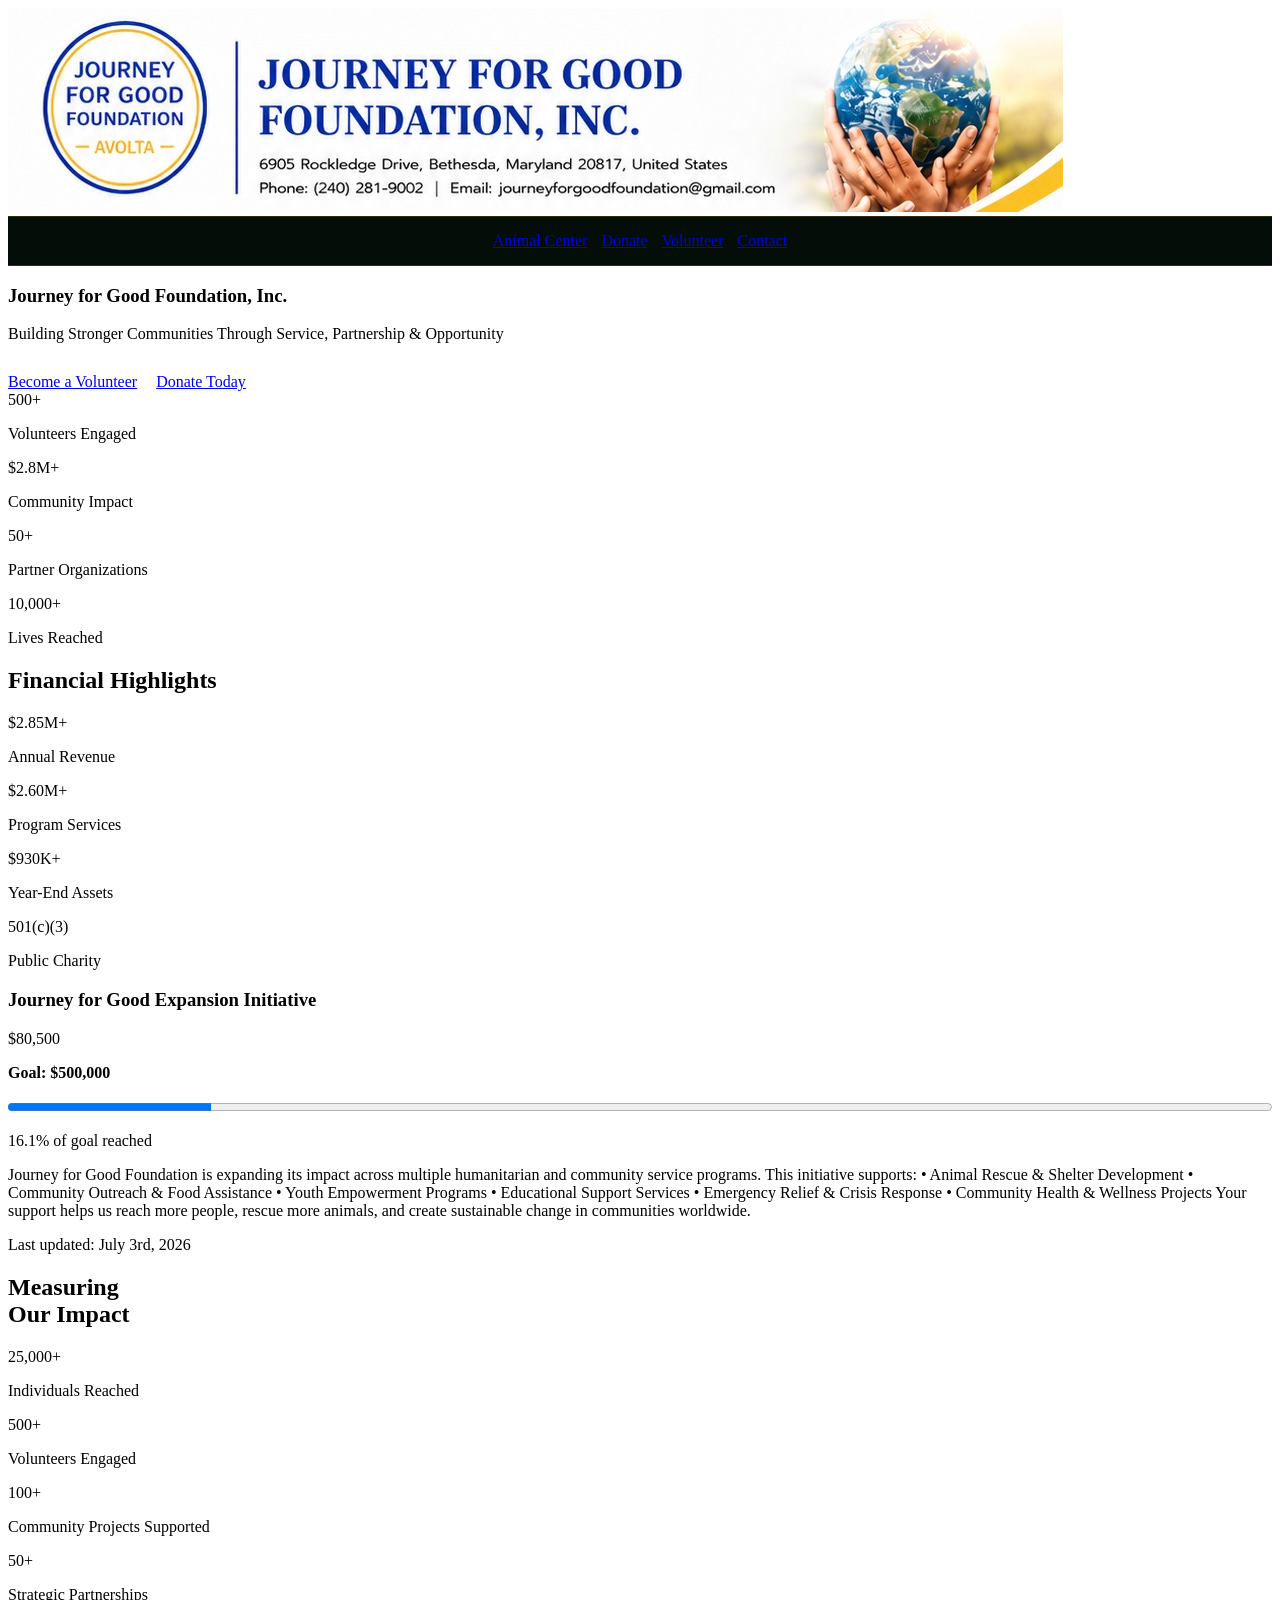
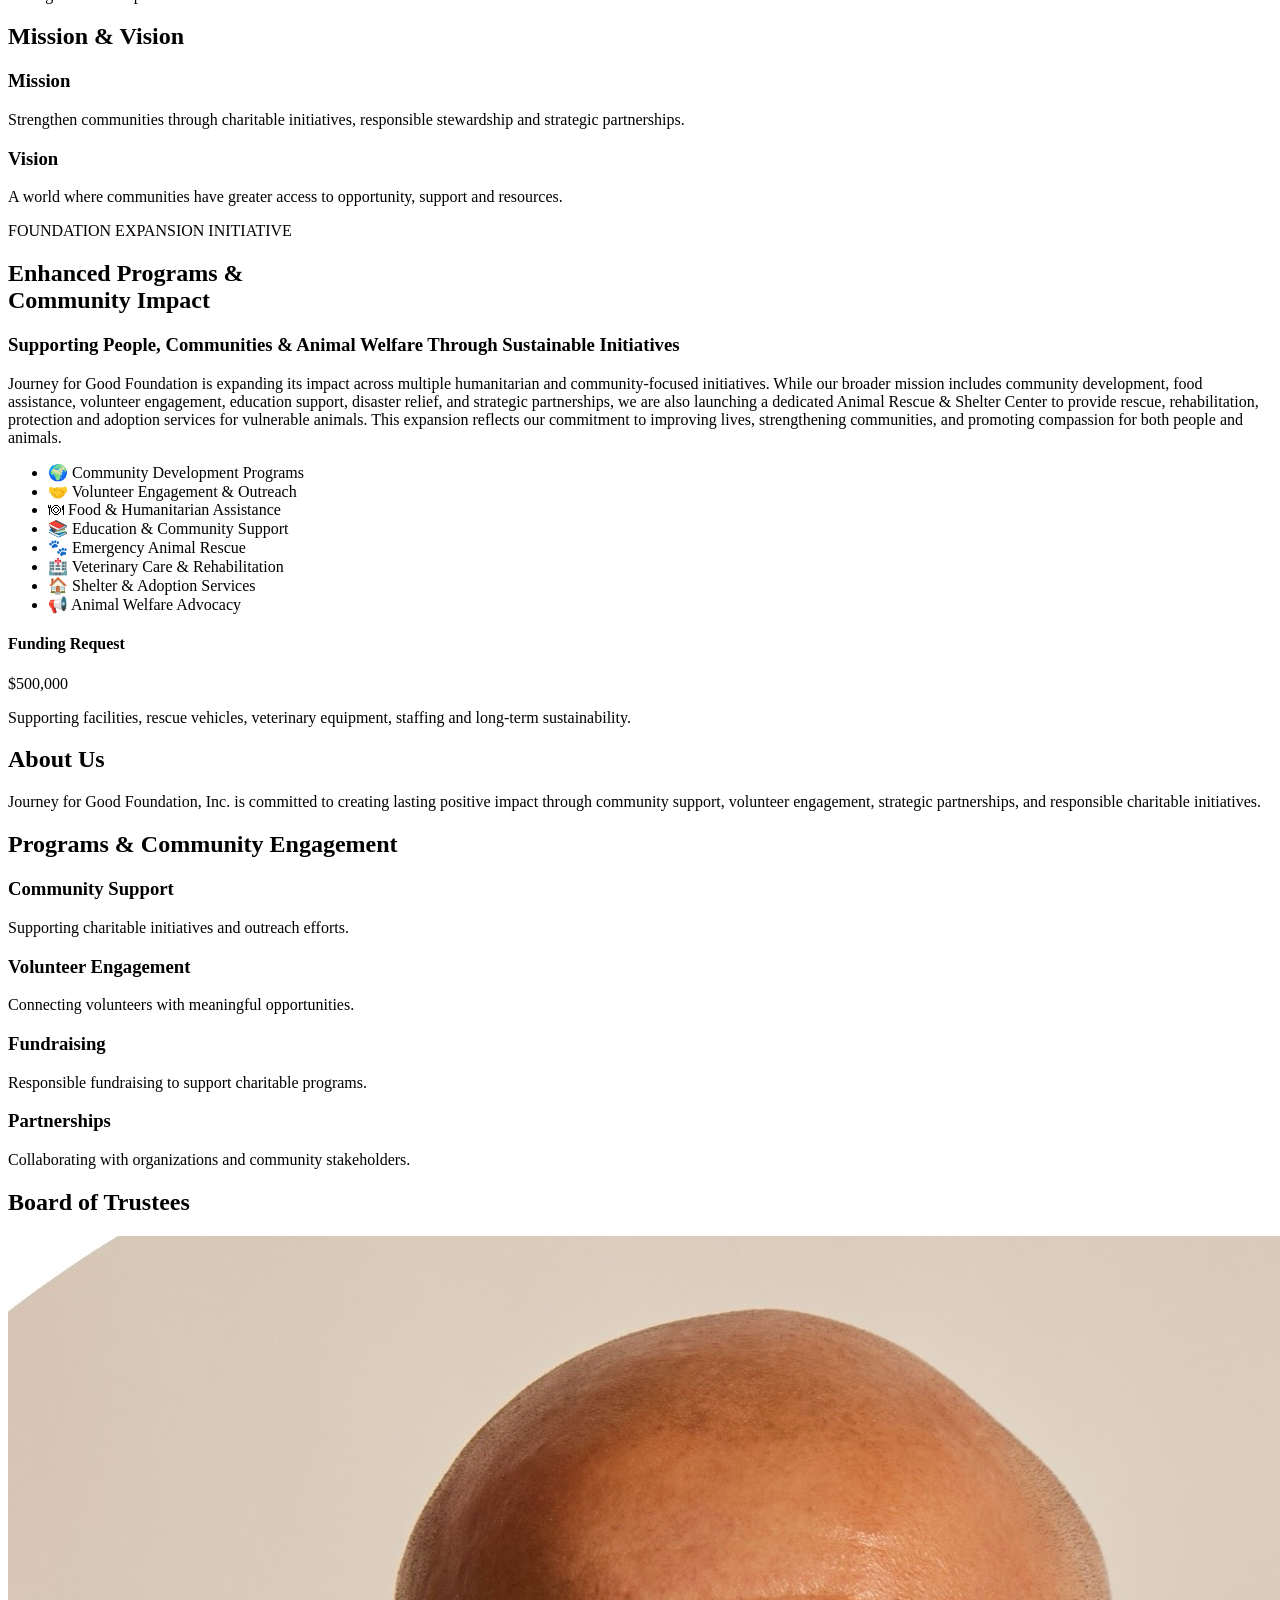
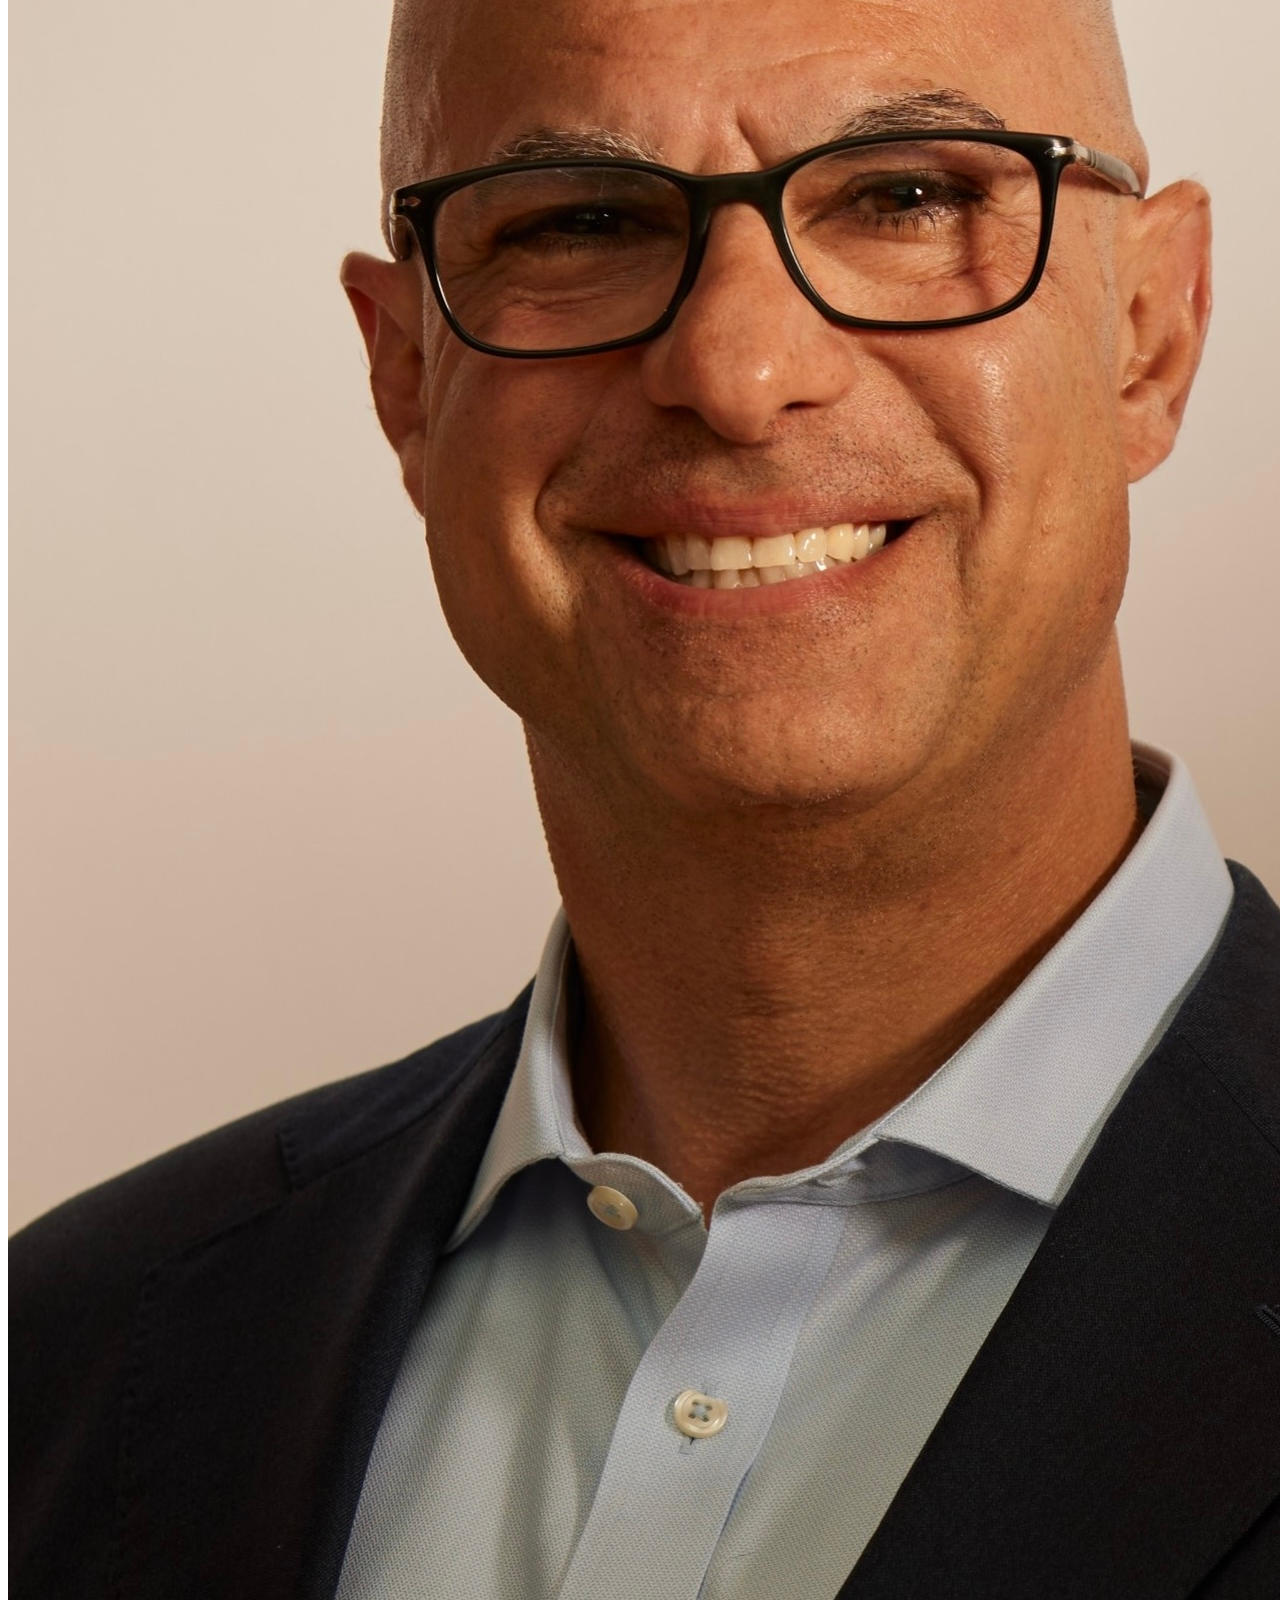
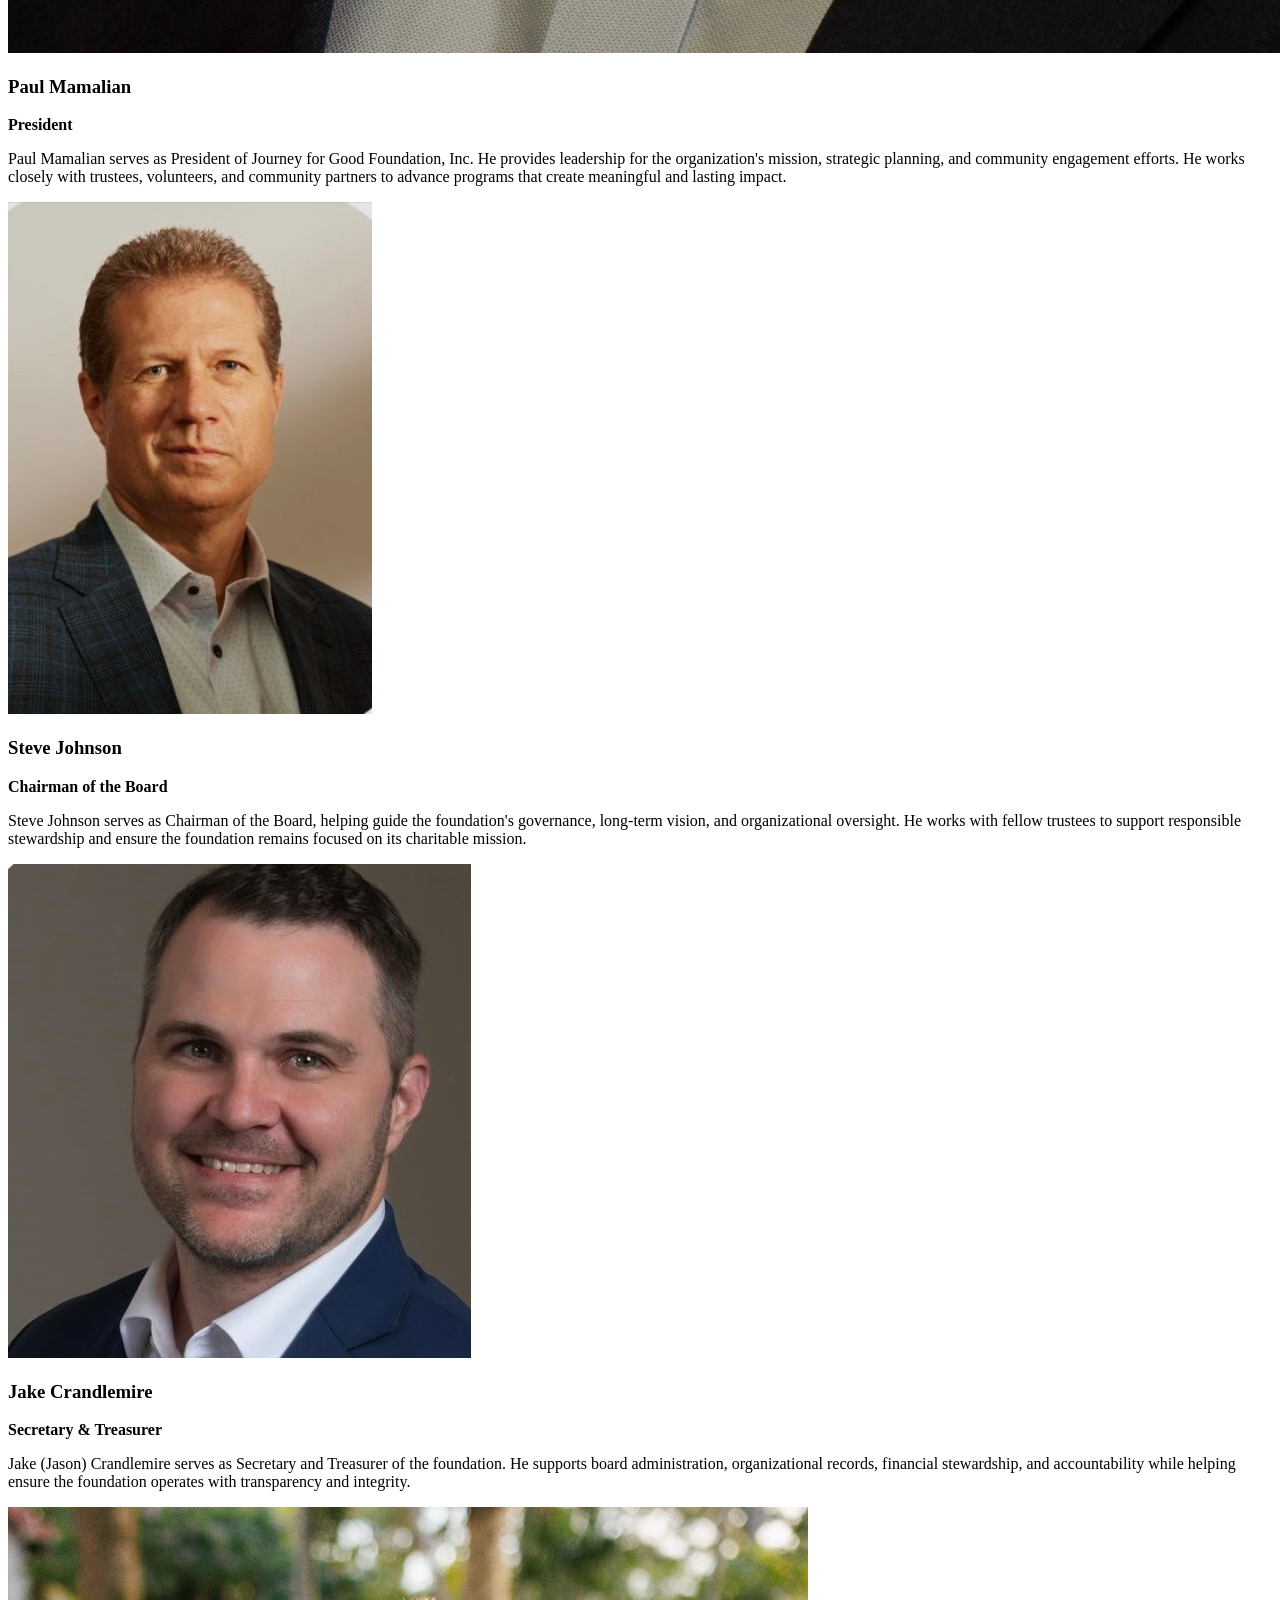
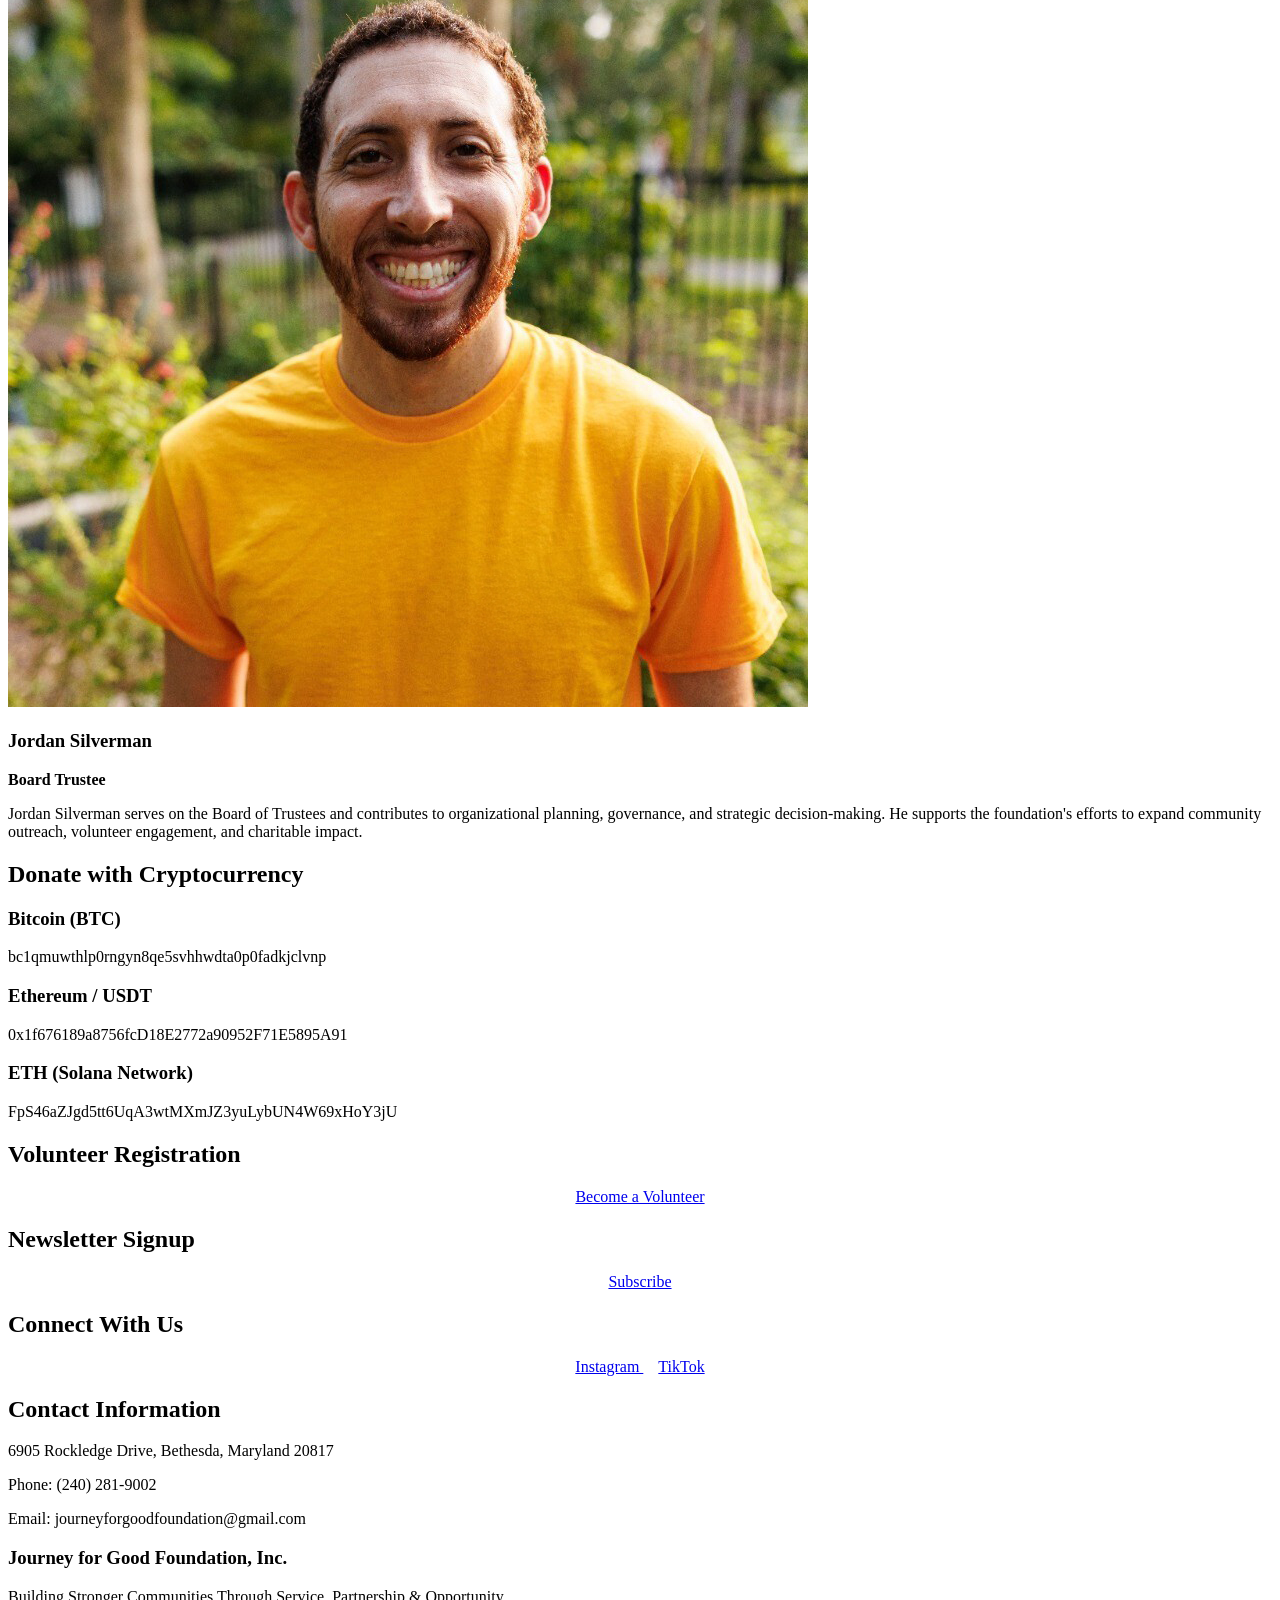
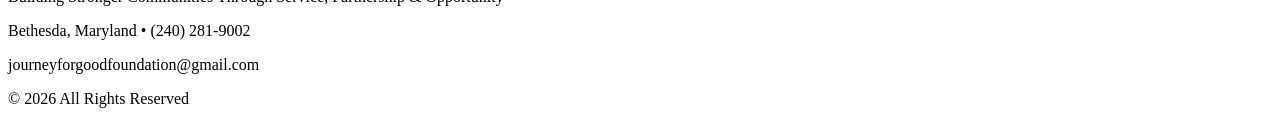
==== index.html @ c1877bb5 "Update donation date" ====
<!DOCTYPE html>
<html lang="en">
<head>
<meta charset="UTF-8">
<meta name="viewport" content="width=device-width, initial-scale=1.0">
<title>Journey for Good Foundation, Inc.</title>

<link href="https://fonts.googleapis.com/css2?family=Playfair+Display:wght@700&family=Inter:wght@300;400;600;700&display=swap" rel="stylesheet">

<style>

@media (max-width:768px){

    .hero{
        padding:50px 15px;
    }

    .hero h1{
        font-size:2rem;
    }

    .hero p{
        font-size:1.1rem;
    }

    section{
        padding:50px 0;
    }

    .cards{
        grid-template-columns:1fr;
    }

html{
    scroll-behavior:smooth;
}

body{
    margin:0;
    font-family:Inter,sans-serif;
    background:#0b1510;
    color:#fff;
    line-height:1.7;
}    


header img{
    width:100%;
    display:block;
    max-height:500px;
    object-fit:cover;
}

.container{
    width:min(1200px,92%);
    margin:auto;
}
    section{
    padding:70px 0;
    background:#0b1510;
    border-top:1px solid rgba(212,175,55,0.12);
}


h1,h2,h3{
    font-family:"Playfair Display",serif;
}

h2{
    color:#d4af37;
    text-align:center;
    text-shadow:0 0 8px rgba(212,175,55,0.3);
}

.hero{
    padding:60px 20px;
    text-align:center;
    background:#10261b;
}

.hero h1{
    font-size:2.2rem;
    color:#d4af37;
    line-height:1.2;
    margin-bottom:20px;
}
.cards{
    display:grid;
    grid-template-columns:repeat(auto-fit,minmax(250px,1fr));
    gap:20px;
}
#board {
    padding: 60px 0;
}

.trustee-grid {
    display: grid;
    grid-template-columns: repeat(auto-fit, minmax(220px, 1fr));
    gap: 30px;
    max-width: 1000px;
    margin: 0 auto;
}

.trustee-card {
    text-align: center;
    background: #163526;
    padding: 20px;
    border-radius: 16px;
}

.trustee-card img {
    width: 120px;
    height: 120px;
    object-fit: cover;
    border-radius: 50%;
    display: block;
    margin: 0 auto 15px;
}

.trustee-card h3 {
    margin: 10px 0 5px;
}

.trustee-card p {
    margin: 0;
    color: #d4af37;
}
.card{
    background:#163526;
    padding:25px;
    border-radius:16px;
    transition:0.3s;
}

.card:hover{
    transform:translateY(-5px);
}

.metric{
    font-size:2rem;
    color:#d4af37;
    font-weight:700;
}

form input,
form textarea{
    width:100%;
    padding:12px;
    margin:8px 0;
    border-radius:8px;
    border:none;
}

button{
    background:#d4af37;
    color:#000;
    padding:12px 20px;
    border-radius:30px;
    border:none;
    font-weight:700;
    cursor:pointer;
}
.btn{
    display:inline-block;
    background:#d4af37;
    color:#000;
    padding:12px 24px;
    border-radius:30px;
    text-decoration:none;
    font-weight:700;
    transition:0.3s;
}

.btn:hover{
    transform:translateY(-2px);
    opacity:0.9;
}

footer{
    background:#050d09;
    padding:40px;
    text-align:center;
    }
a{
    color:#d4af37;
}
a{
    color:#d4af37;
}


.animal-rescue-section{
    padding:100px 20px;
    background:linear-gradient(
        135deg,
        #ffffff,
        #f5f7f6
    );
}
.section-header{
    text-align:center;
    margin-bottom:60px;
}

.badge{
    display:inline-block;
    color:#c9a227;
    font-weight:700;
    letter-spacing:3px;
    text-transform:uppercase;
    margin-bottom:20px;
}

.section-header h2{
    font-size:clamp(2.5rem,5vw,4.5rem);
    color:#0b2f1f;
    line-height:1.2;
    margin-bottom:20px;
}

.section-header h3{
    color:#666;
    font-size:1.3rem;
    max-width:850px;
    margin:auto;
    line-height:1.6;
}

.animal-rescue-section p{
    color:#333;
    line-height:1.9;
}

.animal-rescue-section ul{
    list-style:none;
    padding:0;
}

.animal-rescue-section li{
    background:#fff;
    margin-bottom:15px;
    padding:18px 22px;
    border-radius:15px;
    box-shadow:0 8px 25px rgba(0,0,0,.06);
    transition:.3s;
}

.animal-rescue-section li:hover{
    transform:translateY(-4px);
}


@media(max-width:768px){

.animal-grid{
grid-template-columns:1fr;
}

.impact-grid{
grid-template-columns:1fr;
}

.section-header h2{
font-size:2rem;
}

.funding-amount{
font-size:2rem;
}

}
#board {
    padding: 80px 20px;
}

.trustee-grid {
    display: grid;
    grid-template-columns: repeat(auto-fit, minmax(260px, 1fr));
    gap: 30px;
    max-width: 1200px;
    margin: 0 auto;
}

.trustee-card {
    background: #163526;
    border-radius: 16px;
    padding: 25px;
    text-align: center;
}

.trustee-card img {
    width: 120px;
    height: 120px;
    object-fit: cover;
    border-radius: 50%;
    display: block;
    margin: 0 auto 15px;
}

.trustee-card h3 {
    margin-bottom: 8px;
}

.trustee-card p {
    margin-bottom: 12px;
}

.trustee-card p:last-child {
    font-size: 0.95rem;
    line-height: 1.7;
}
</style>
</head>

<body>

<header>
<img src="5D0CCEB1-A484-481F-8121-03E2E20A9D67.jpeg" alt="Journey for Good Foundation Banner">
</header>

<nav style="
background:#050d09;
padding:15px;
text-align:center;
border-top:1px solid rgba(212,175,55,.2);
border-bottom:1px solid rgba(212,175,55,.2);
">

<a href="#animal-rescue" class="btn">Animal Center</a>

<a href="#donate" class="btn" style="margin-left:10px;">Donate</a>

<a href="#volunteer" class="btn" style="margin-left:10px;">Volunteer</a>

<a href="#contact" class="btn" style="margin-left:10px;">Contact</a>

</nav>

<section class="hero">
   
    <section class="hero">
<div class="container">

<h1>Journey for Good Foundation, Inc.</h1>

<p>
Building Stronger Communities Through Service, Partnership &amp; Opportunity
</p>

<div style="margin-top:30px;">
<a href="#volunteer" class="btn">Become a Volunteer</a>

<a href="#donate" class="btn" style="margin-left:15px;">
Donate Today
</a>
</div>

</div>
</section>

</div>
</section>
<section>
<div class="container">
<div class="cards">

<div class="card">
<div class="metric">500+</div>
<p>Volunteers Engaged</p>
</div>

<div class="card">
<div class="metric">$2.8M+</div>
<p>Community Impact</p>
</div>

<div class="card">
<div class="metric">50+</div>
<p>Partner Organizations</p>
</div>

<div class="card">
<div class="metric">10,000+</div>
<p>Lives Reached</p>
</div>

</div>
</div>
</section>
<section>
<div class="container">
<h2>Financial Highlights</h2>
    

    <div class="cards">
<div class="card">
<div class="metric">$2.85M+</div>
<p>Annual Revenue</p>
</div>

<div class="card">
<div class="metric">$2.60M+</div>
<p>Program Services</p>
</div>

<div class="card">
<div class="metric">$930K+</div>
<p>Year-End Assets</p>
</div>

<div class="card">
<div class="metric">501(c)(3)</div>
<p>Public Charity</p>
<div class="card">

  <h3>Journey for Good Expansion Initiative</h3>


  <div class="metric" id="donationTotal">$80,500</div>

  <p><strong>Goal: $500,000</strong></p>

  <progress
      id="donationProgress"
      value="80500"
      max="500000"
      style="width:100%;">
  </progress>

  <p id="progressText">16.1% of goal reached</p>

 <p>
Journey for Good Foundation is expanding its impact across
multiple humanitarian and community service programs.

This initiative supports:

• Animal Rescue & Shelter Development

• Community Outreach & Food Assistance

• Youth Empowerment Programs

• Educational Support Services

• Emergency Relief & Crisis Response

• Community Health & Wellness Projects

Your support helps us reach more people, rescue more animals,
and create sustainable change in communities worldwide.
</p>

  <p>Last updated: July 3rd, 2026</p>
</div>

</div>
</section>

<section>
<div class="container">


<h2>
Measuring
<br>
Our Impact
</h2>

<div class="cards">

<div class="card">
<div class="metric">25,000+</div>
<p>Individuals Reached</p>
</div>

<div class="card">
<div class="metric">500+</div>
<p>Volunteers Engaged</p>
</div>

<div class="card">
<div class="metric">100+</div>
<p>Community Projects Supported</p>
</div>

<div class="card">
<div class="metric">50+</div>
<p>Strategic Partnerships</p>
</div>

</div>

</div>
</section>
<h2>Mission &amp; Vision</h2>

<div class="cards">
<div class="card">
<h3>Mission</h3>
<p>
Strengthen communities through charitable initiatives,
responsible stewardship and strategic partnerships.
</p>
</div>

<div class="card">
<h3>Vision</h3>
<p>
A world where communities have greater access to opportunity,
support and resources.
</p>
</div>
</div>

</div>
</section>
<section id="animal-rescue" class="animal-rescue-section">

<div class="container">

<div class="section-header">
<span class="badge">
FOUNDATION EXPANSION INITIATIVE
</span>

<h2>
    Enhanced Programs &
    <br>
    Community Impact
</h2>

<h3>Supporting People, Communities & Animal Welfare Through Sustainable Initiatives</h3>
</div>

<div class="animal-grid">

<div class="animal-content">
<p>
Journey for Good Foundation is expanding its impact across multiple humanitarian
and community-focused initiatives. While our broader mission includes community
development, food assistance, volunteer engagement, education support, disaster
relief, and strategic partnerships, we are also launching a dedicated Animal
Rescue & Shelter Center to provide rescue, rehabilitation, protection and
adoption services for vulnerable animals.

This expansion reflects our commitment to improving lives, strengthening
communities, and promoting compassion for both people and animals.
</p>

<ul class="animal-features">
<li>🌍 Community Development Programs</li>
<li>🤝 Volunteer Engagement & Outreach</li>
<li>🍽 Food & Humanitarian Assistance</li>
<li>📚 Education & Community Support</li>
<li>🐾 Emergency Animal Rescue</li>
<li>🏥 Veterinary Care & Rehabilitation</li>
<li>🏠 Shelter & Adoption Services</li>
<li>📢 Animal Welfare Advocacy</li>
</ul>
</div>

<div class="funding-card">

<h4>Funding Request</h4>

<div class="funding-amount">$500,000</div>

<p>
Supporting facilities, rescue vehicles, veterinary equipment,
staffing and long-term sustainability.
</p>

</div>

</div>

</div>

</section>
<section>
<div class="container">



<section>
<div class="container">


<h2>About Us</h2>

<div class="card">
<p>
Journey for Good Foundation, Inc. is committed to creating
lasting positive impact through community support,
volunteer engagement, strategic partnerships, and
responsible charitable initiatives.
</p>
</div>

</div>
</section>
<h2>Programs &amp; Community Engagement</h2>

<div class="cards">
<div class="card">
<h3>Community Support</h3>
<p>Supporting charitable initiatives and outreach efforts.</p>
</div>

<div class="card">
<h3>Volunteer Engagement</h3>
<p>Connecting volunteers with meaningful opportunities.</p>
</div>

<div class="card">
<h3>Fundraising</h3>
<p>Responsible fundraising to support charitable programs.</p>
</div>

<div class="card">
<h3>Partnerships</h3>
<p>Collaborating with organizations and community stakeholders.</p>
</div>
</div>
</div>
</section>

<section id="board">
    <div class="container">

        <h2>Board of Trustees</h2>

        <div class="trustee-grid">

            <div class="trustee-card">
                <img src="images/5EB5372F-50EE-4283-9FC9-78FA7826D224.jpeg" alt="Paul Mamalian">

                <h3>Paul Mamalian</h3>

                <p><strong>President</strong></p>

                <p>
                    Paul Mamalian serves as President of Journey for Good Foundation, Inc.
                    He provides leadership for the organization's mission, strategic planning,
                    and community engagement efforts. He works closely with trustees,
                    volunteers, and community partners to advance programs that create
                    meaningful and lasting impact.
                </p>
            </div>

            <div class="trustee-card">
                <img src="images/A5248554-7078-4104-9157-C49F41A28ADF.jpeg" alt="Steve Johnson">

                <h3>Steve Johnson</h3>

                <p><strong>Chairman of the Board</strong></p>

                <p>
                    Steve Johnson serves as Chairman of the Board, helping guide the
                    foundation's governance, long-term vision, and organizational oversight.
                    He works with fellow trustees to support responsible stewardship and
                    ensure the foundation remains focused on its charitable mission.
                </p>
            </div>

            <div class="trustee-card">
                <img src="images/C8FDFA51-F918-4A97-A4AF-54786812565B.jpeg" alt="Jake Crandlemire">

                <h3>Jake Crandlemire</h3>

                <p><strong>Secretary &amp; Treasurer</strong></p>

                <p>
                    Jake (Jason) Crandlemire serves as Secretary and Treasurer of the
                    foundation. He supports board administration, organizational records,
                    financial stewardship, and accountability while helping ensure the
                    foundation operates with transparency and integrity.
                </p>
            </div>

            <div class="trustee-card">
                <img src="images/76B4D266-B315-4593-AEF3-ADE614512E93.jpeg" alt="Jordan Silverman">

                <h3>Jordan Silverman</h3>

                <p><strong>Board Trustee</strong></p>

                <p>
                    Jordan Silverman serves on the Board of Trustees and contributes to
                    organizational planning, governance, and strategic decision-making.
                    He supports the foundation's efforts to expand community outreach,
                    volunteer engagement, and charitable impact.
                </p>
            </div>

        </div>

    </div>
</section>


<section>
<div class="container">

<section id="donate">
<div class="container">

<h2>Donate with Cryptocurrency</h2>

<div class="cards">
<div class="card">
<h3>Bitcoin (BTC)</h3>
<p style="word-break:break-all">
bc1qmuwthlp0rngyn8qe5svhhwdta0p0fadkjclvnp
</p>
</div>

<div class="card">
<h3>Ethereum / USDT</h3>
<p style="word-break:break-all">
0x1f676189a8756fcD18E2772a90952F71E5895A91
</p>
</div>

<div class="card">
<h3>ETH (Solana Network)</h3>
<p style="word-break:break-all">
FpS46aZJgd5tt6UqA3wtMXmJZ3yuLybUN4W69xHoY3jU
</p>
</div>
</div>

</div>
</section>

<section>
<div class="container">

<h2 id="volunteer">Volunteer Registration</h2>

<div style="text-align:center;">
<a href="https://docs.google.com/forms/d/e/1FAIpQLSd5uvFvImZk1DGDZfVQGe982wVf-_PYTFC-zYjyqkq-yDPu_w/viewform"
   class="btn"
   target="_blank">
   Become a Volunteer
</a>
</div>

</div>
</section>
<div class="container">

<h2>Newsletter Signup</h2>

<div style="text-align:center;">
<a href="https://docs.google.com/forms/d/e/1FAIpQLSez92k8P-zkzzEw-gxEzqSONKMHTwMqzSL65vVhRrWy6katvA/viewform"
   class="btn"
   target="_blank">
   Subscribe
</a>
</div>

<section>
<div class="container">

<h2>Connect With Us</h2>

<div style="text-align:center;">

<a href="https://www.instagram.com/journeyforgoodfoundation"
   class="btn"
   target="_blank">
Instagram
</a>

<a href="https://www.tiktok.com/@journeyforgoodfoundation"
   class="btn"
   target="_blank"
   style="margin-left:15px;">
TikTok
</a>

</div>

</div>
</section>



</div>
</section>

<section id="contact">
<div class="container">

<h2>Contact Information</h2>

<p>6905 Rockledge Drive, Bethesda, Maryland 20817</p>

<p>Phone: (240) 281-9002</p>

<p>Email: journeyforgoodfoundation@gmail.com</p>

</div>
</section>

<footer>

<h3>Journey for Good Foundation, Inc.</h3>

<p>
Building Stronger Communities Through Service,
Partnership & Opportunity
</p>

<p>
Bethesda, Maryland • (240) 281-9002
</p>

<p>
journeyforgoodfoundation@gmail.com
</p>

<p>
© 2026 All Rights Reserved
</p>

</footer>
    <script>
<script>
let donationTotal = 80500;
const donationGoal = 500000;
const maxDonationDisplay = 80500;

function updateDonations() {

    const increase = Math.floor(Math.random() * 20);

    donationTotal += increase;

    if (donationTotal > maxDonationDisplay) {
        donationTotal = maxDonationDisplay;
    }

    document.getElementById("donationTotal").innerText =
        "$" + donationTotal.toLocaleString();

    document.getElementById("donationProgress").value =
        donationTotal;

    document.getElementById("progressText").innerText =
        ((donationTotal / donationGoal) * 100).toFixed(1) +
        "% of goal reached";
}

updateDonations();
setInterval(updateDonations, 10000);
</script>
</body>
</html>
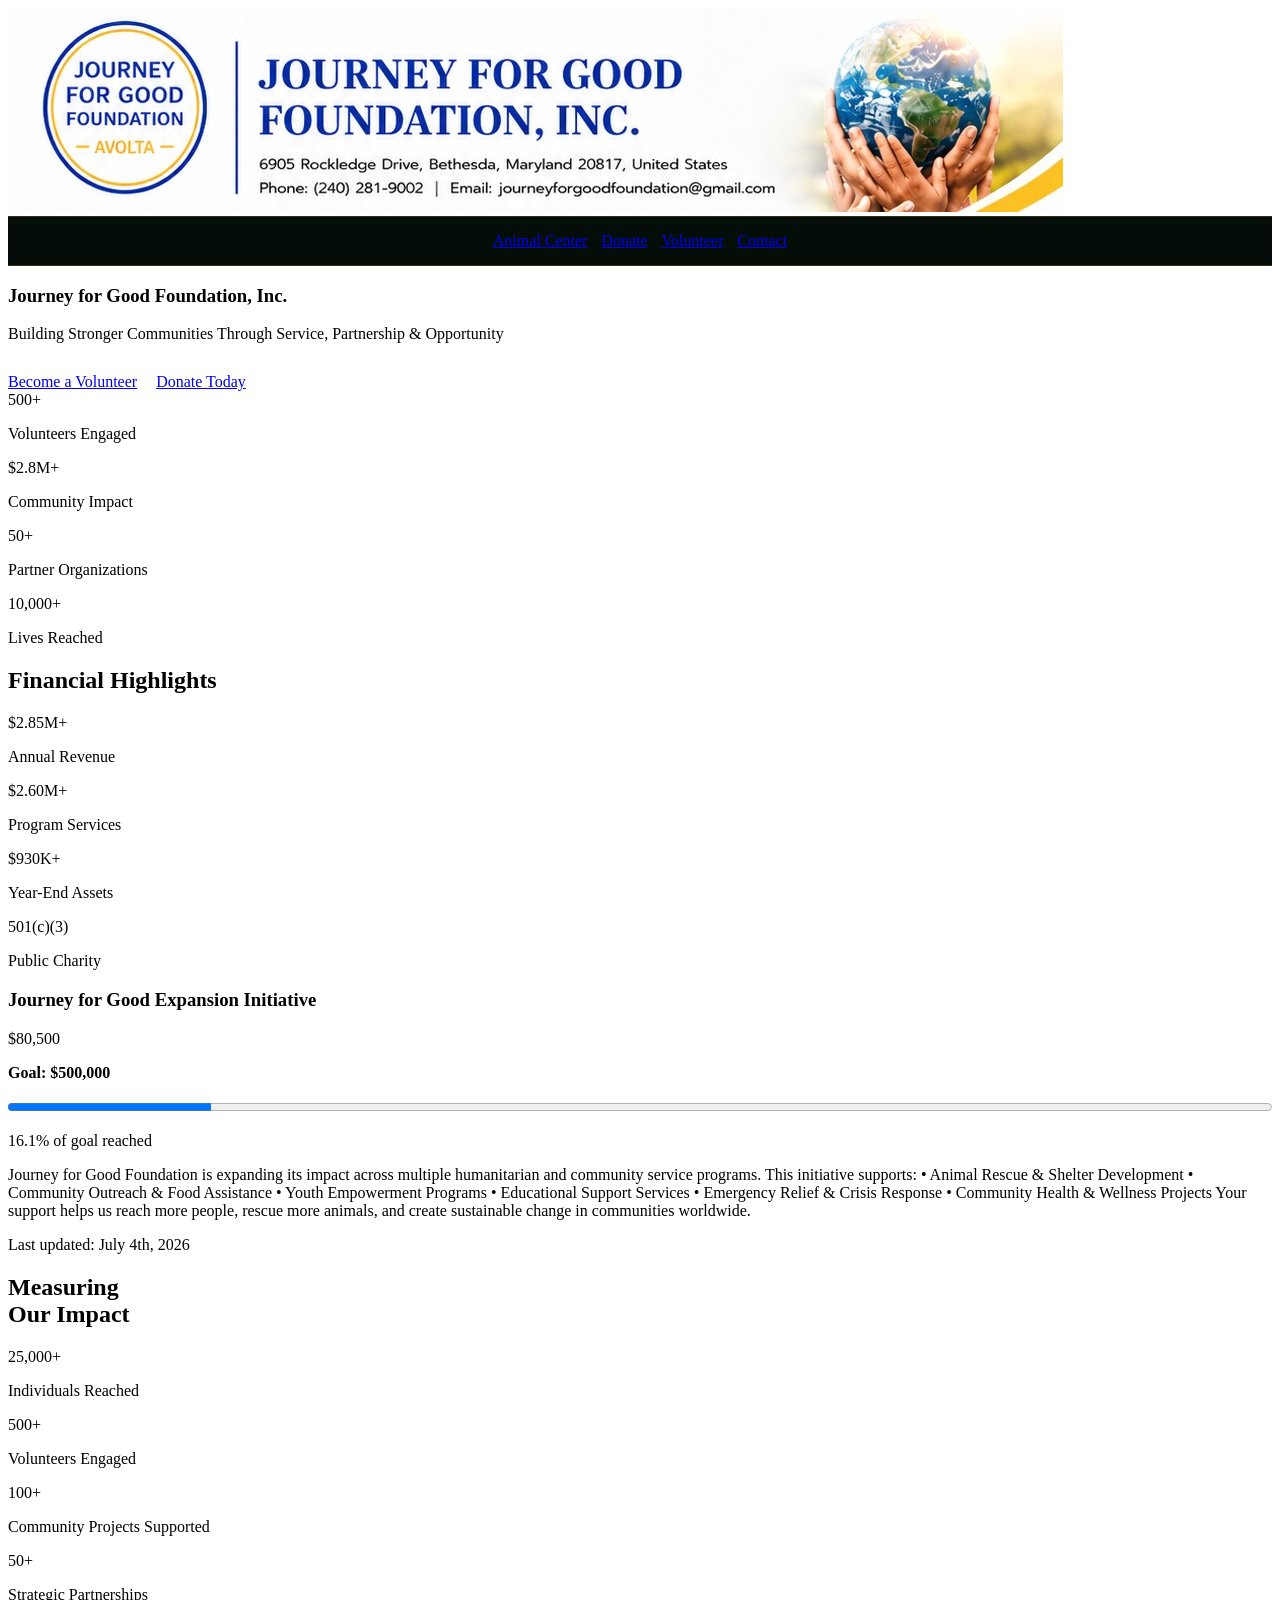
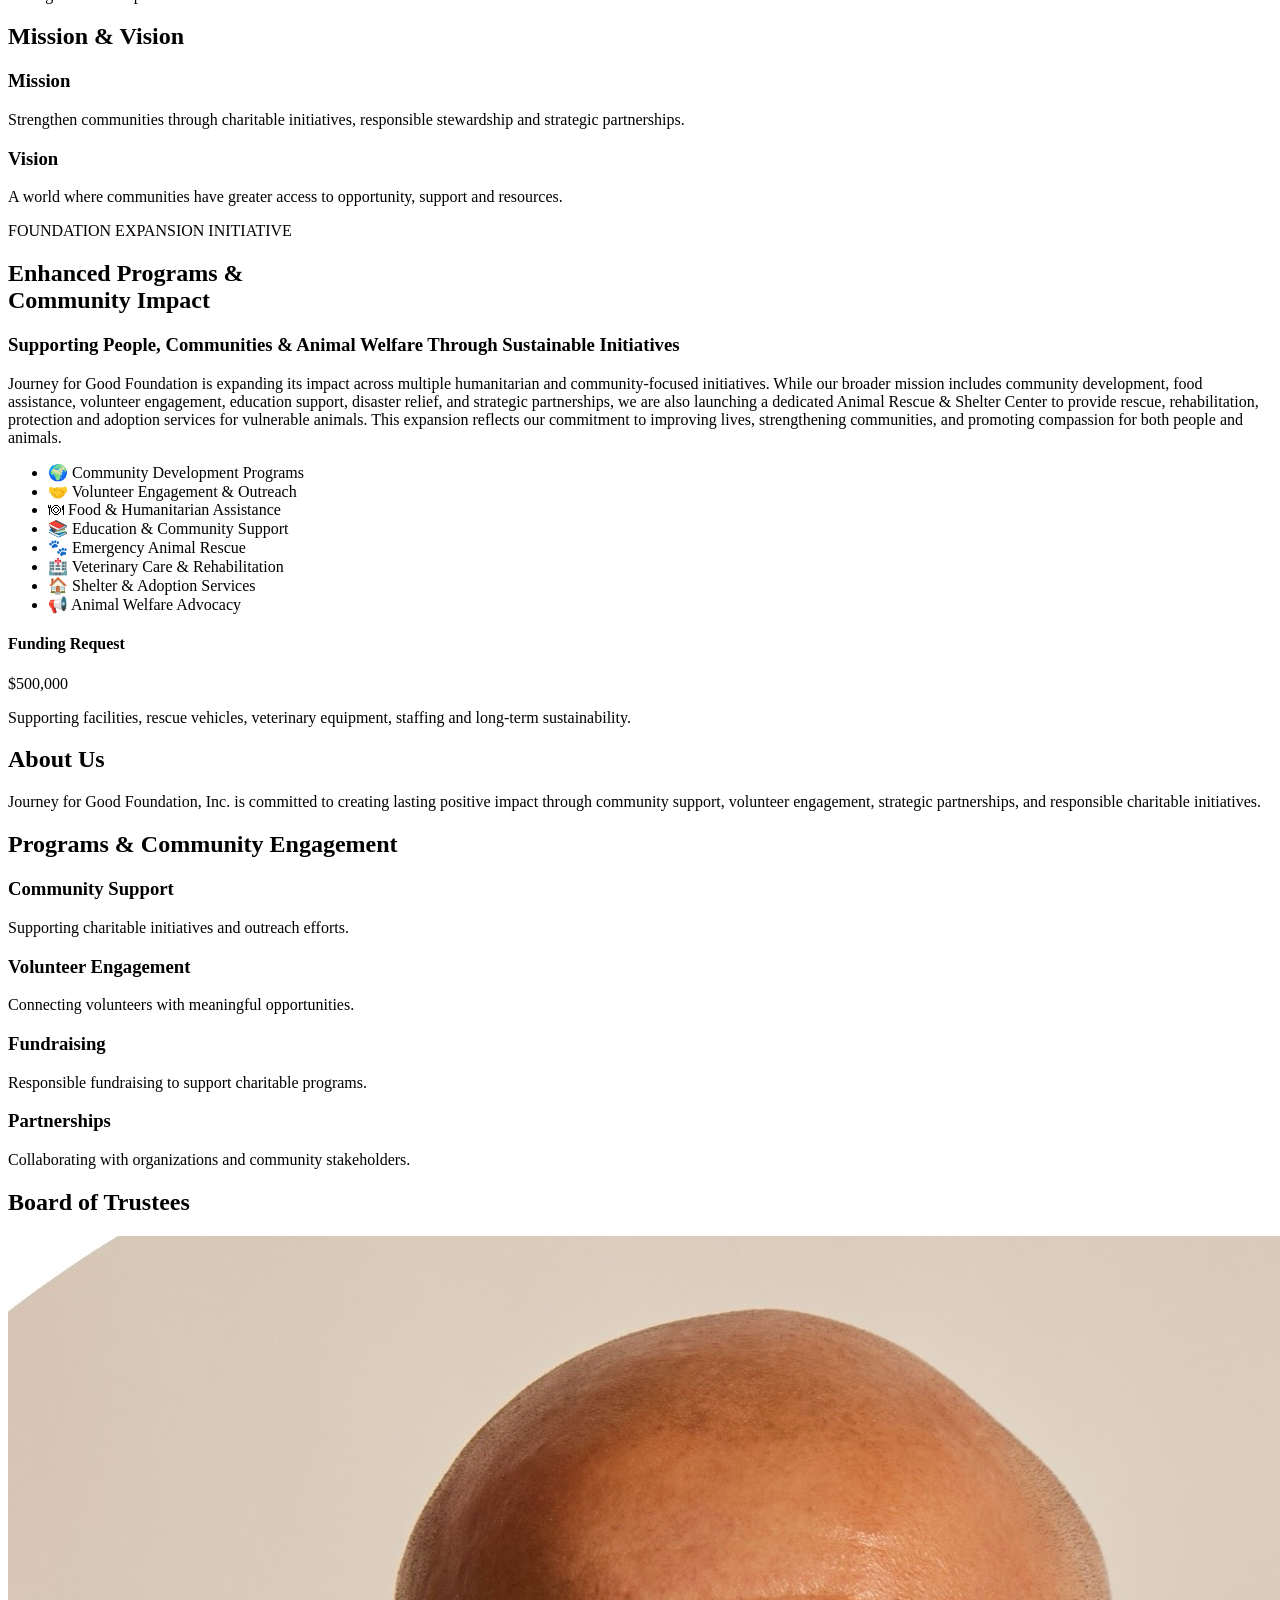
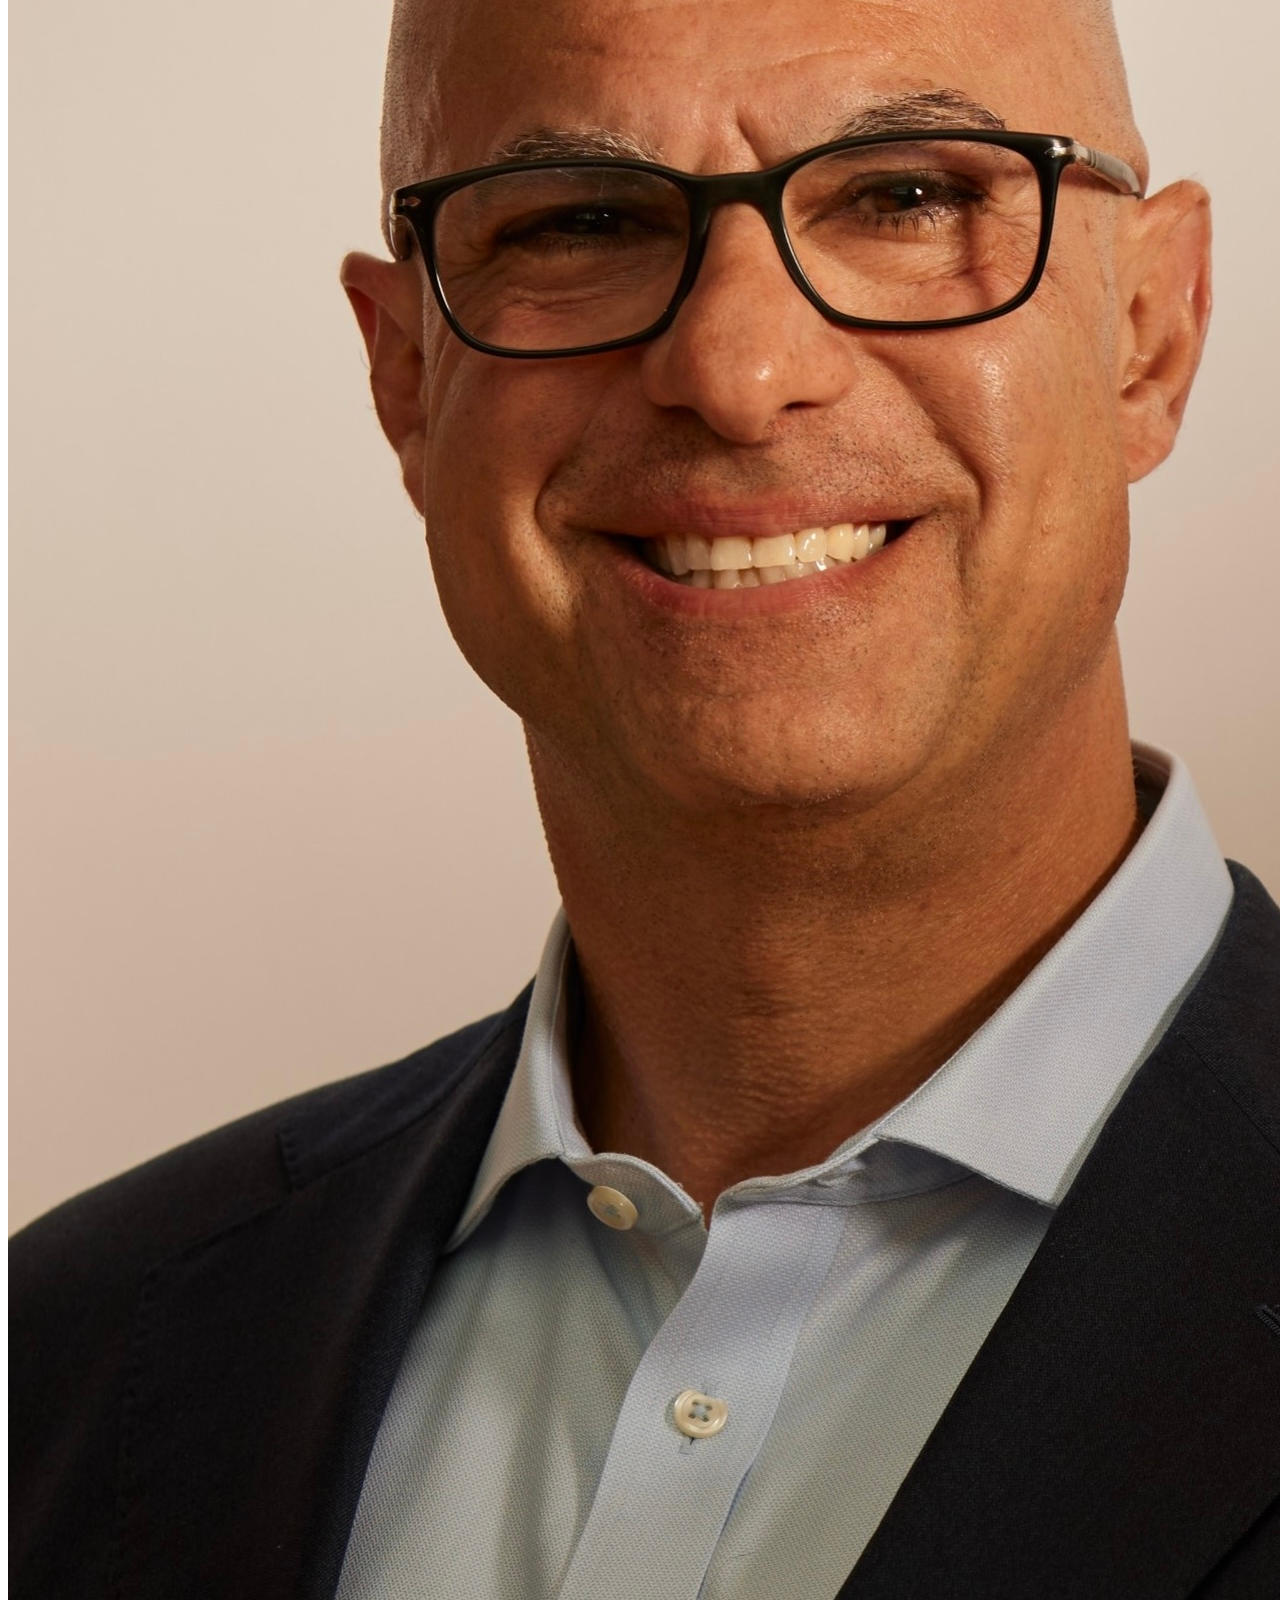
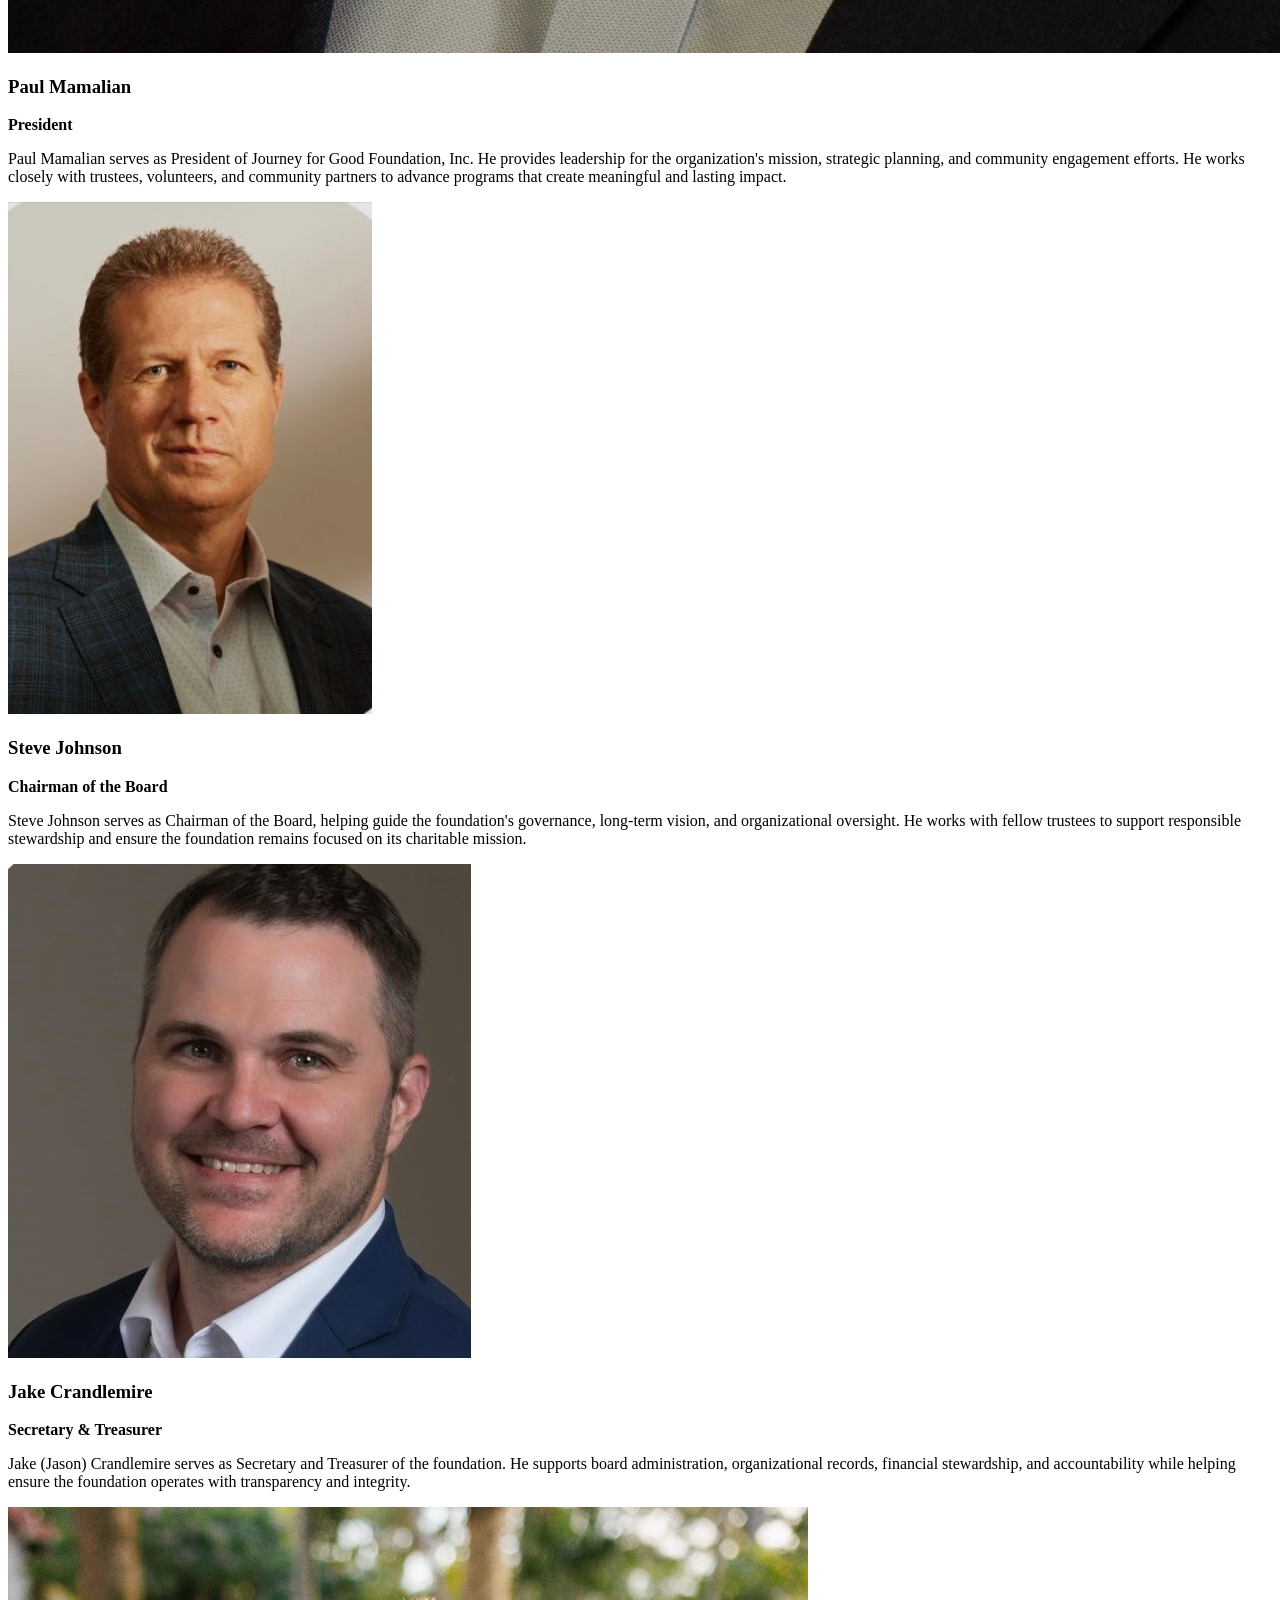
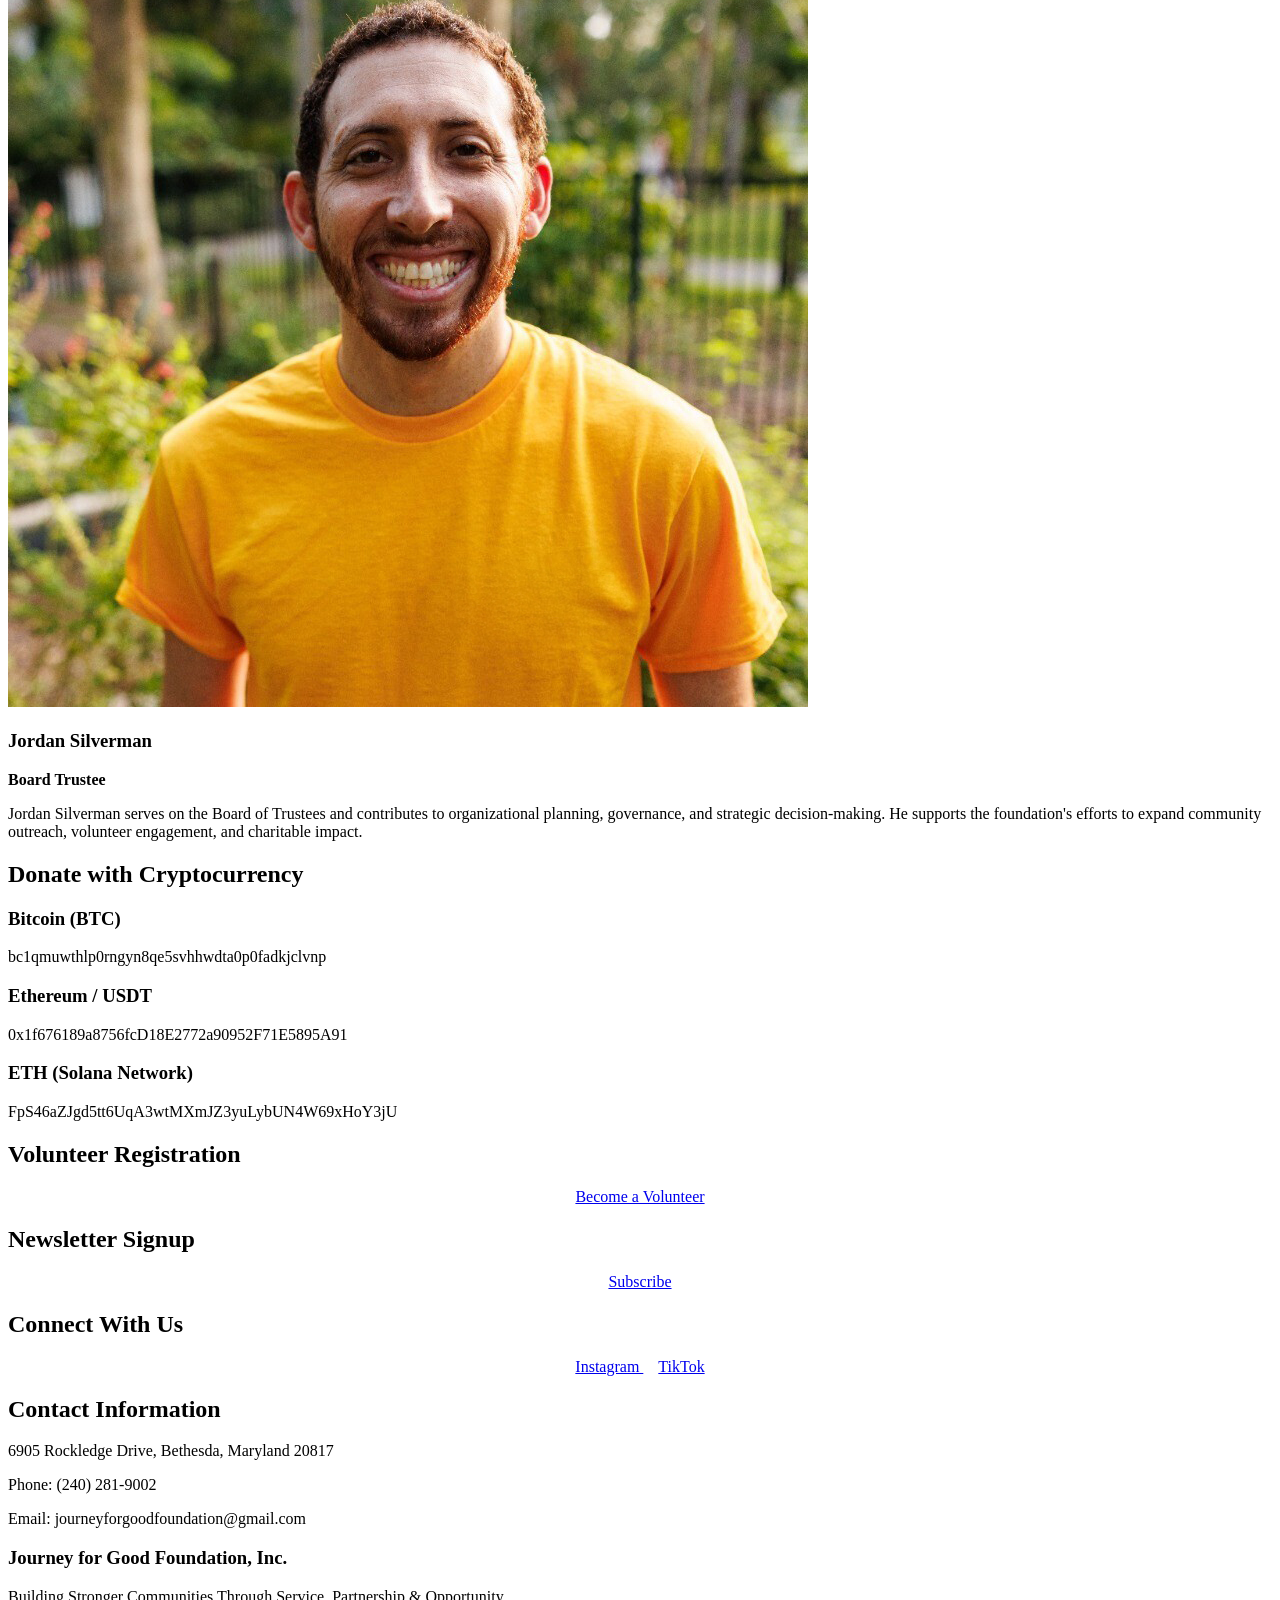
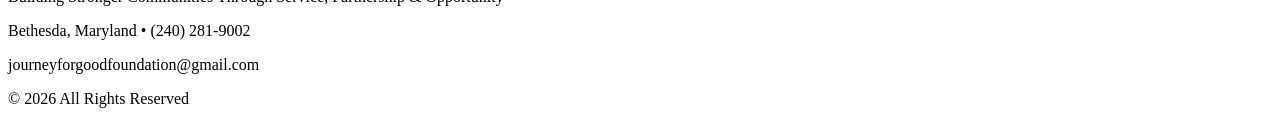
==== commit 460097f6: "Update donation date" ====
--- a/index.html
+++ b/index.html
@@ -451,7 +451,7 @@
 and create sustainable change in communities worldwide.
 </p>
 
-  <p>Last updated: July 3rd, 2026</p>
+  <p>Last updated: July 4th, 2026</p>
 </div>
 
 </div>
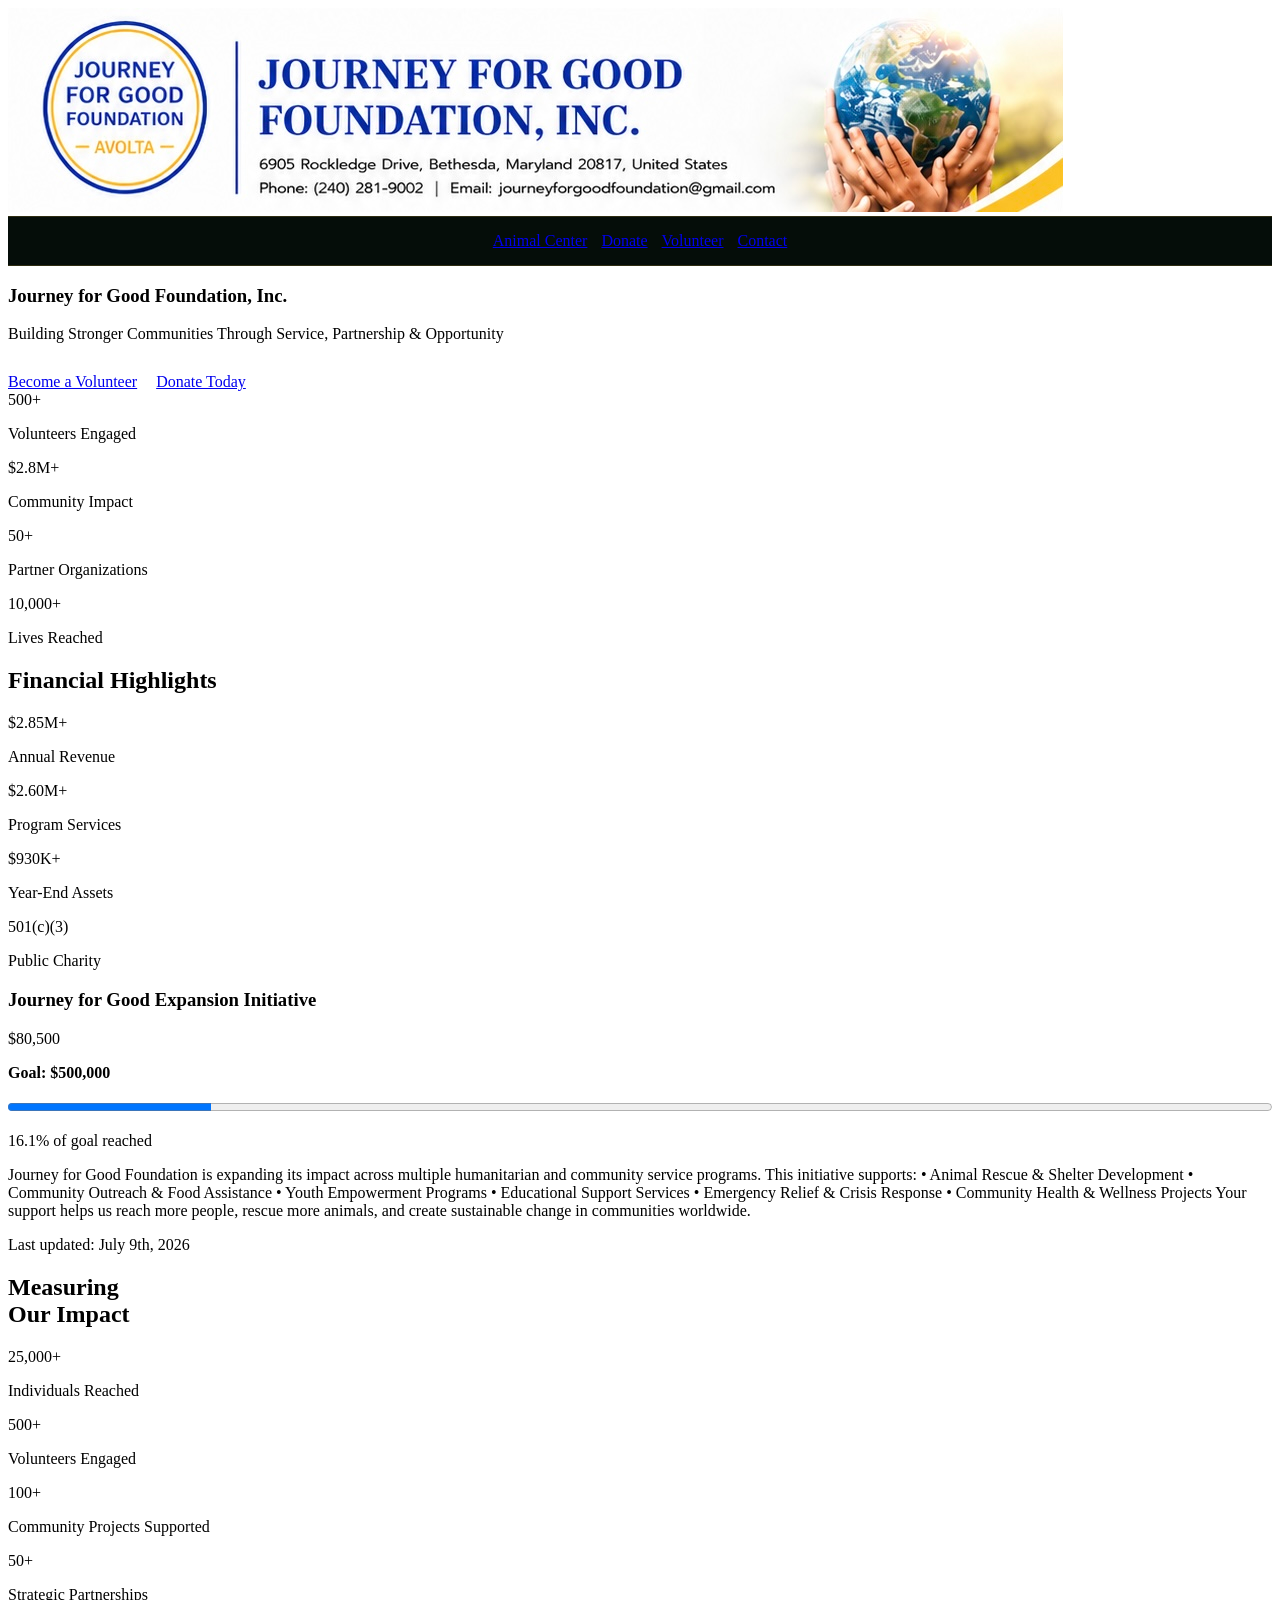
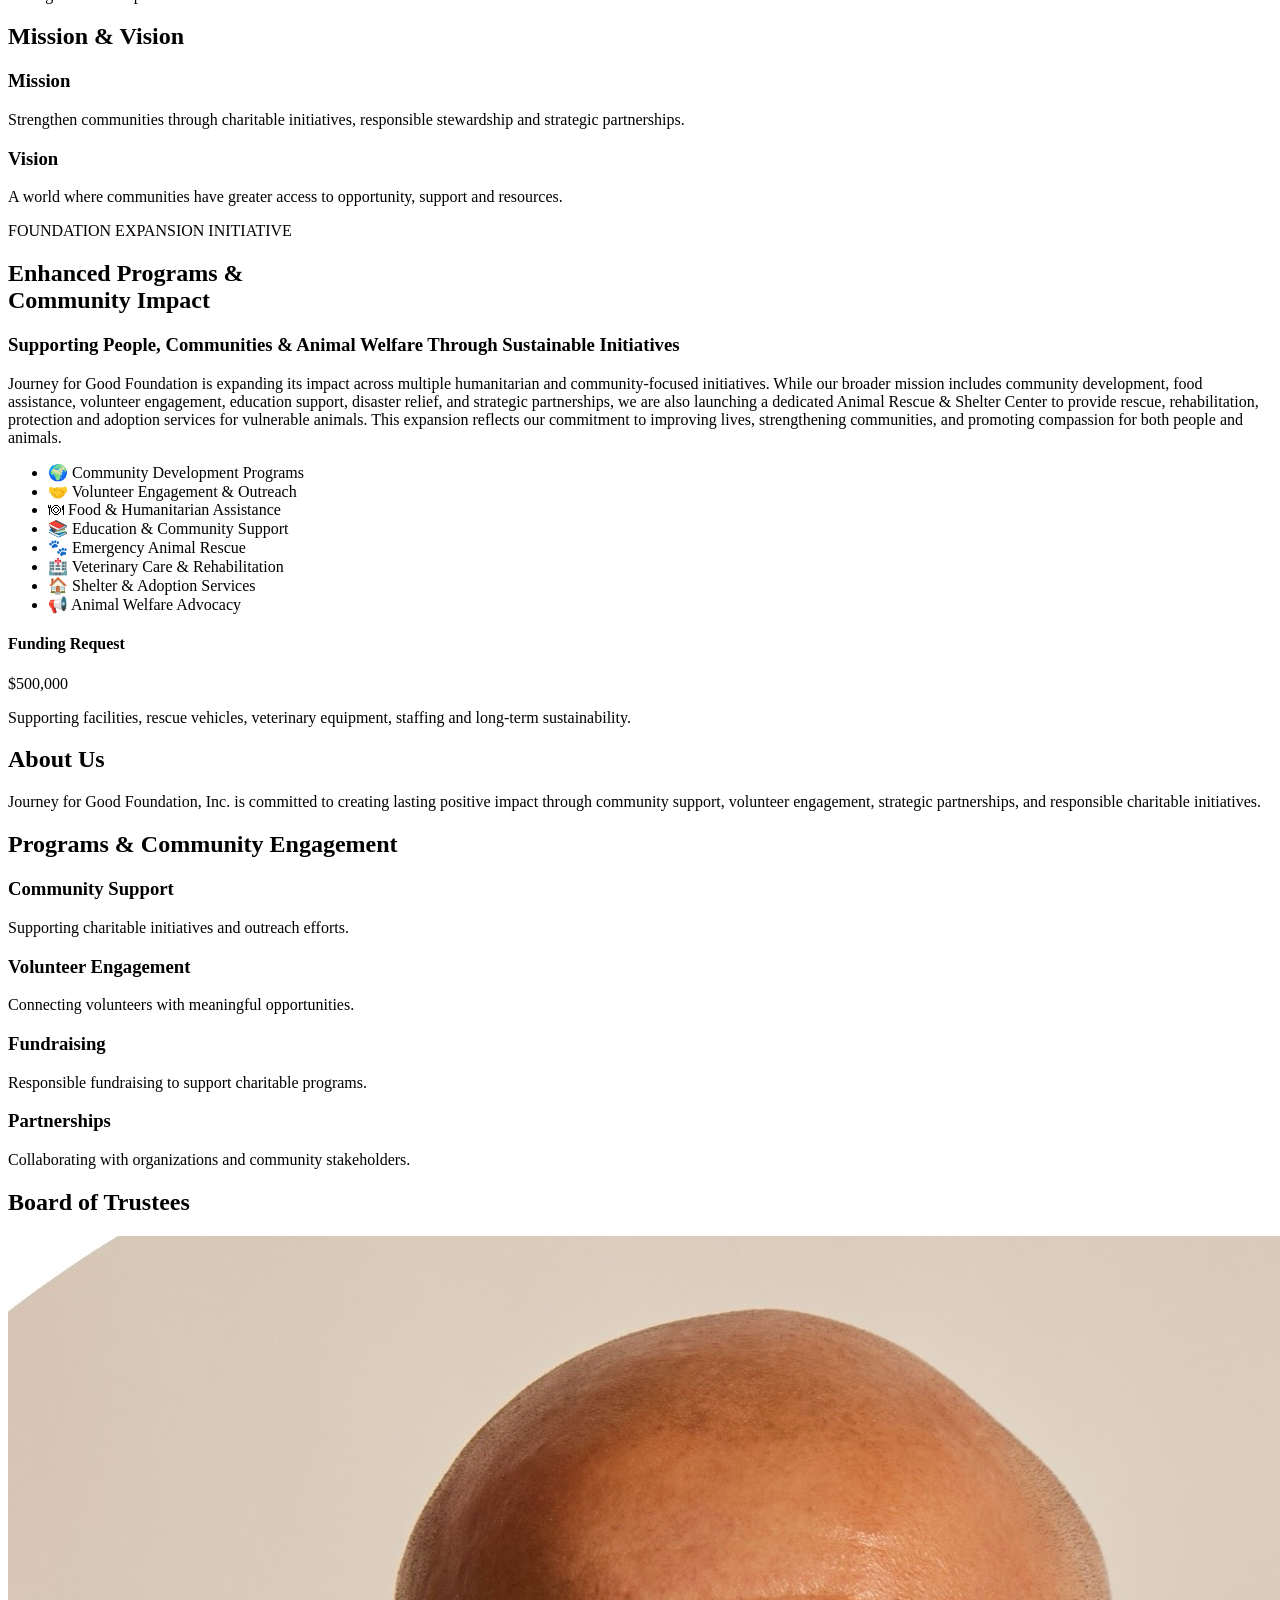
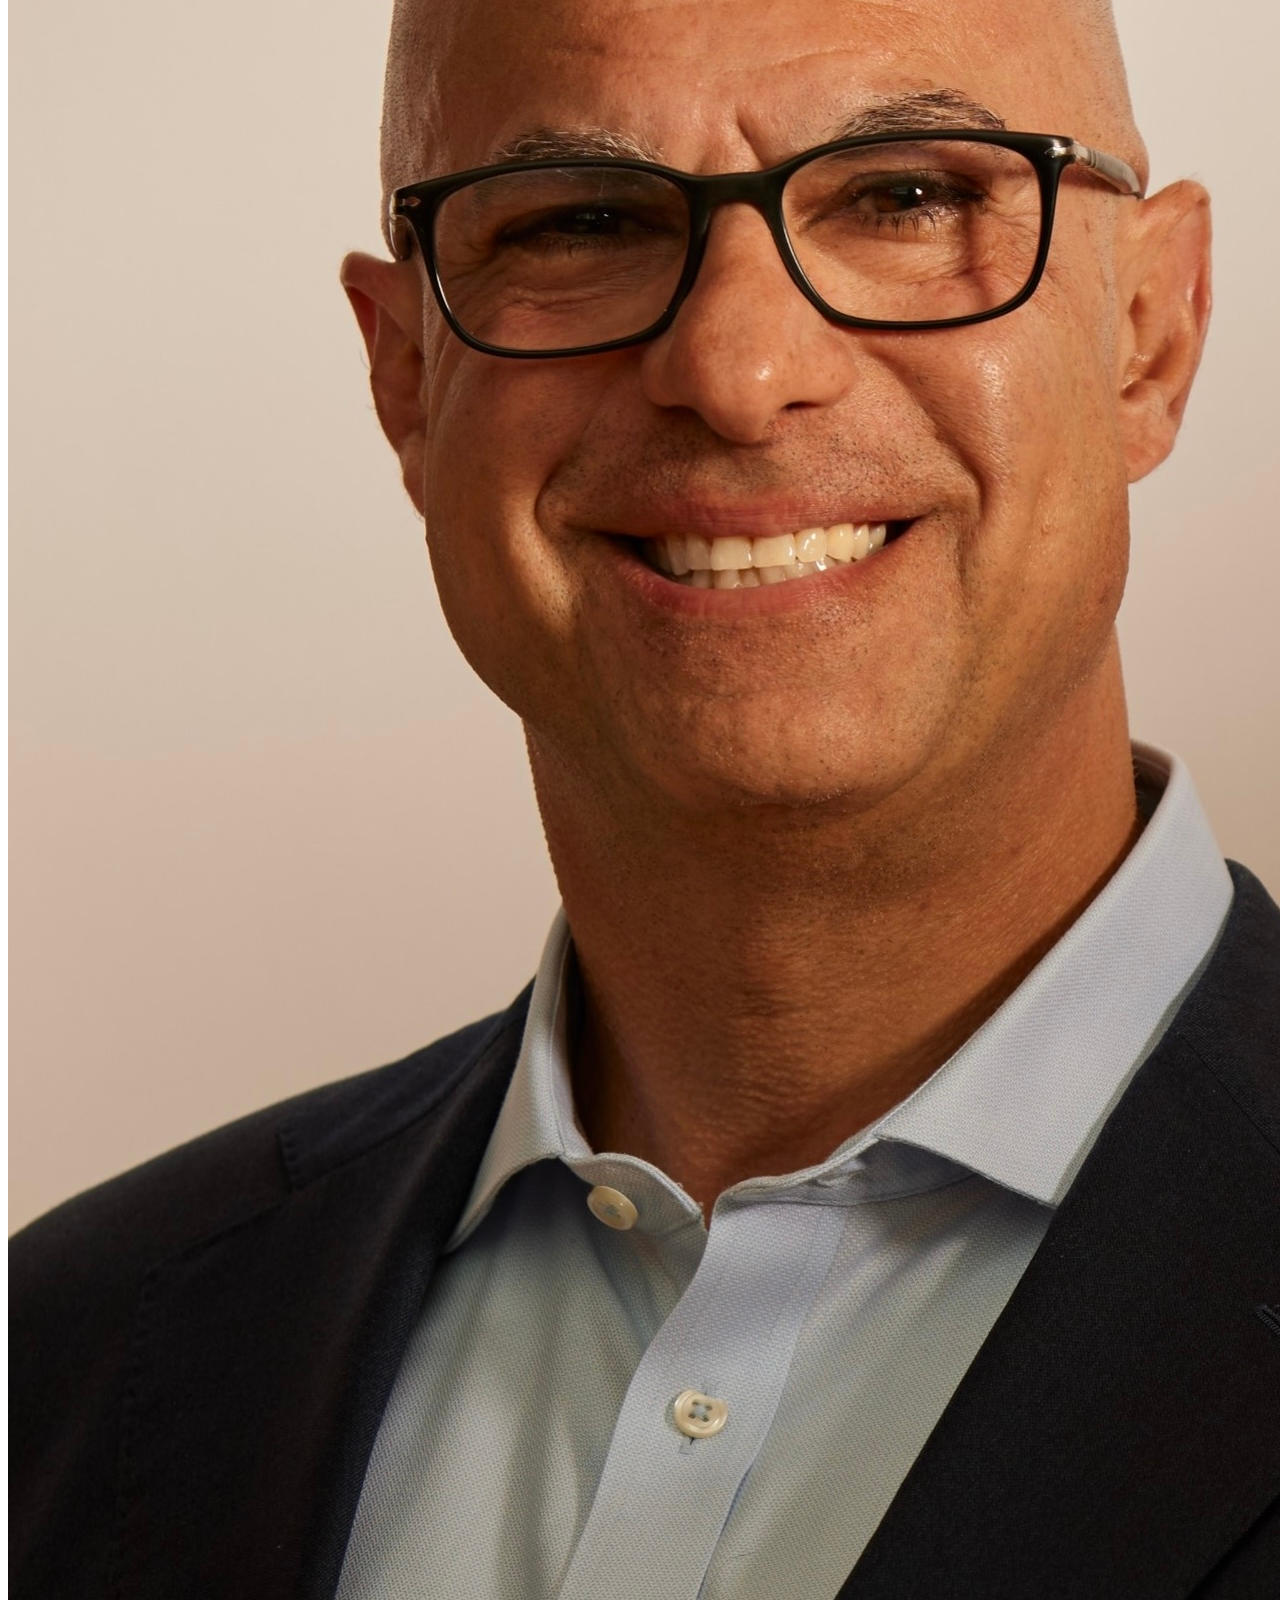
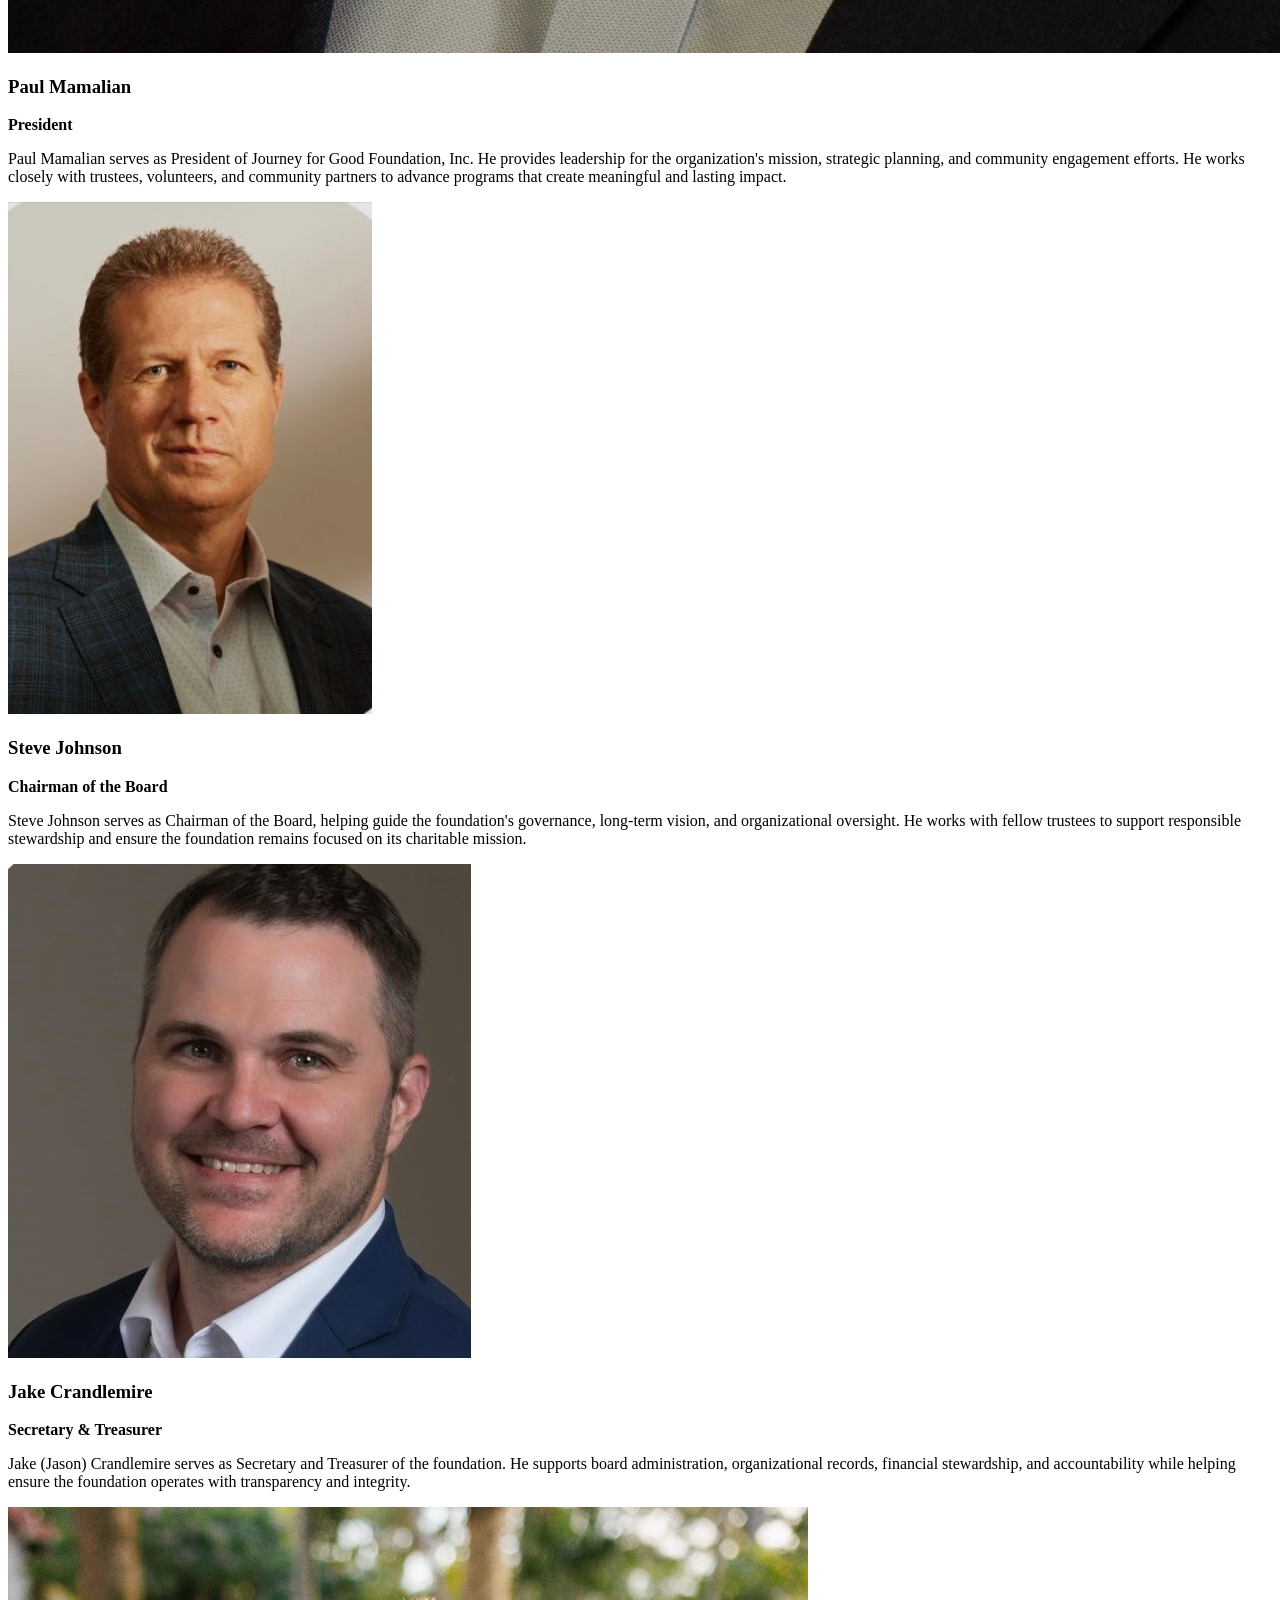
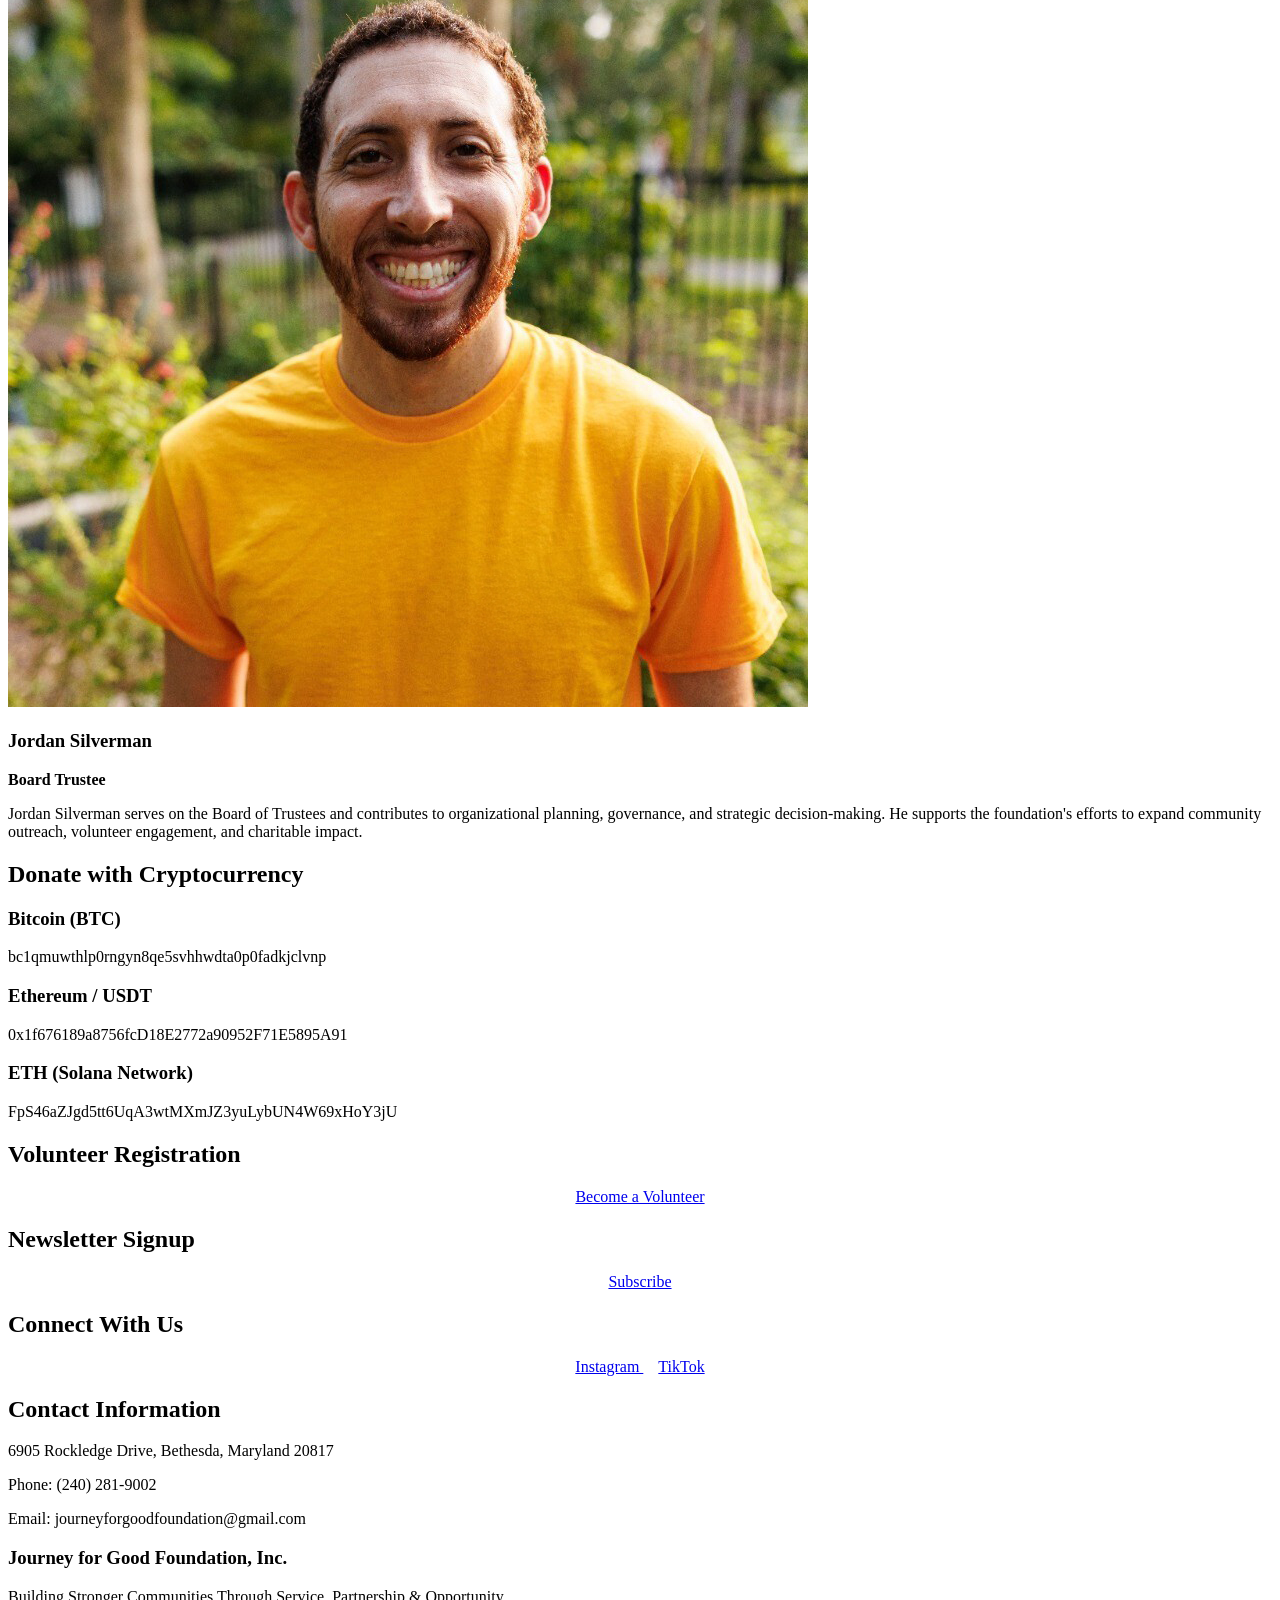
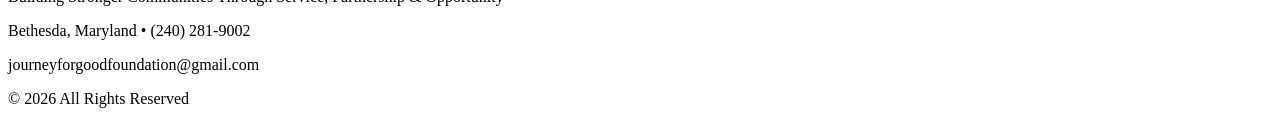
==== commit 6c735602: "Update donation date" ====
--- a/index.html
+++ b/index.html
@@ -451,7 +451,7 @@
 and create sustainable change in communities worldwide.
 </p>
 
-  <p>Last updated: July 4th, 2026</p>
+  <p>Last updated: July 9th, 2026</p>
 </div>
 
 </div>
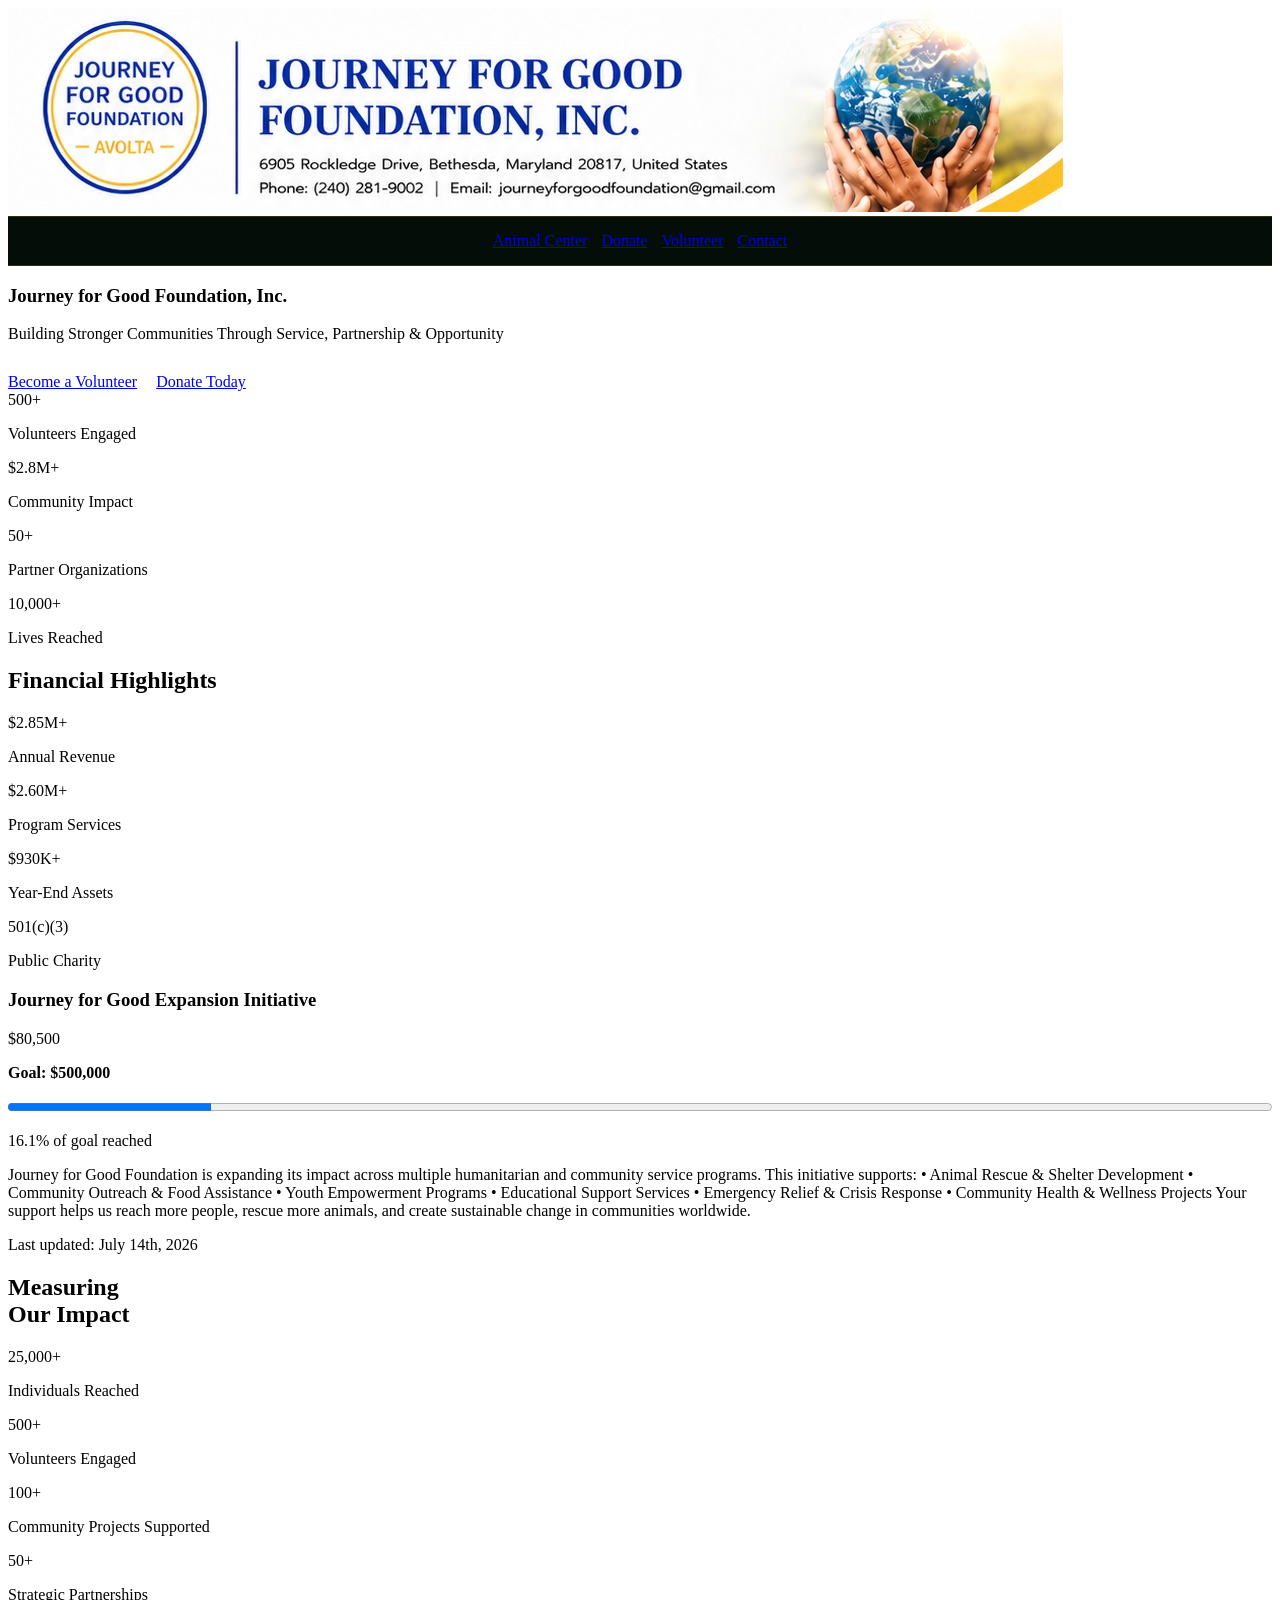
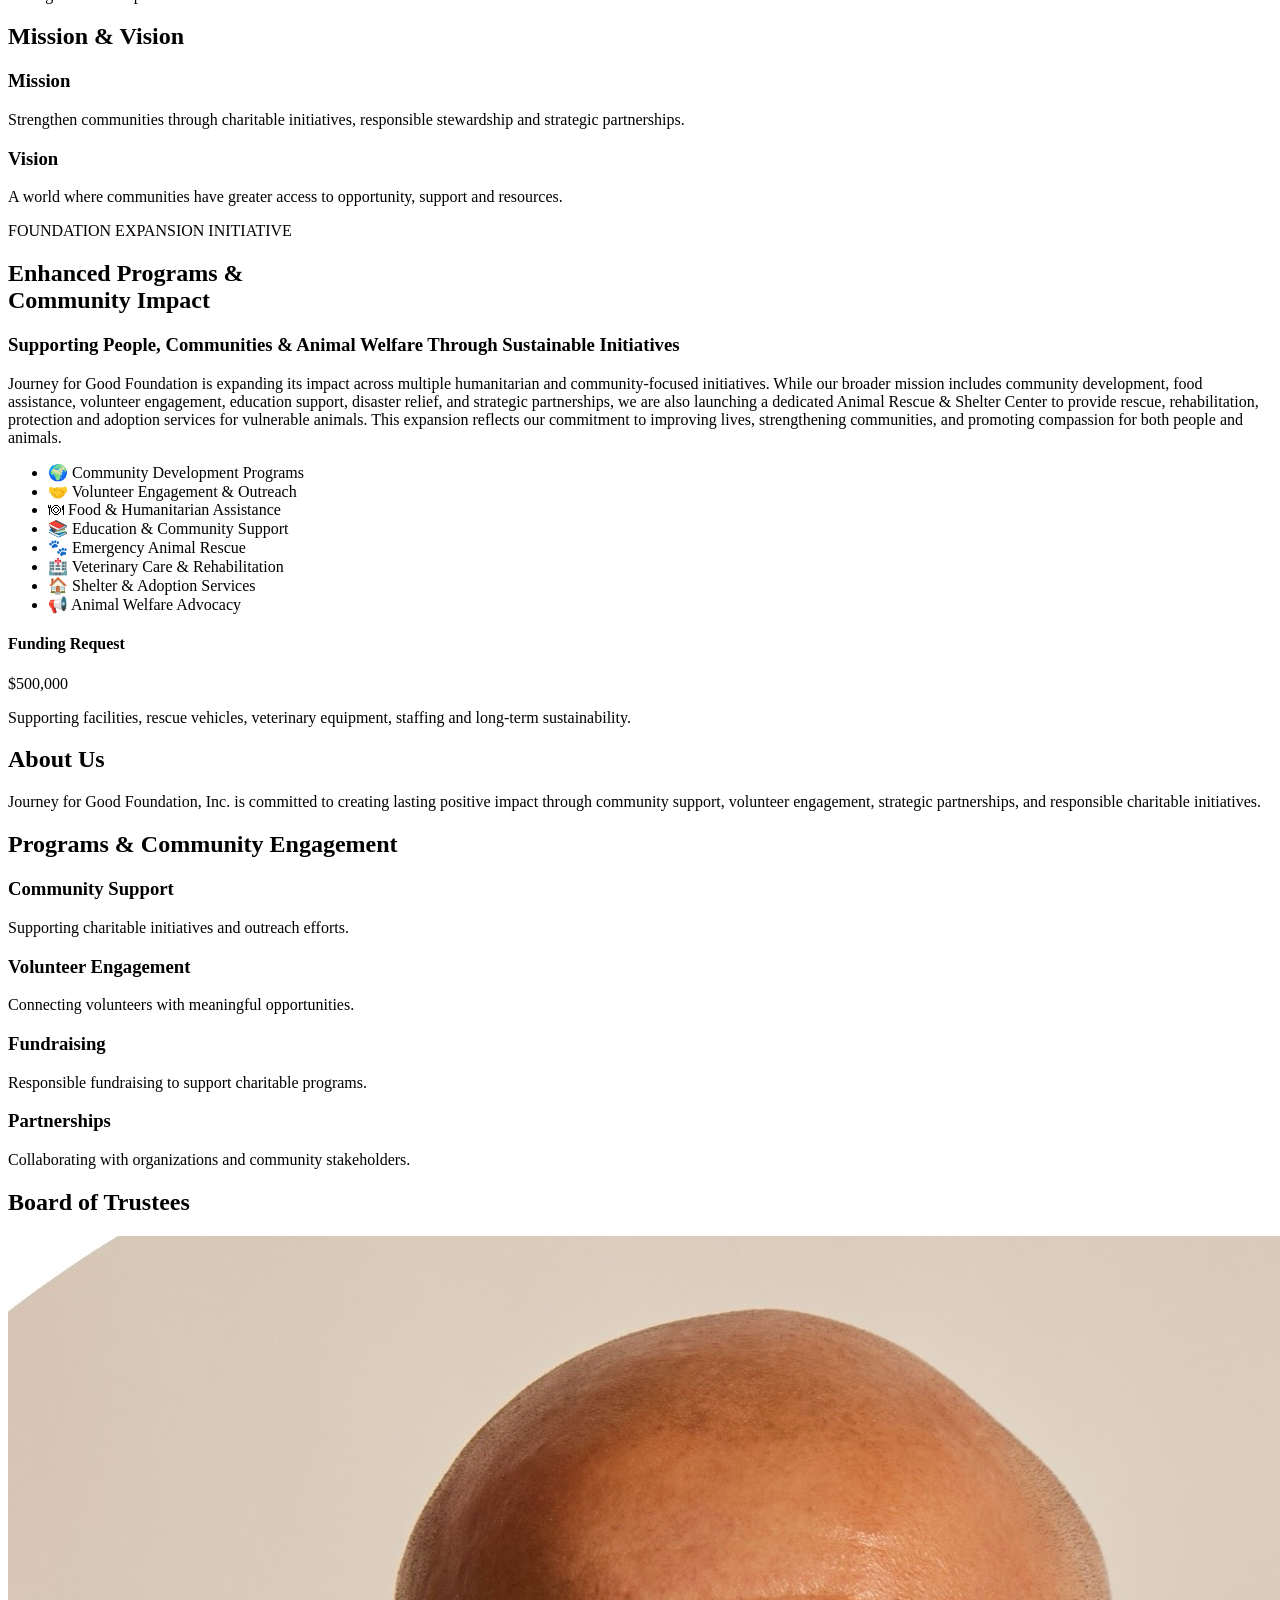
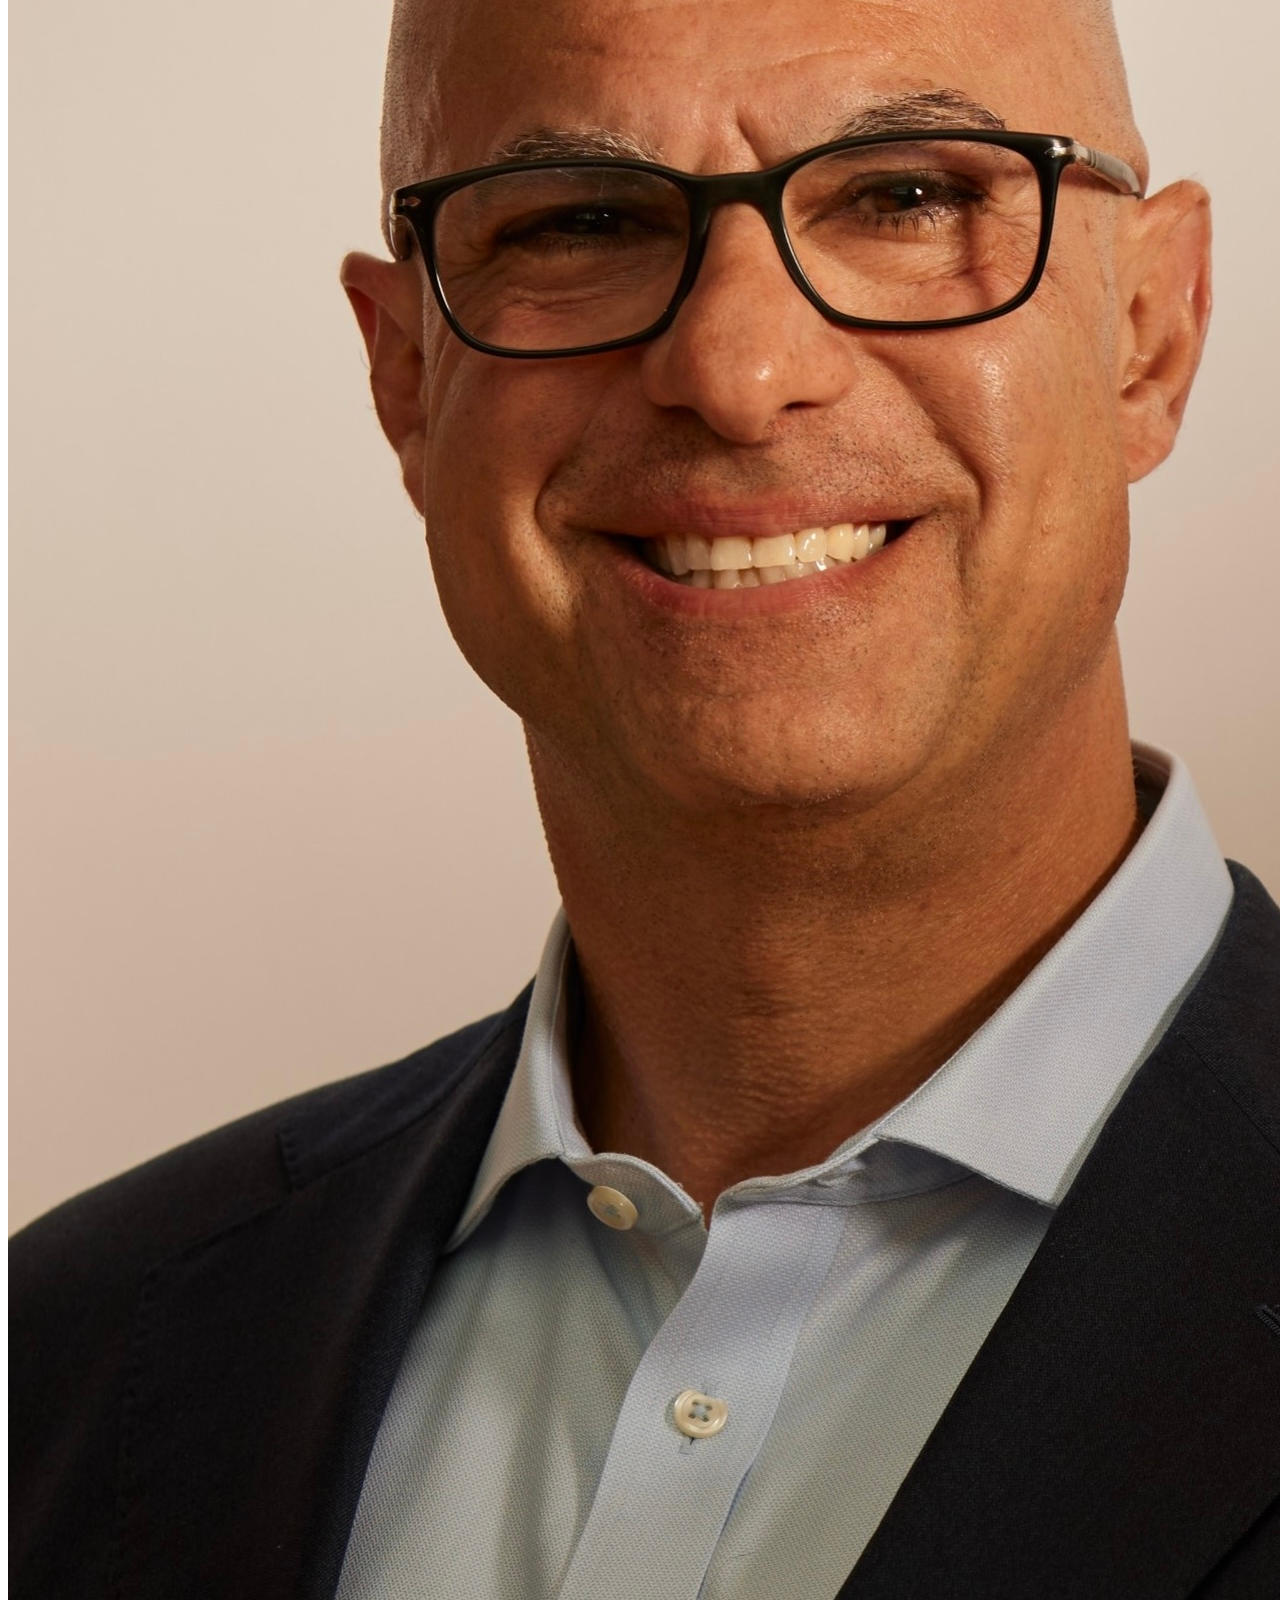
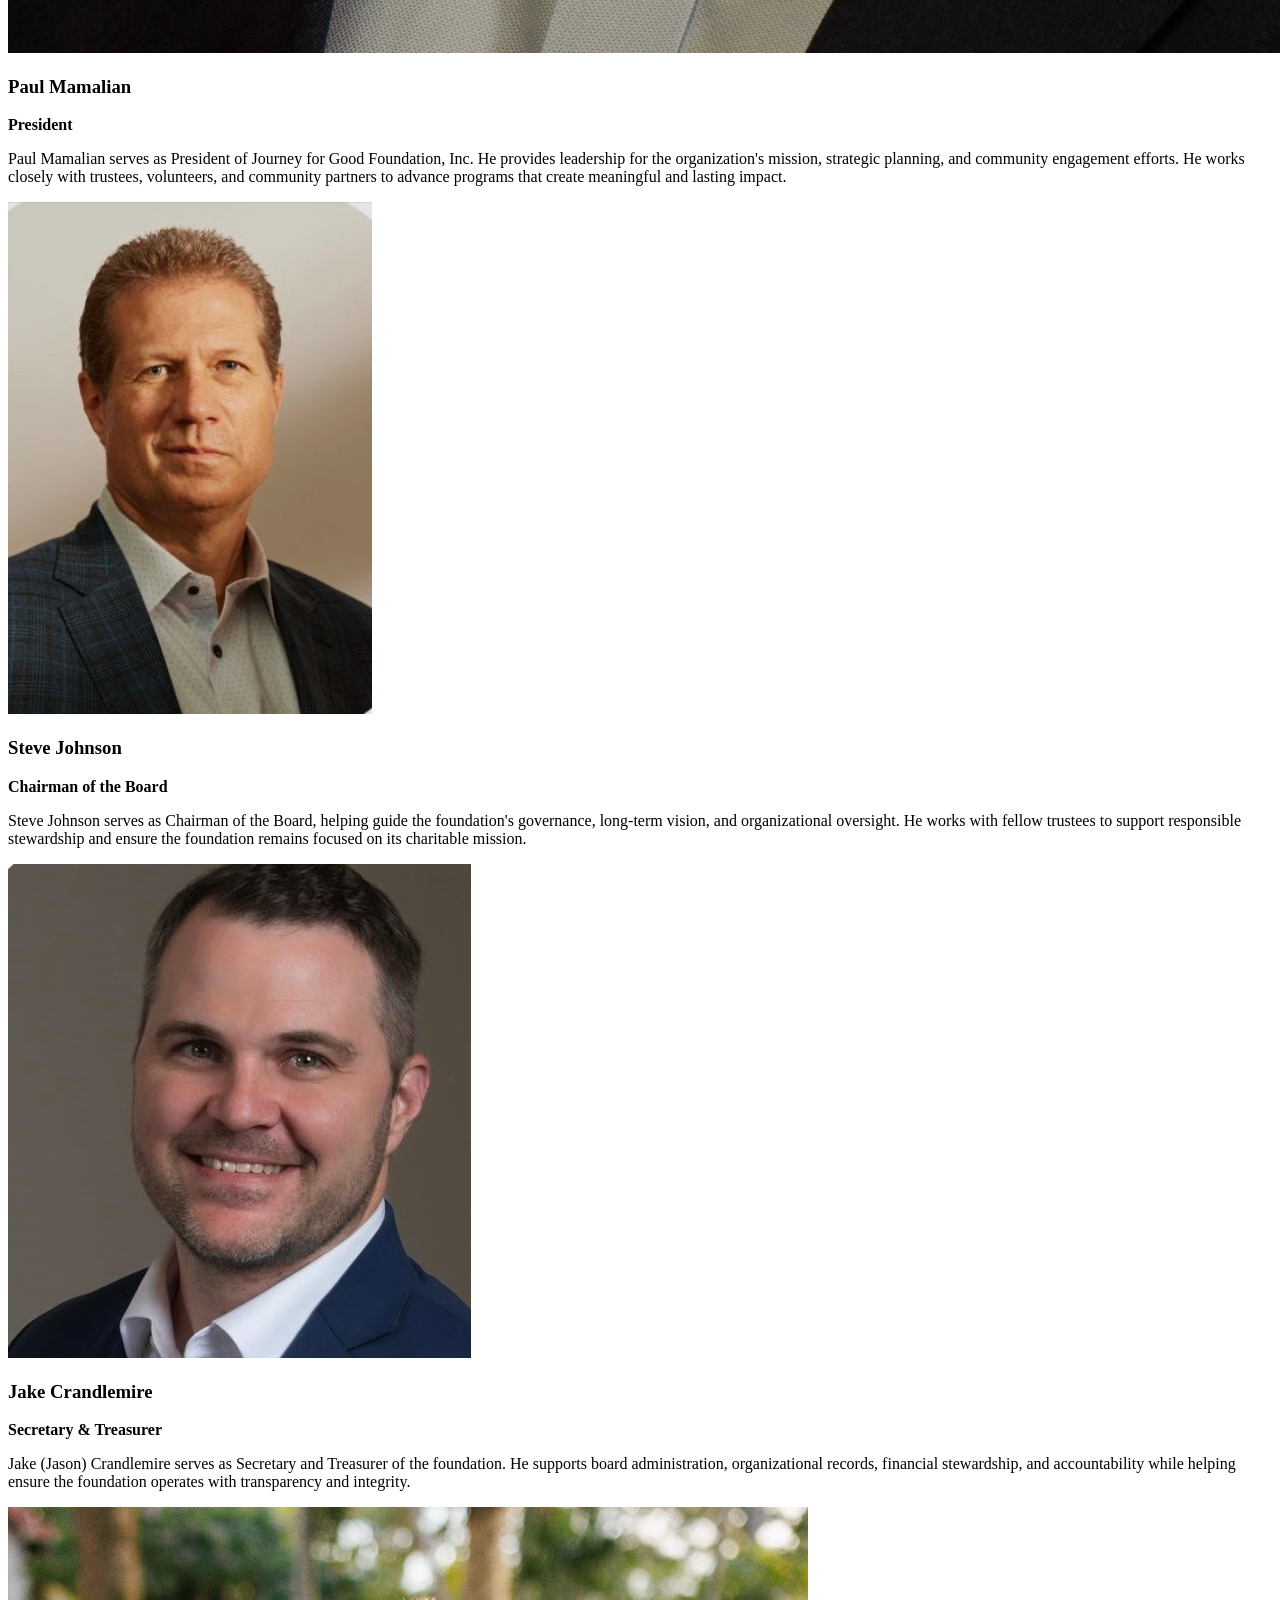
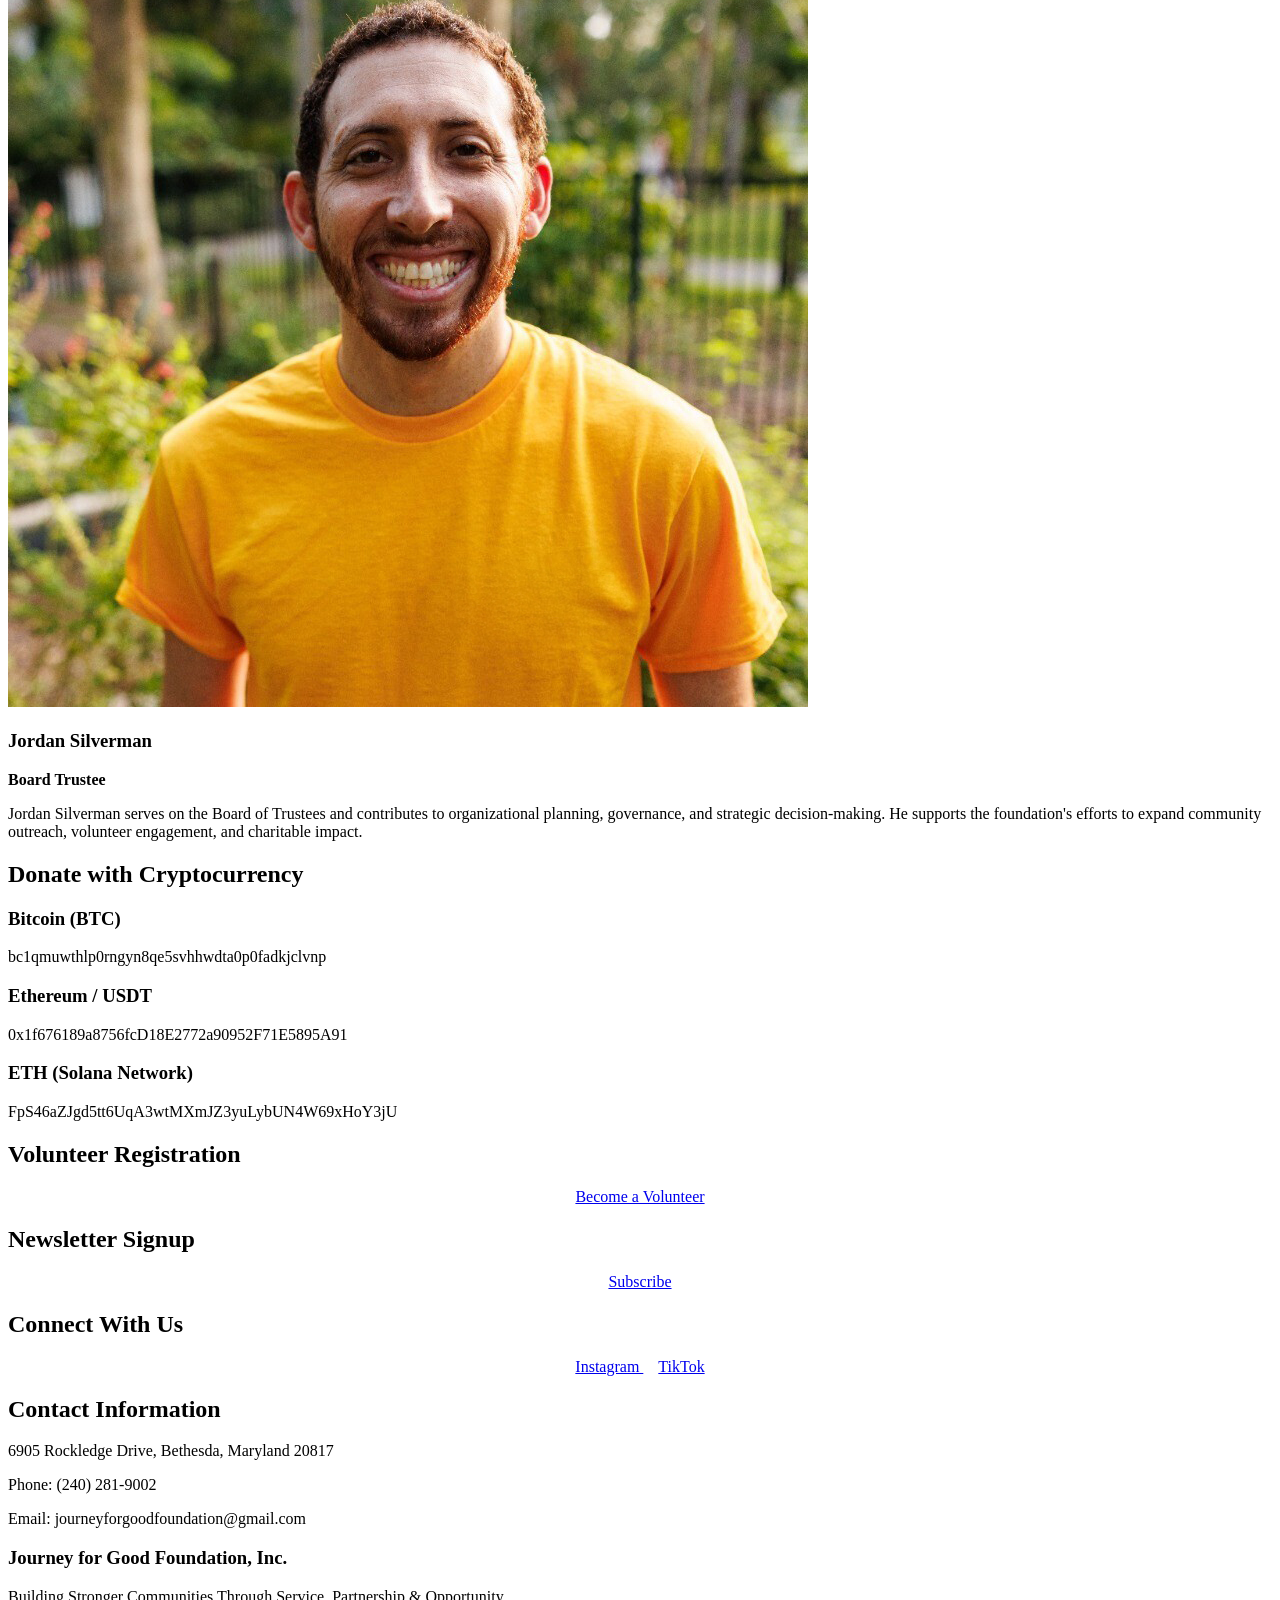
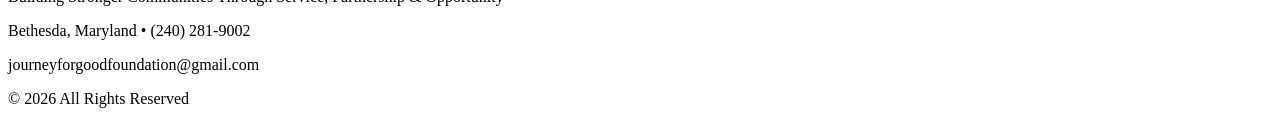
==== commit c87506be: "Update donation date" ====
--- a/index.html
+++ b/index.html
@@ -451,7 +451,7 @@
 and create sustainable change in communities worldwide.
 </p>
 
-  <p>Last updated: July 9th, 2026</p>
+  <p>Last updated: July 14th, 2026</p>
 </div>
 
 </div>
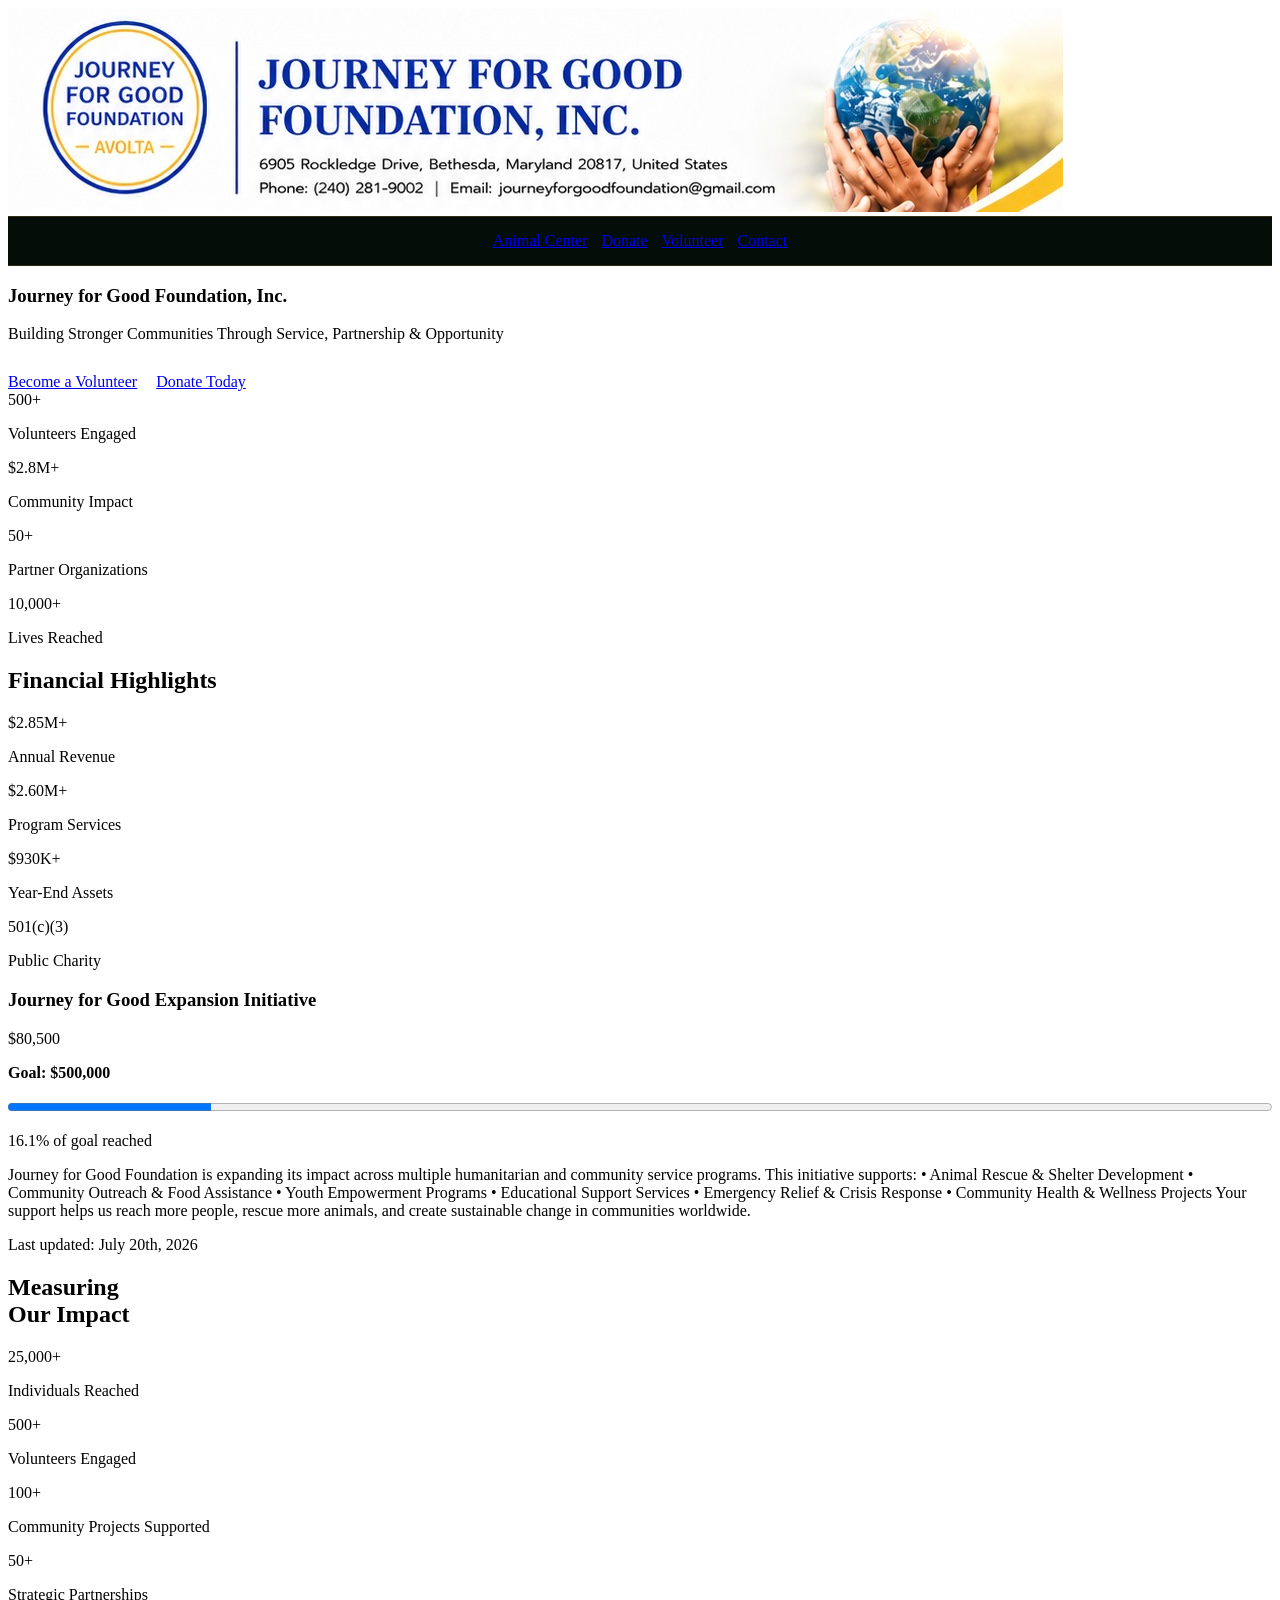
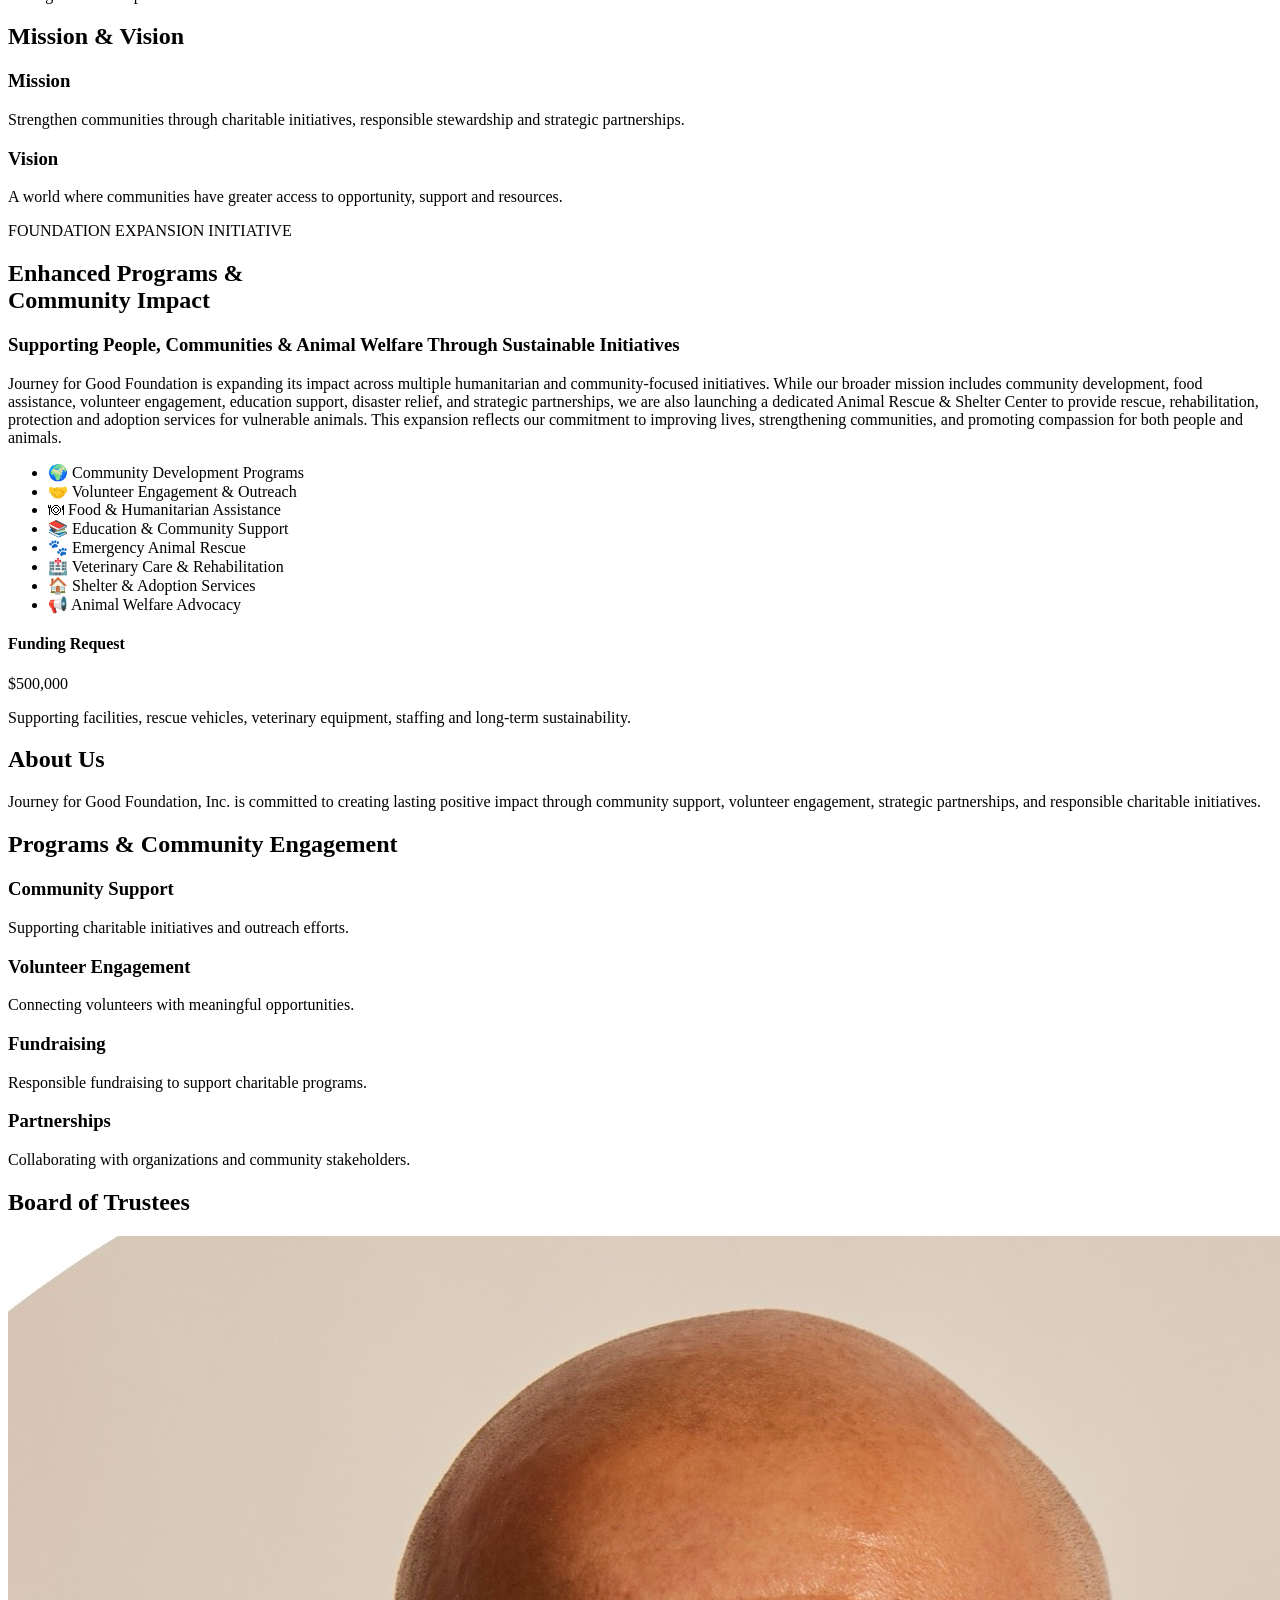
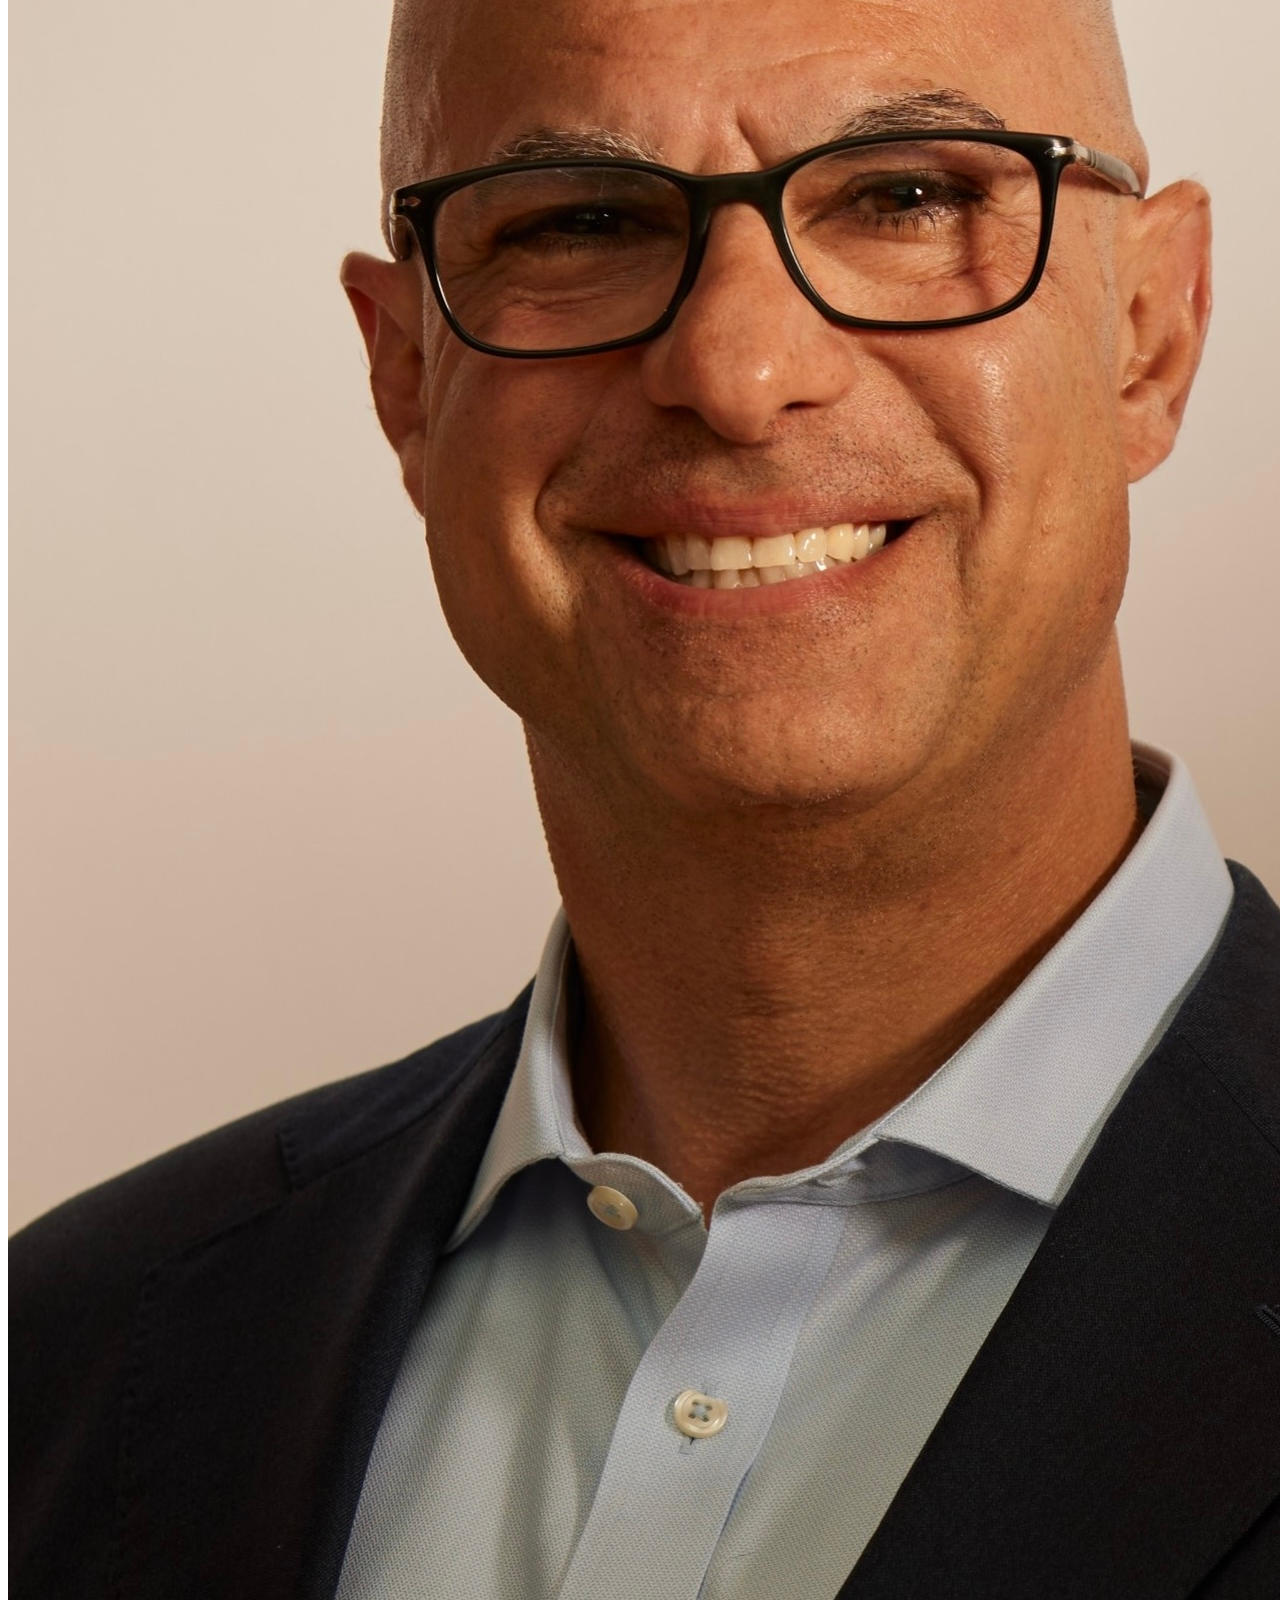
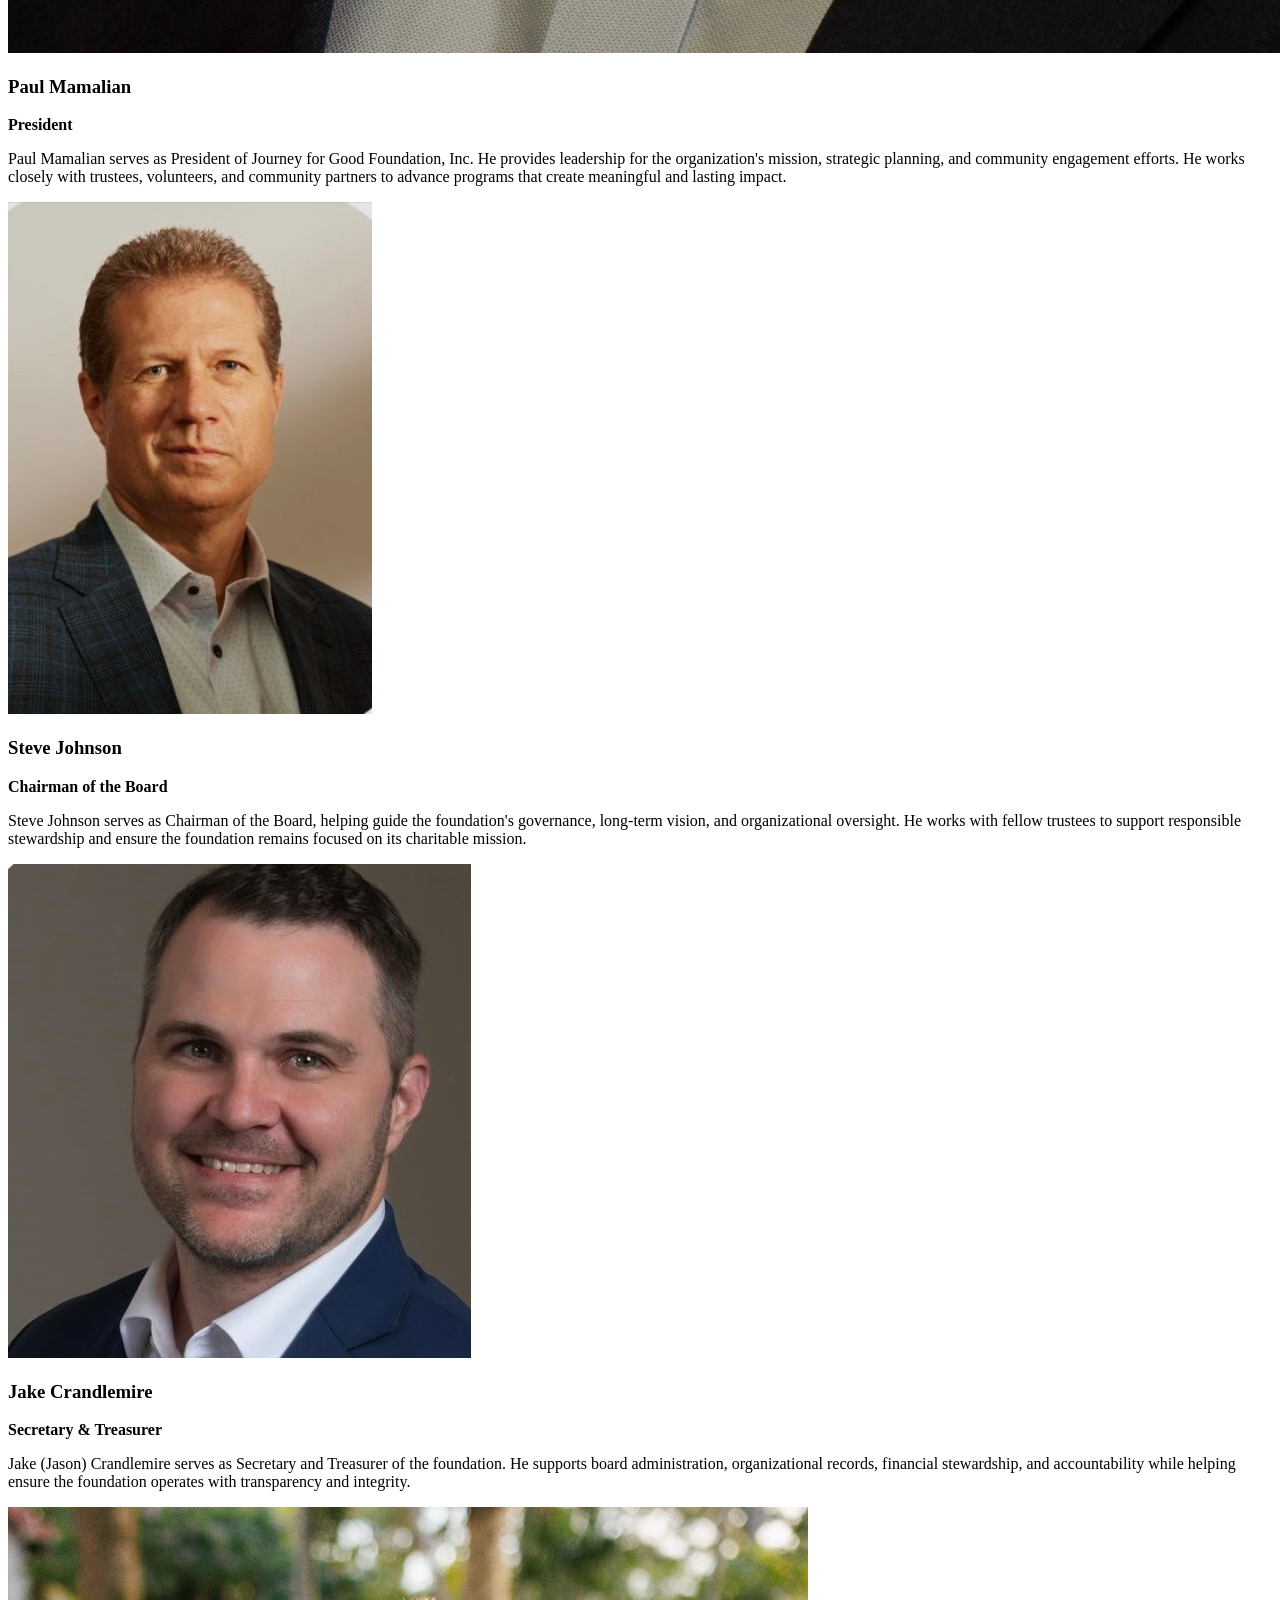
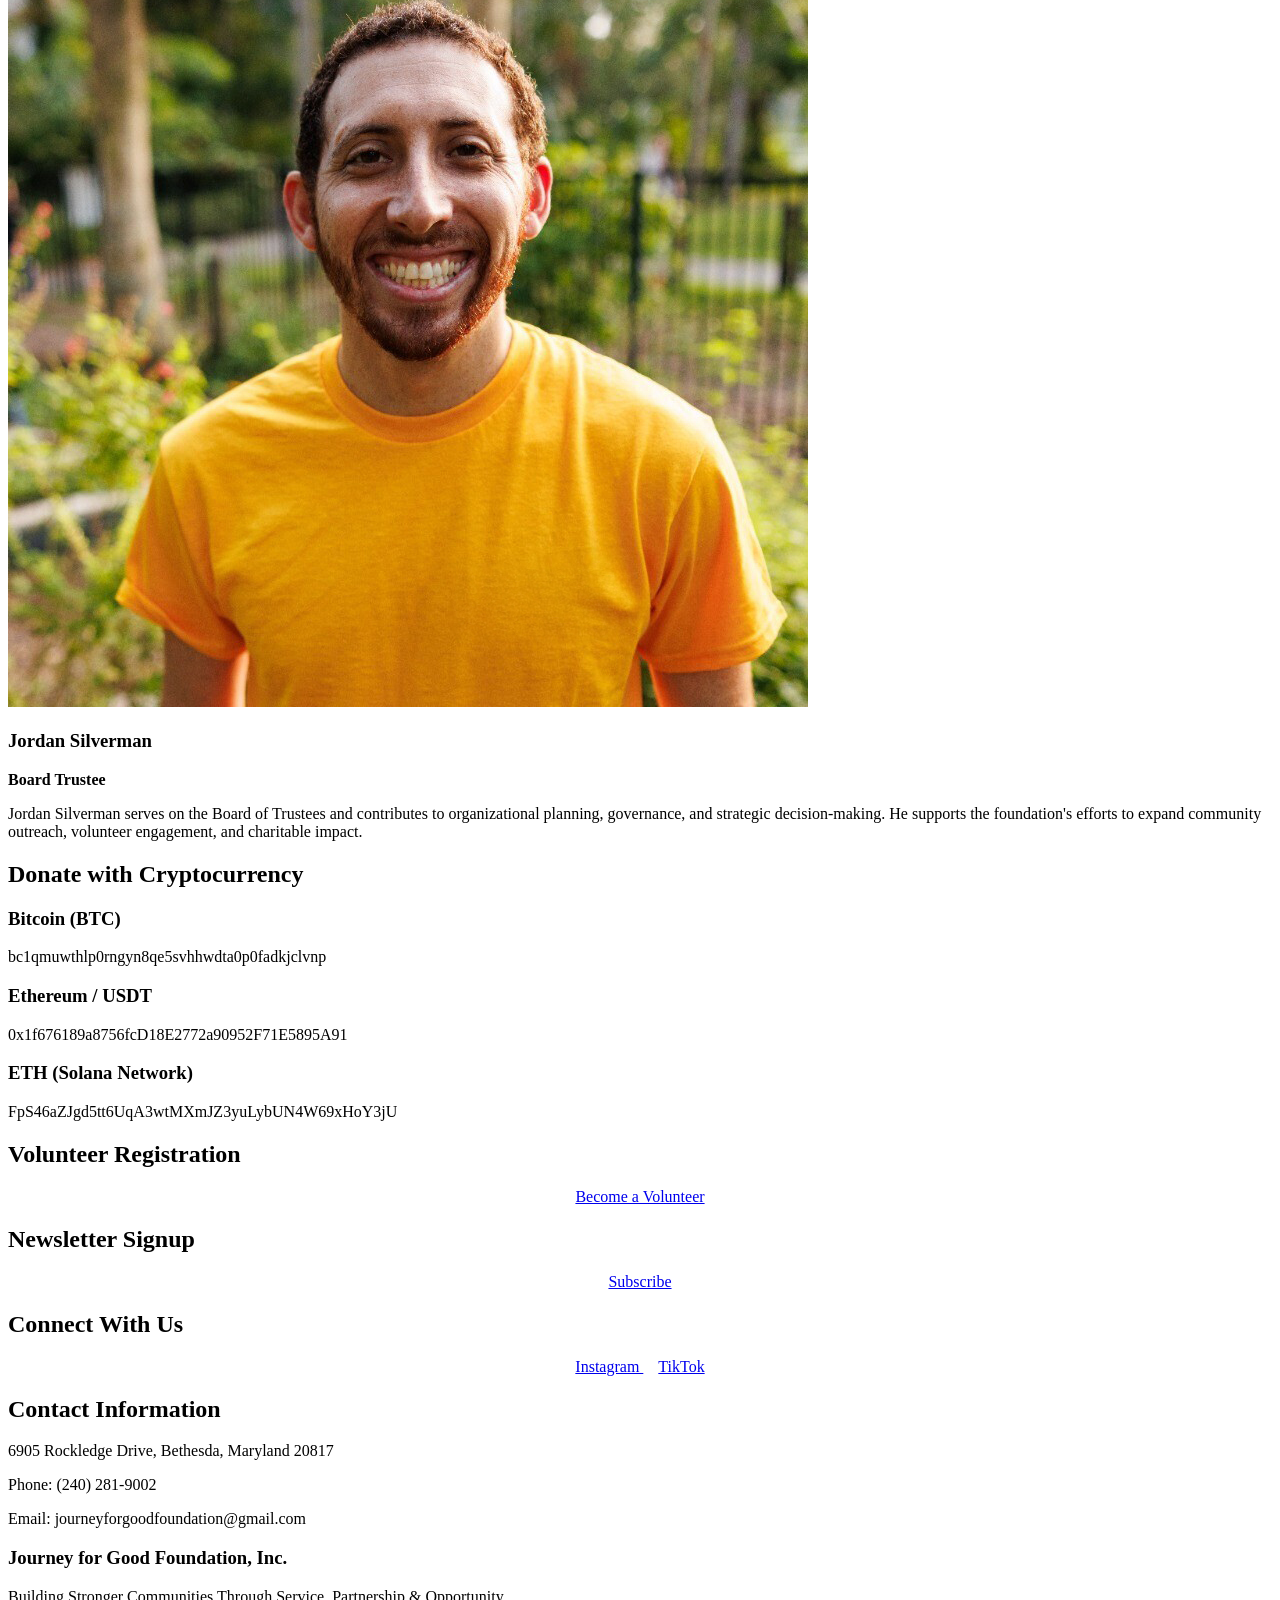
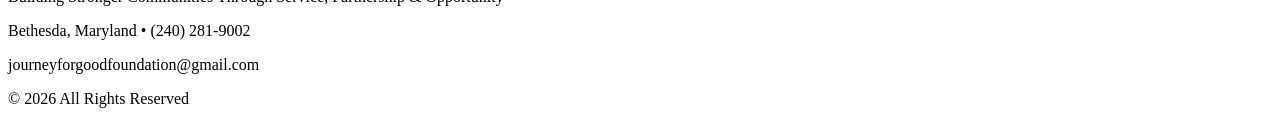
==== commit 07b45346: "Update donation date" ====
--- a/index.html
+++ b/index.html
@@ -451,7 +451,7 @@
 and create sustainable change in communities worldwide.
 </p>
 
-  <p>Last updated: July 14th, 2026</p>
+  <p>Last updated: July 20th, 2026</p>
 </div>
 
 </div>
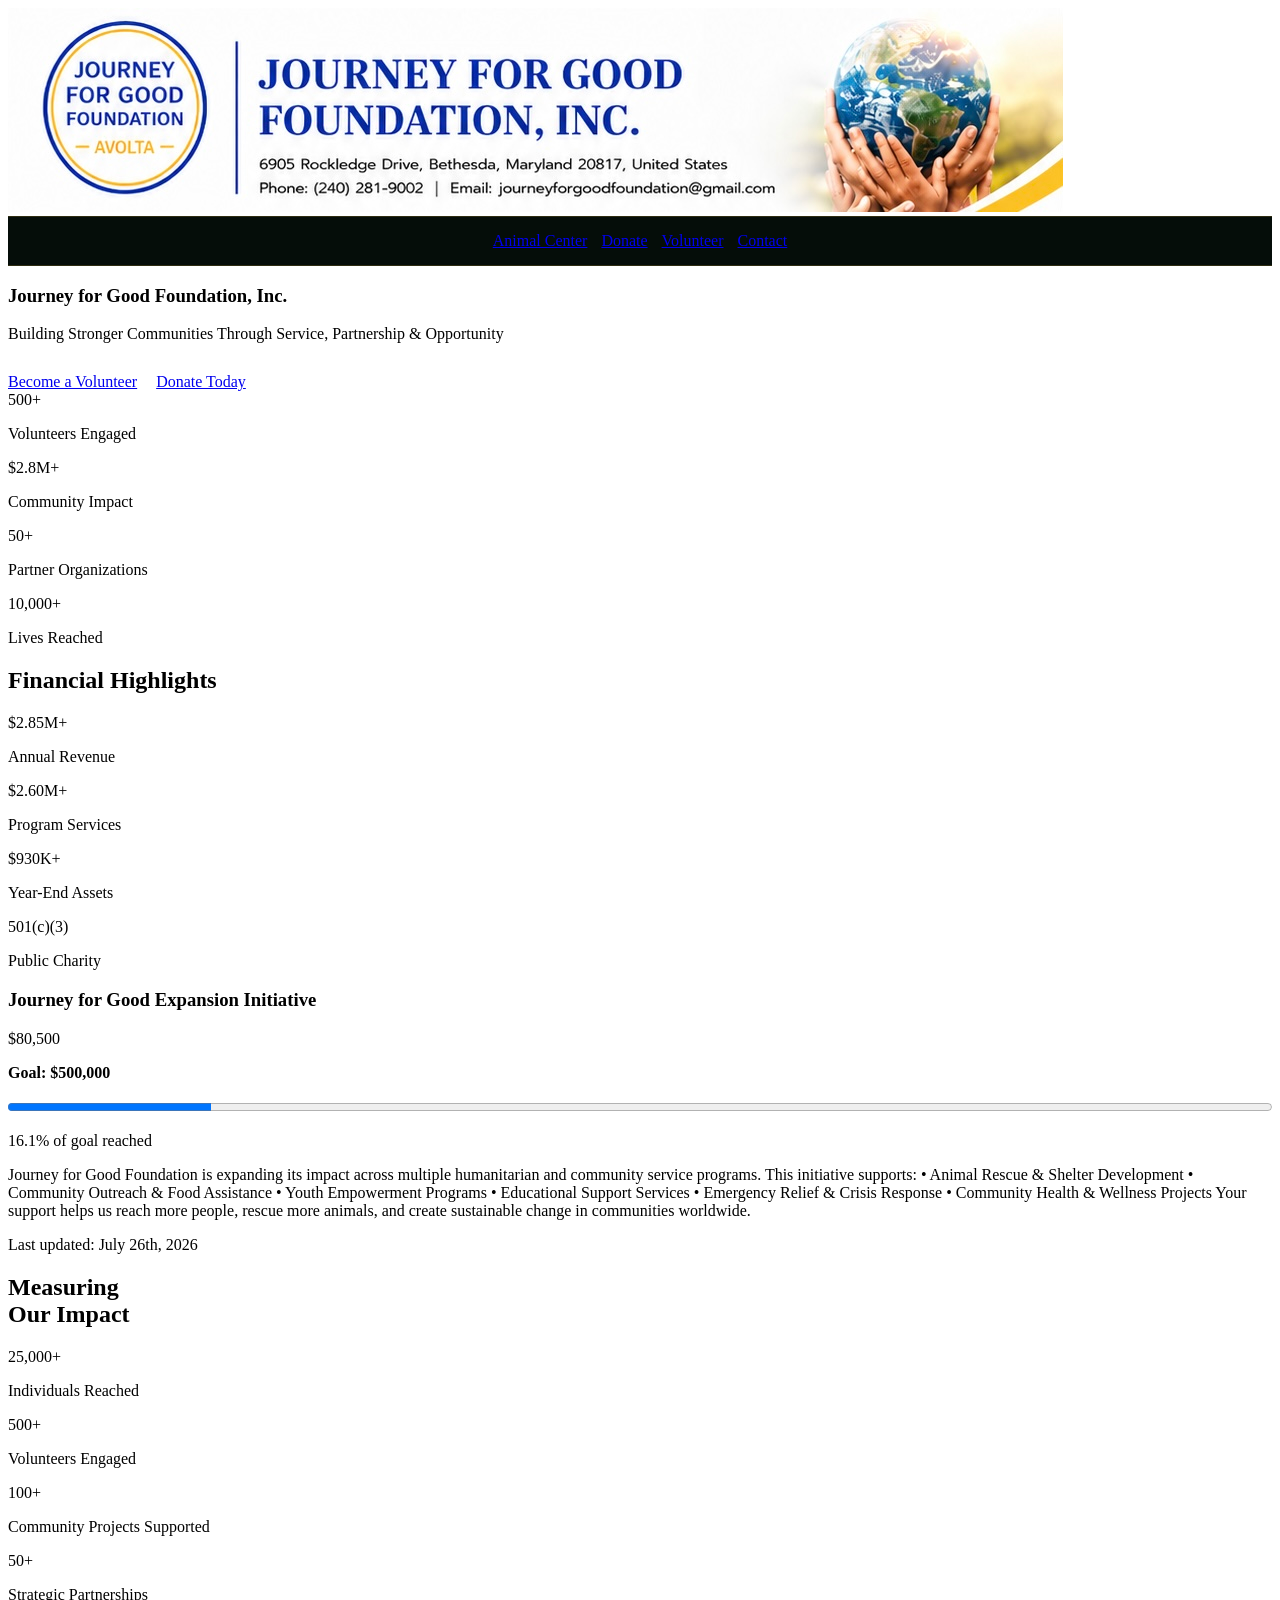
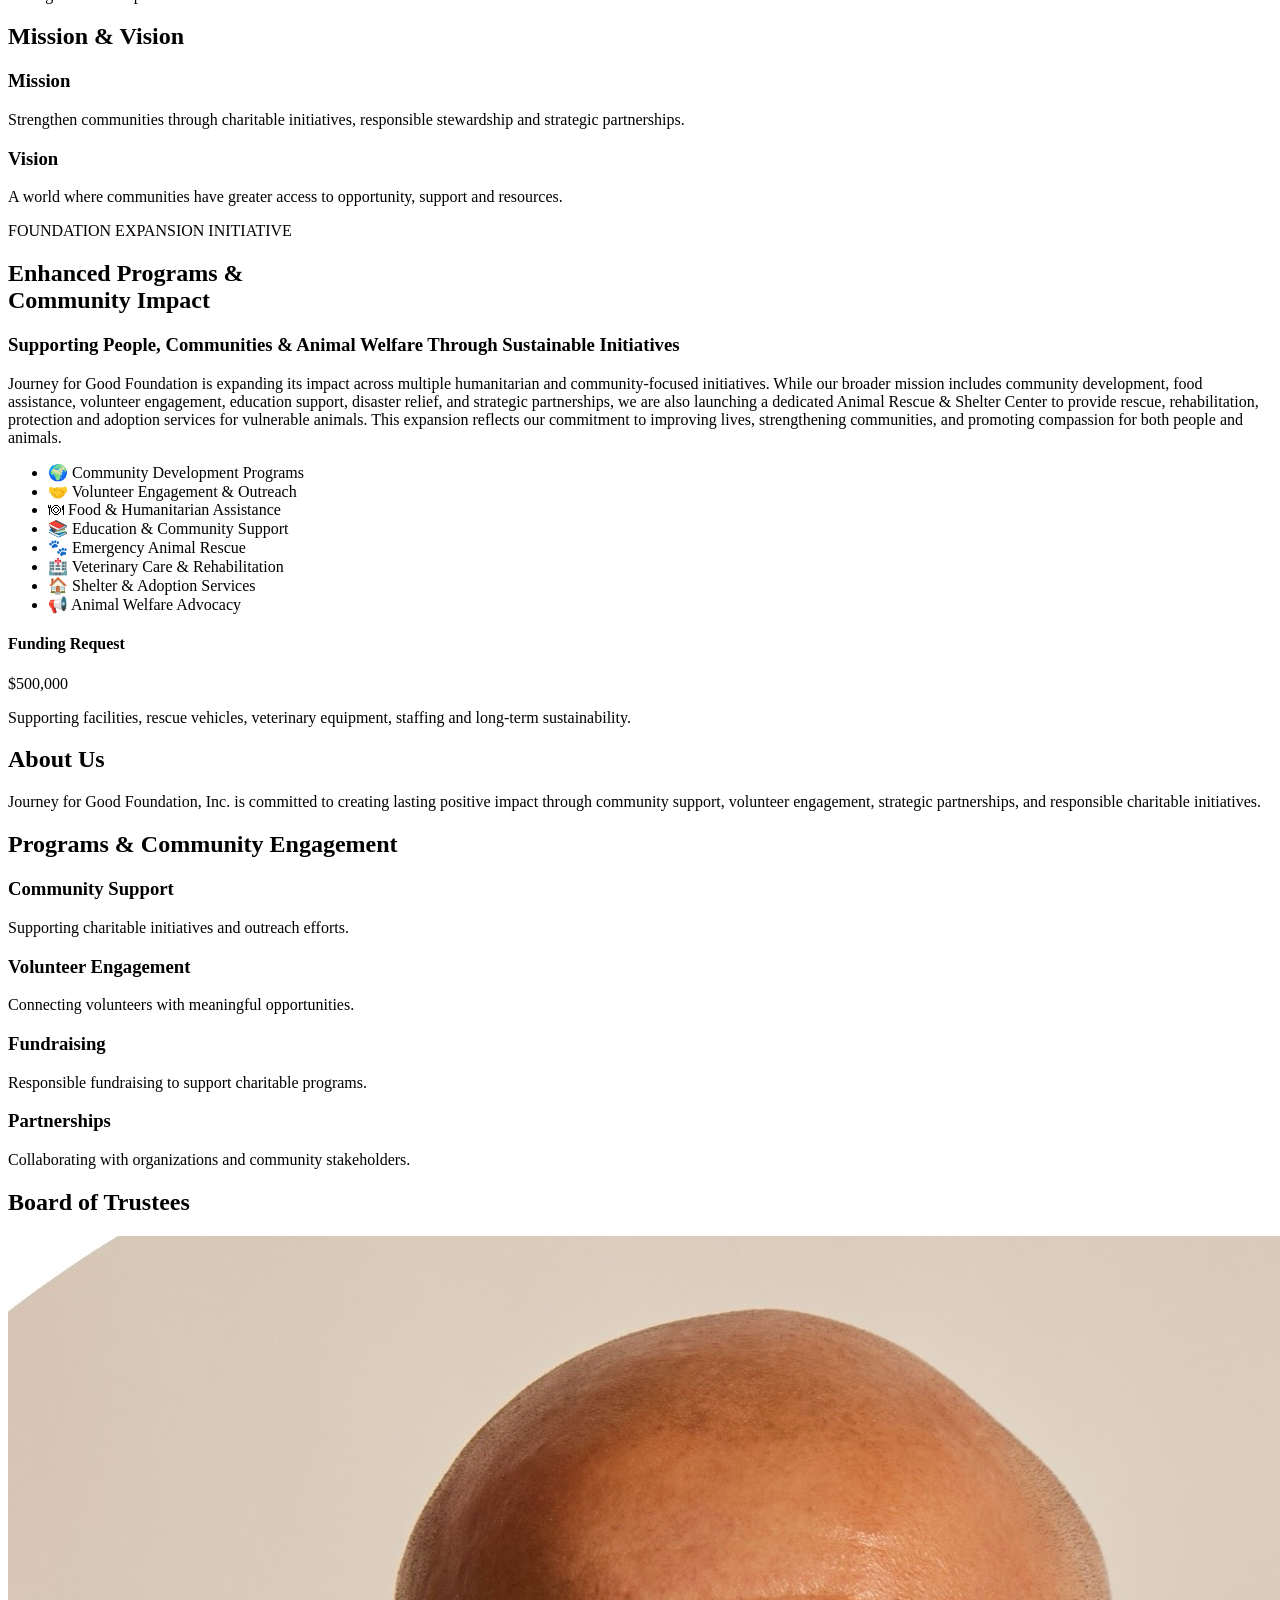
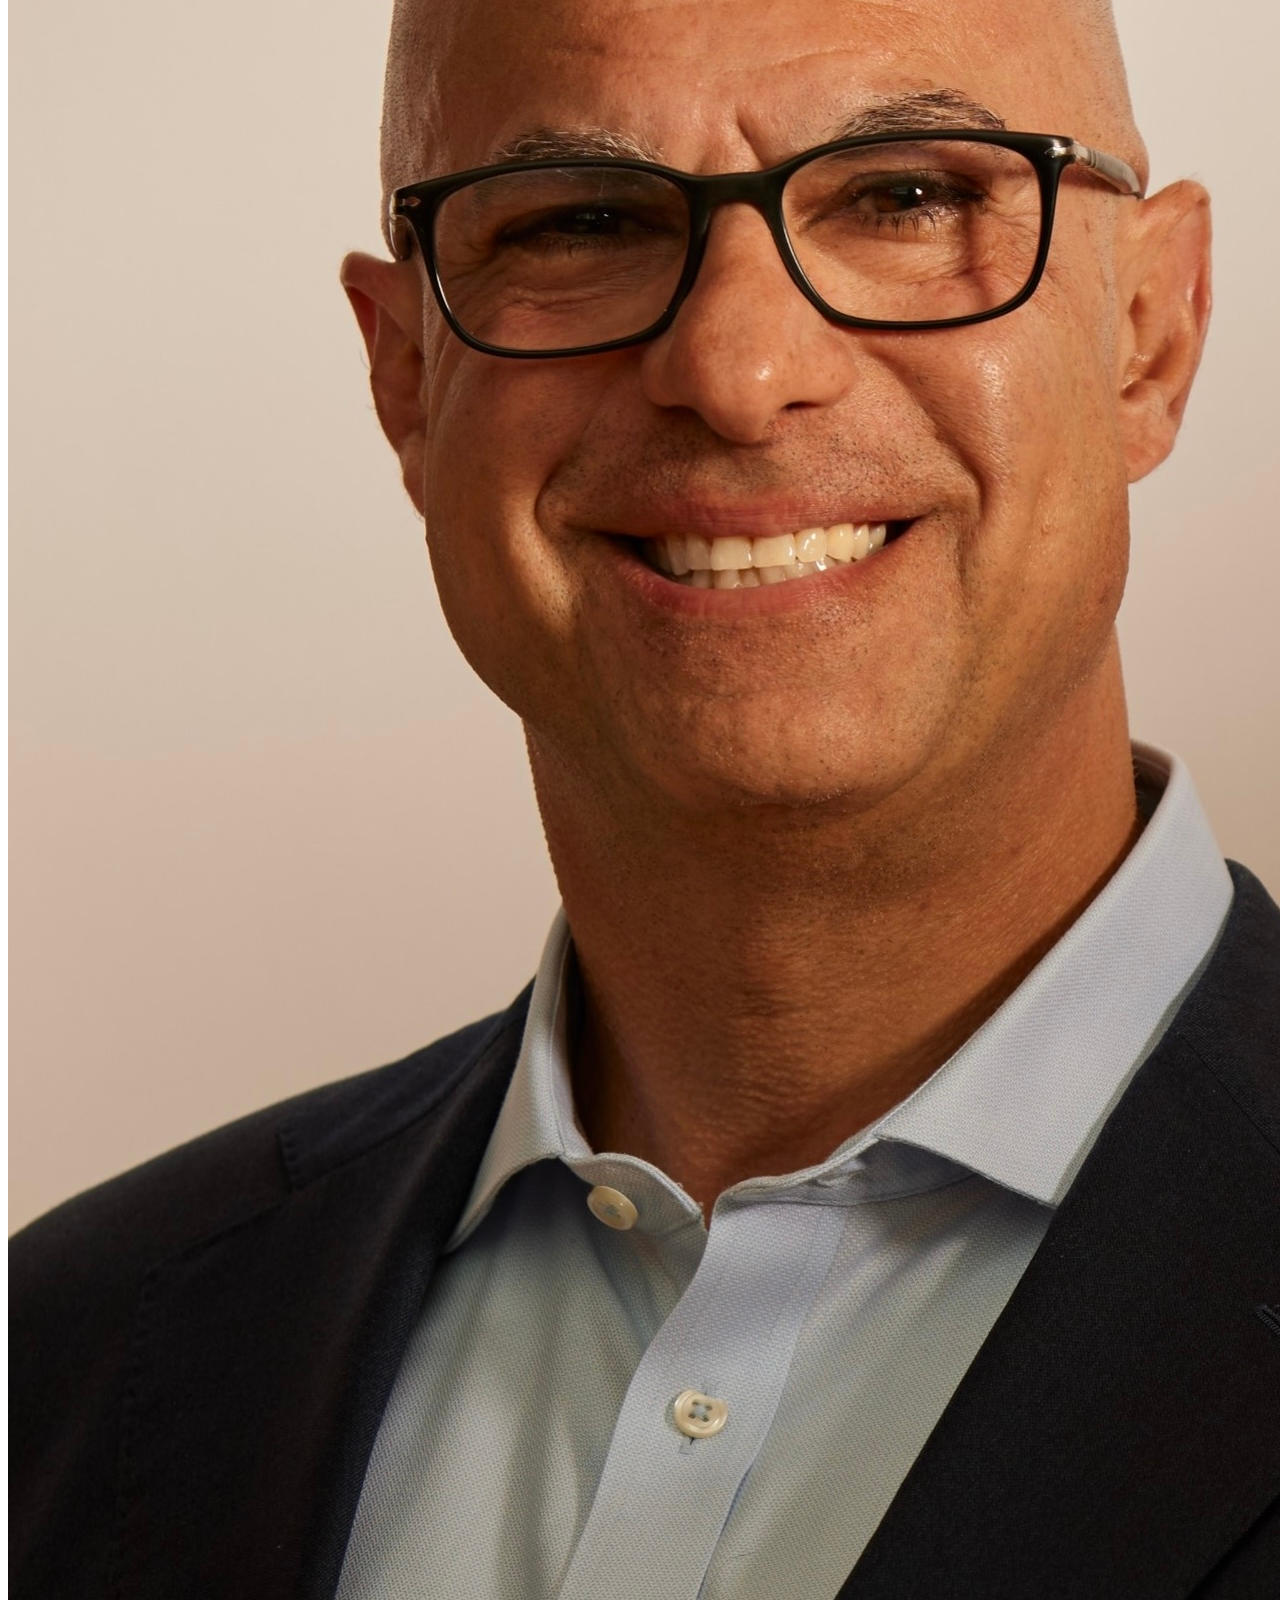
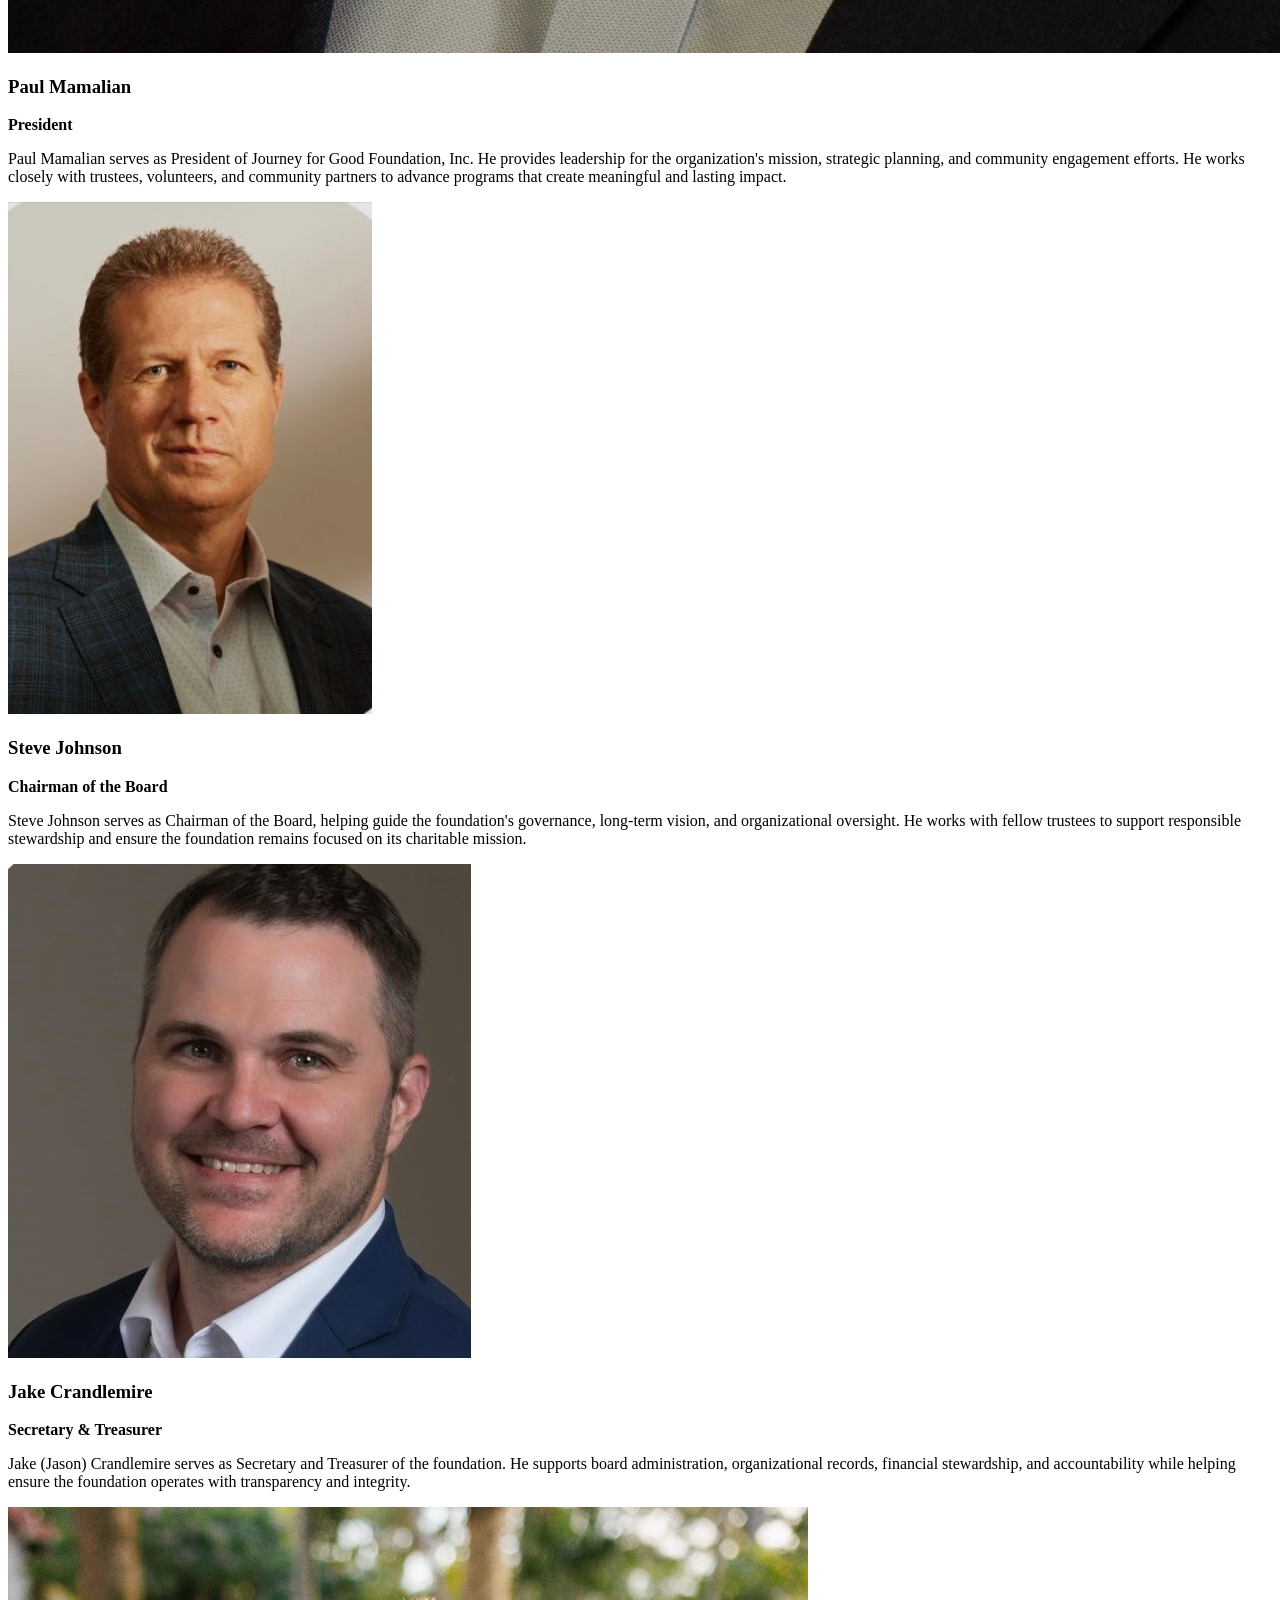
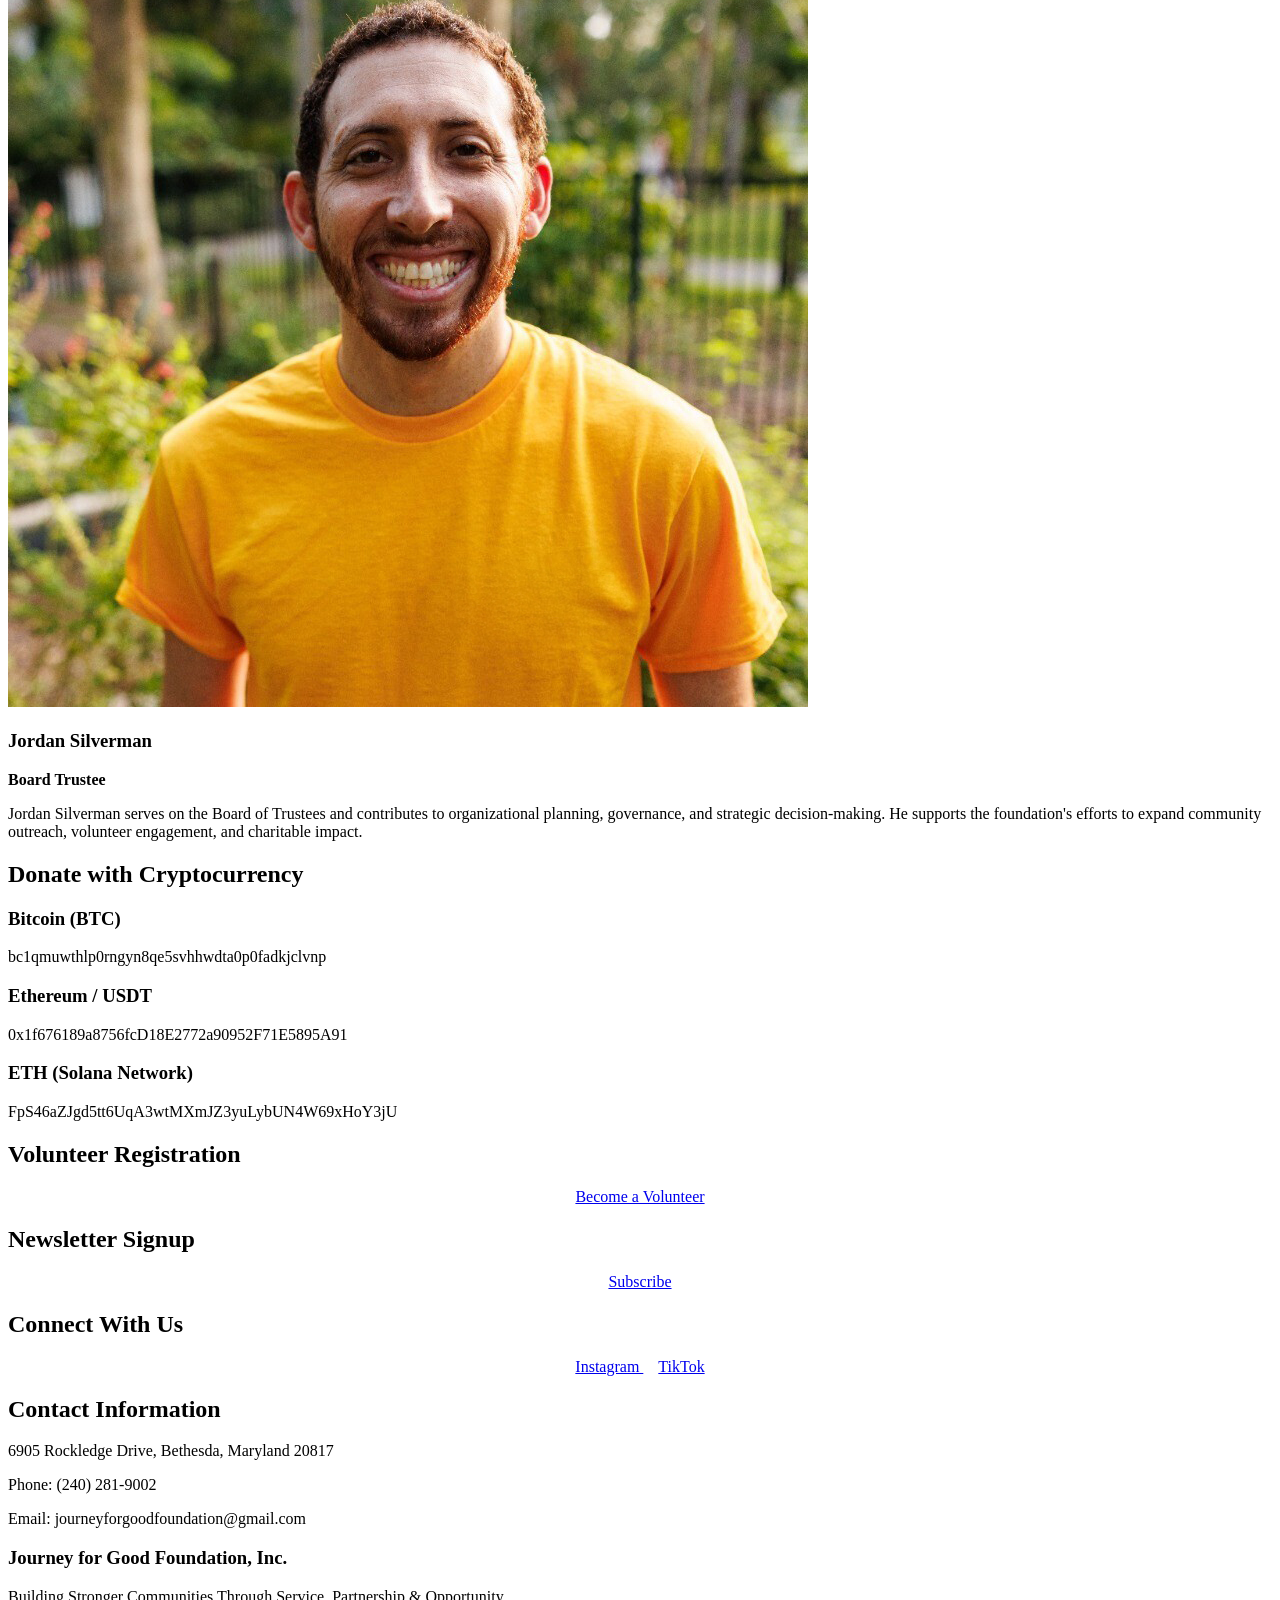
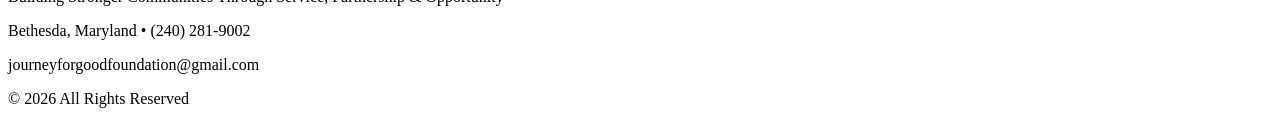
==== commit 2dbffded: "Update donation date" ====
--- a/index.html
+++ b/index.html
@@ -451,7 +451,7 @@
 and create sustainable change in communities worldwide.
 </p>
 
-  <p>Last updated: July 20th, 2026</p>
+  <p>Last updated: July 26th, 2026</p>
 </div>
 
 </div>
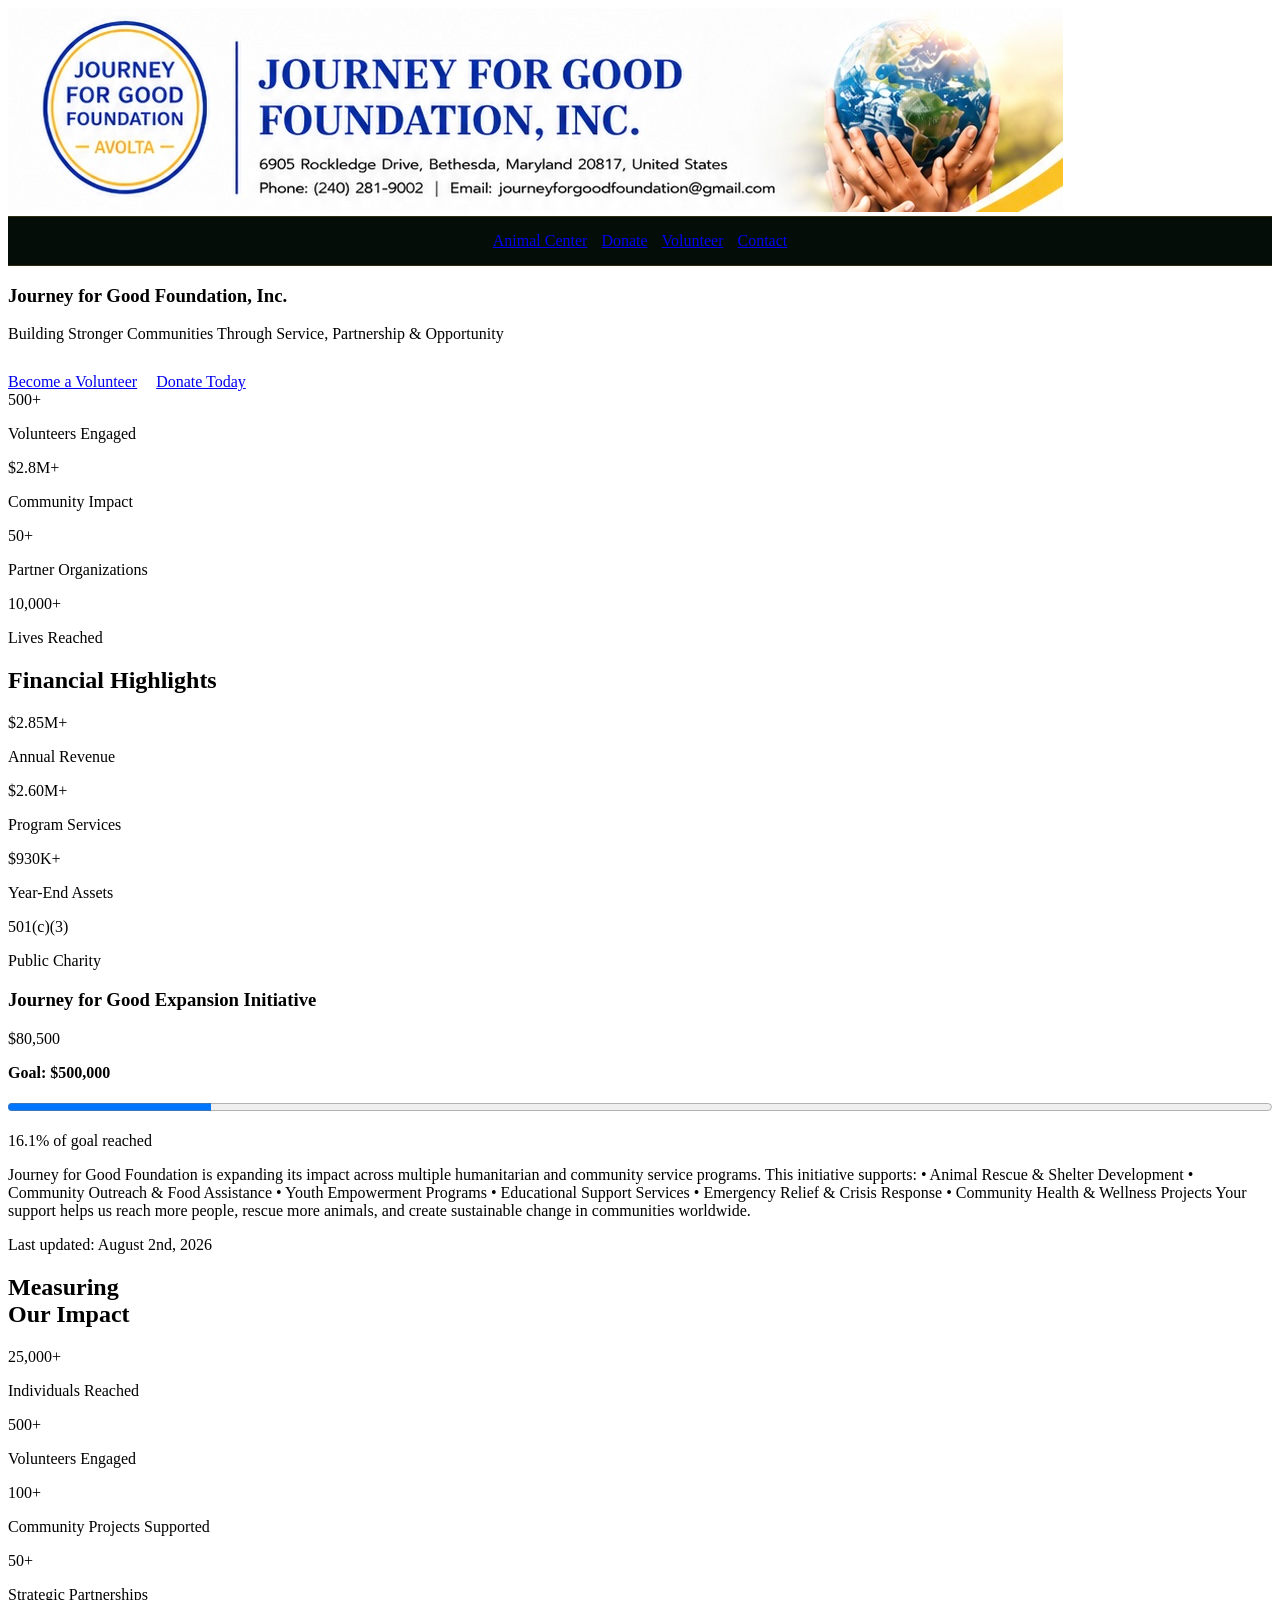
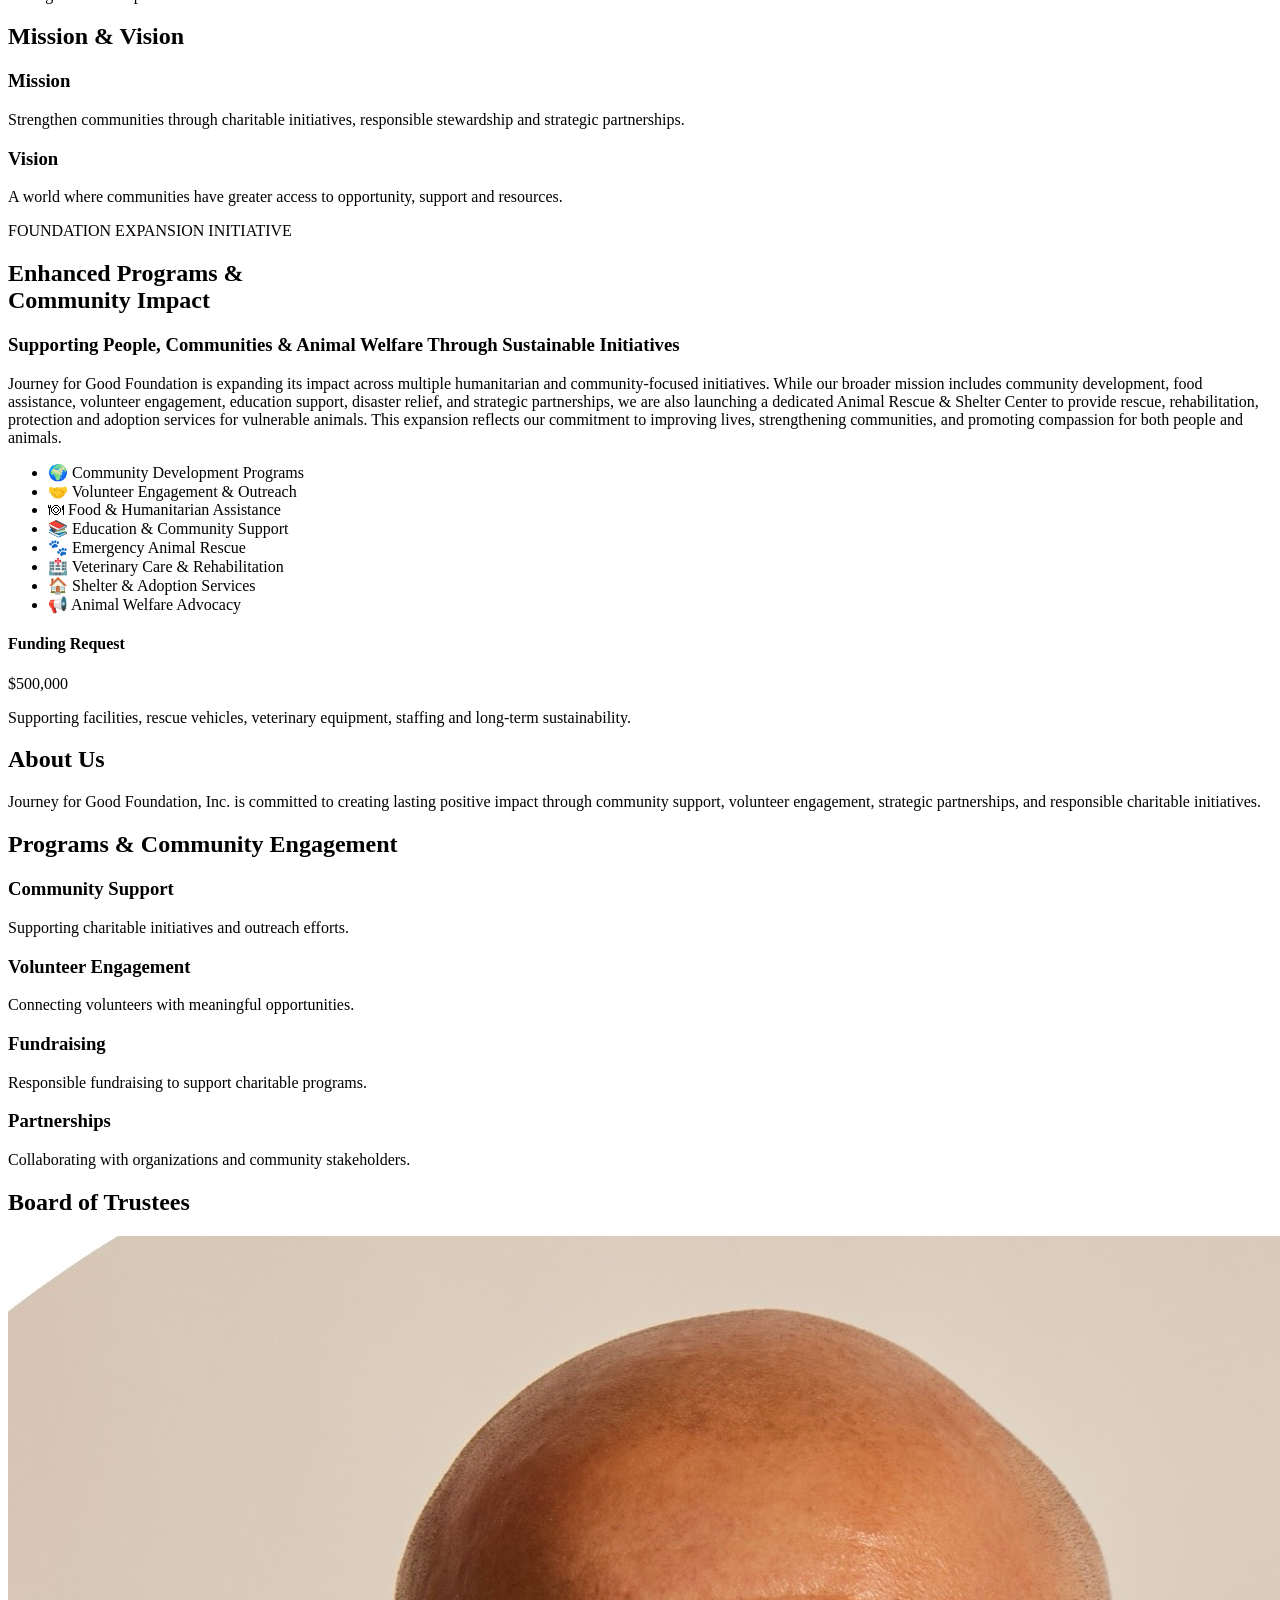
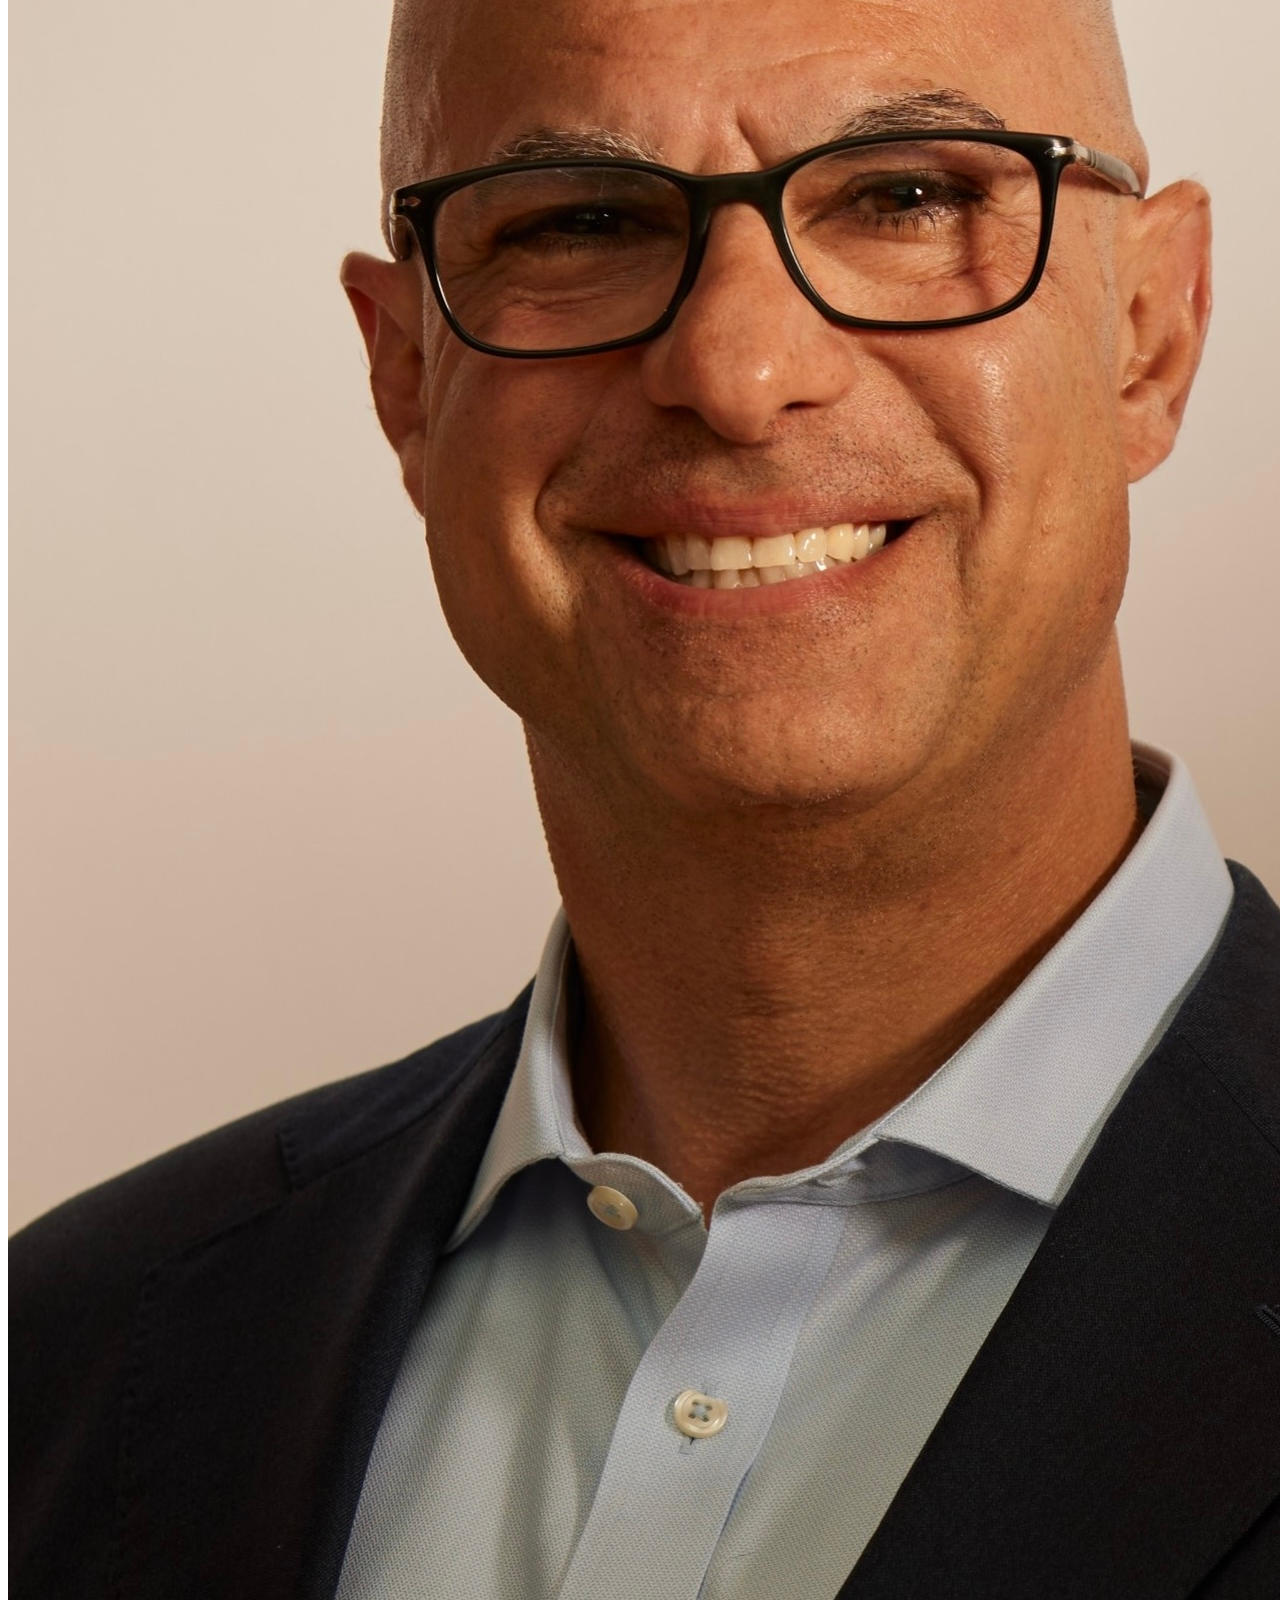
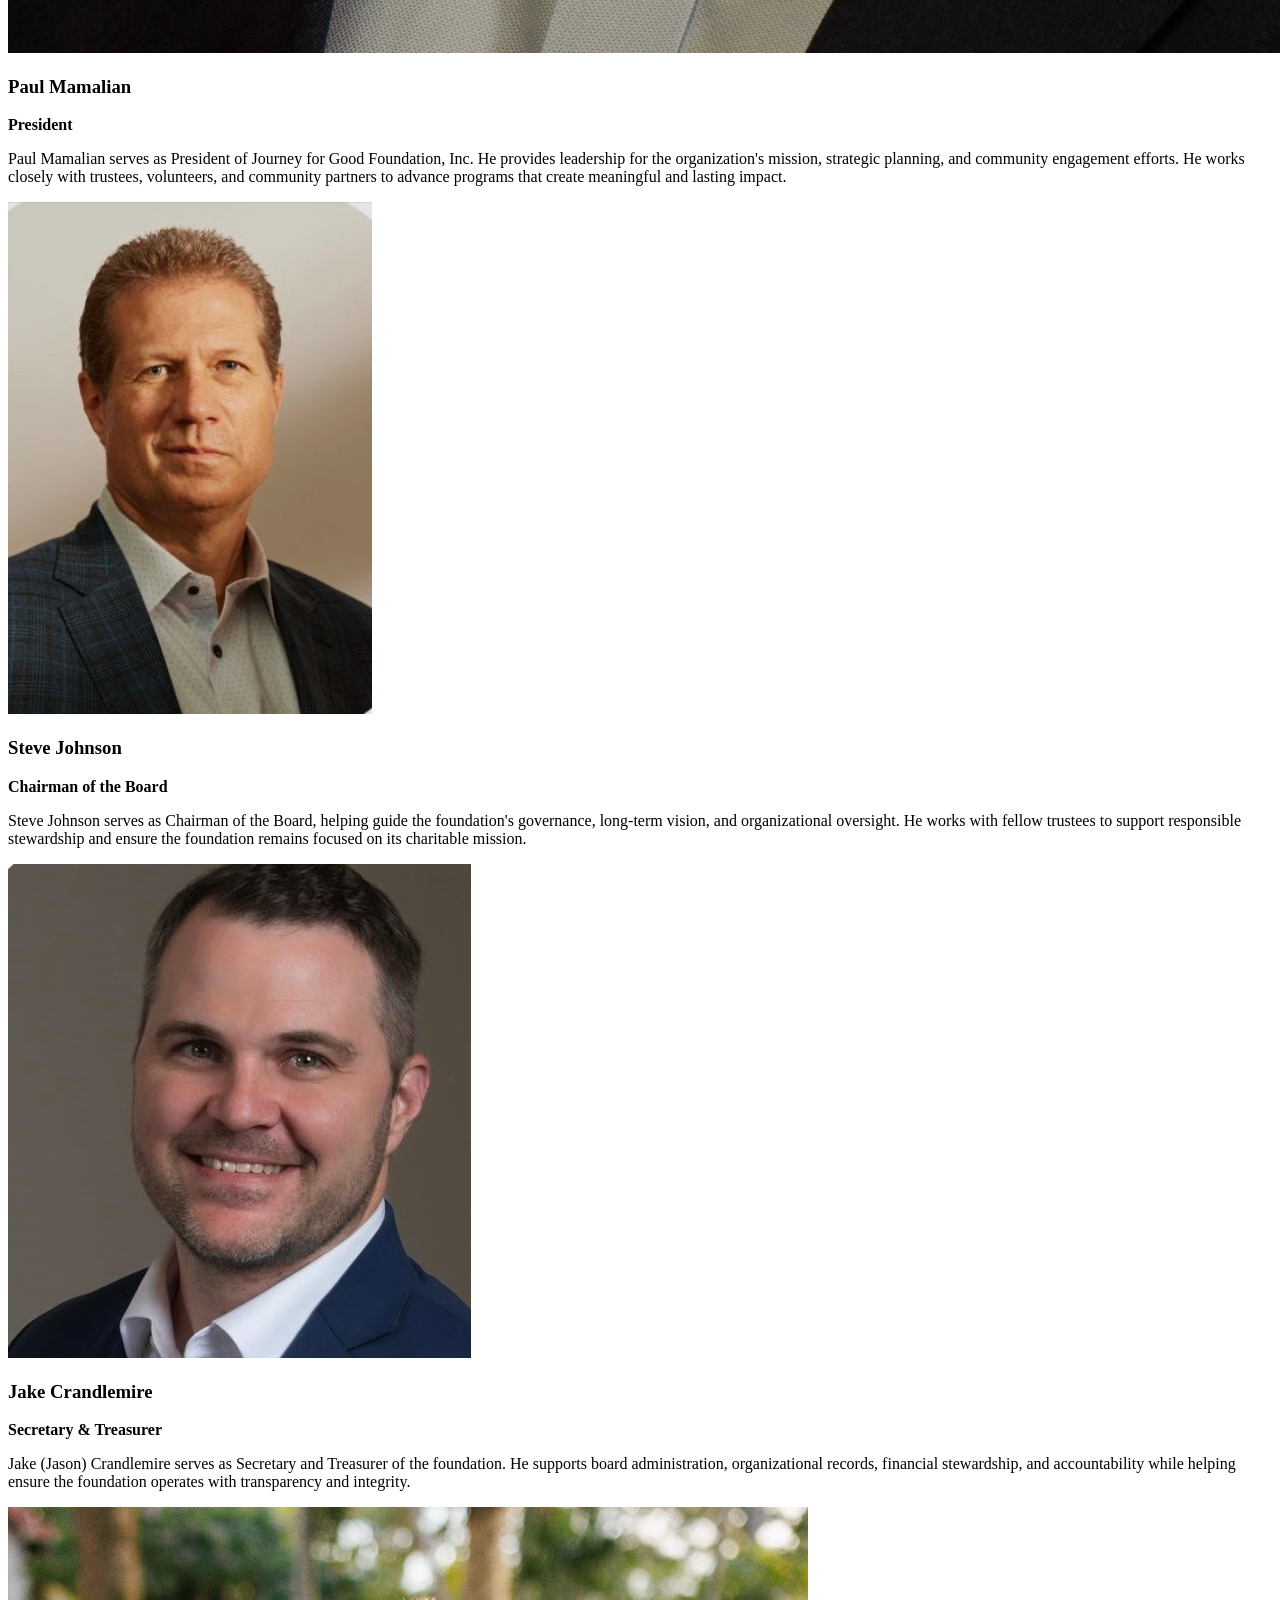
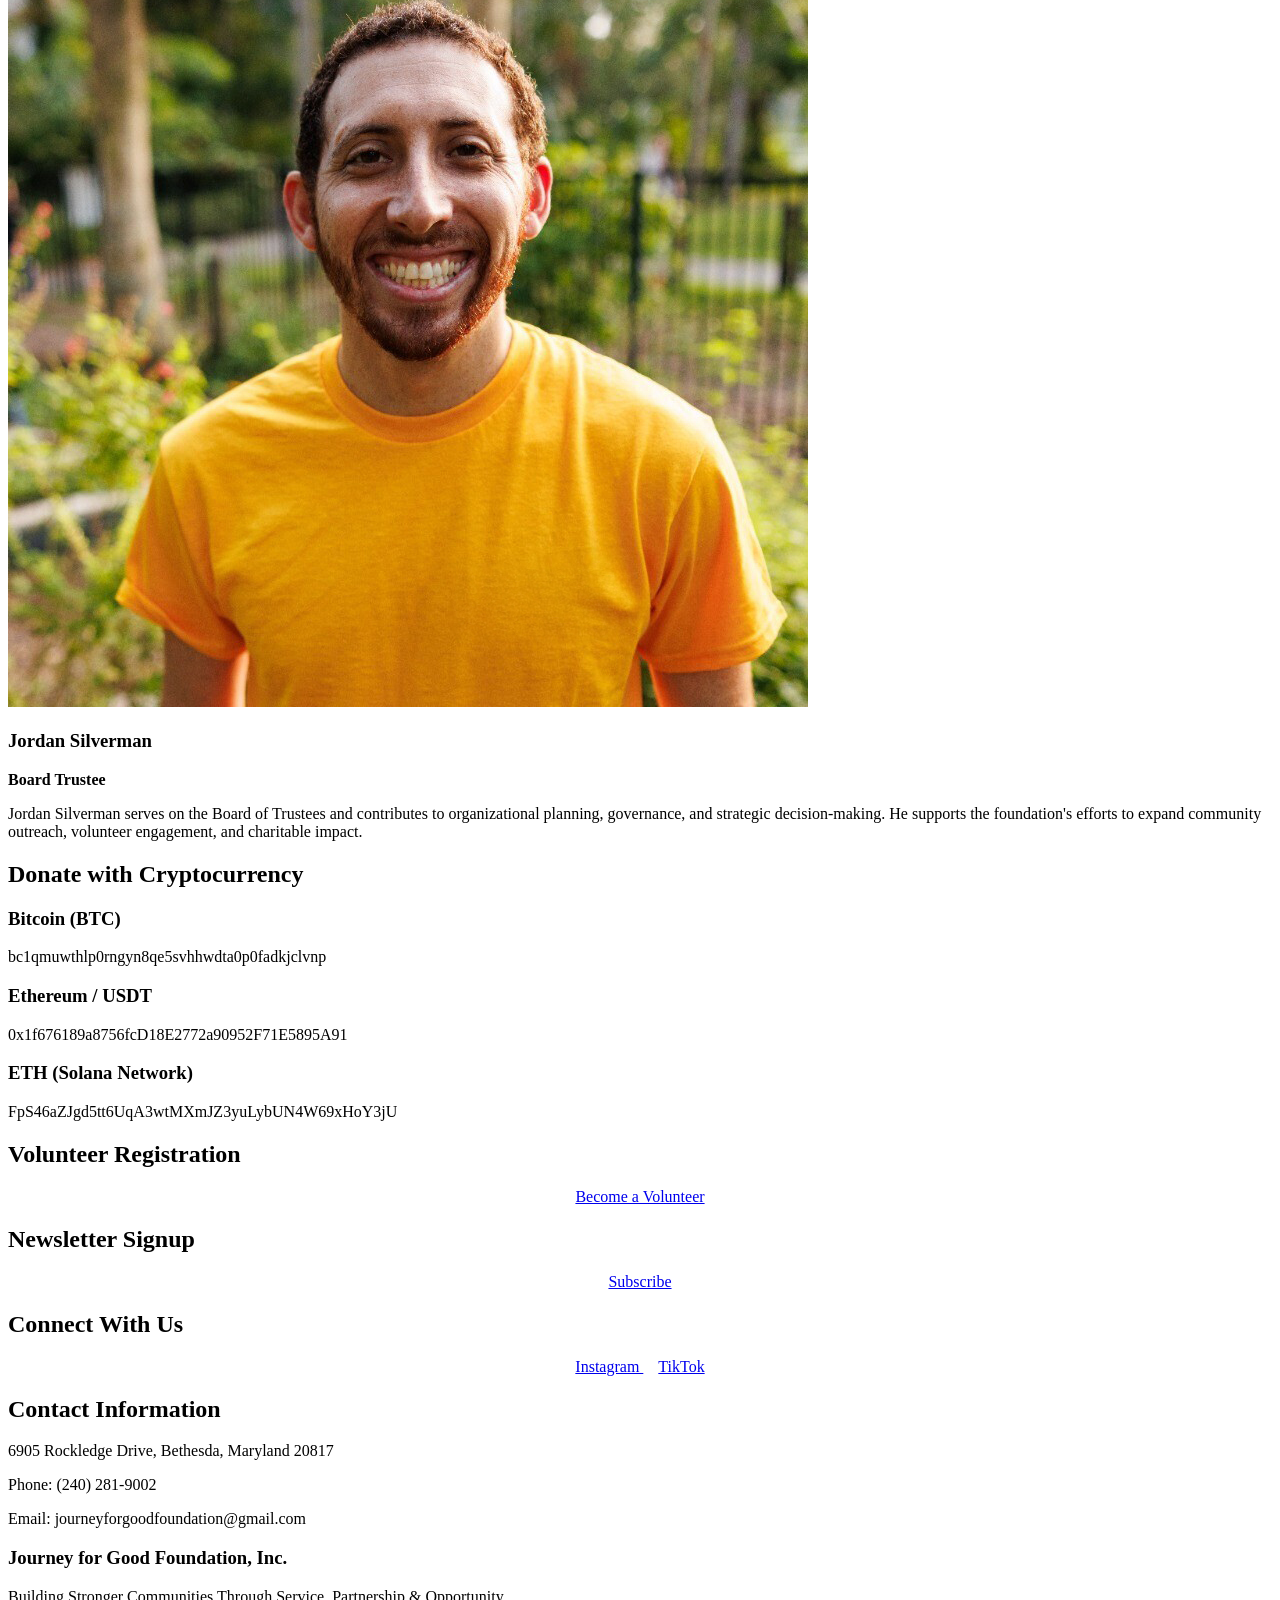
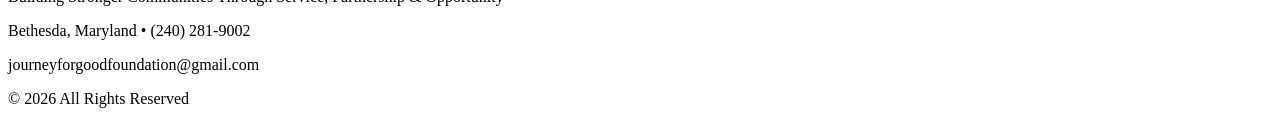
==== commit 32d3c3ab: "Update donation date" ====
--- a/index.html
+++ b/index.html
@@ -451,7 +451,7 @@
 and create sustainable change in communities worldwide.
 </p>
 
-  <p>Last updated: July 26th, 2026</p>
+  <p>Last updated: August 2nd, 2026</p>
 </div>
 
 </div>
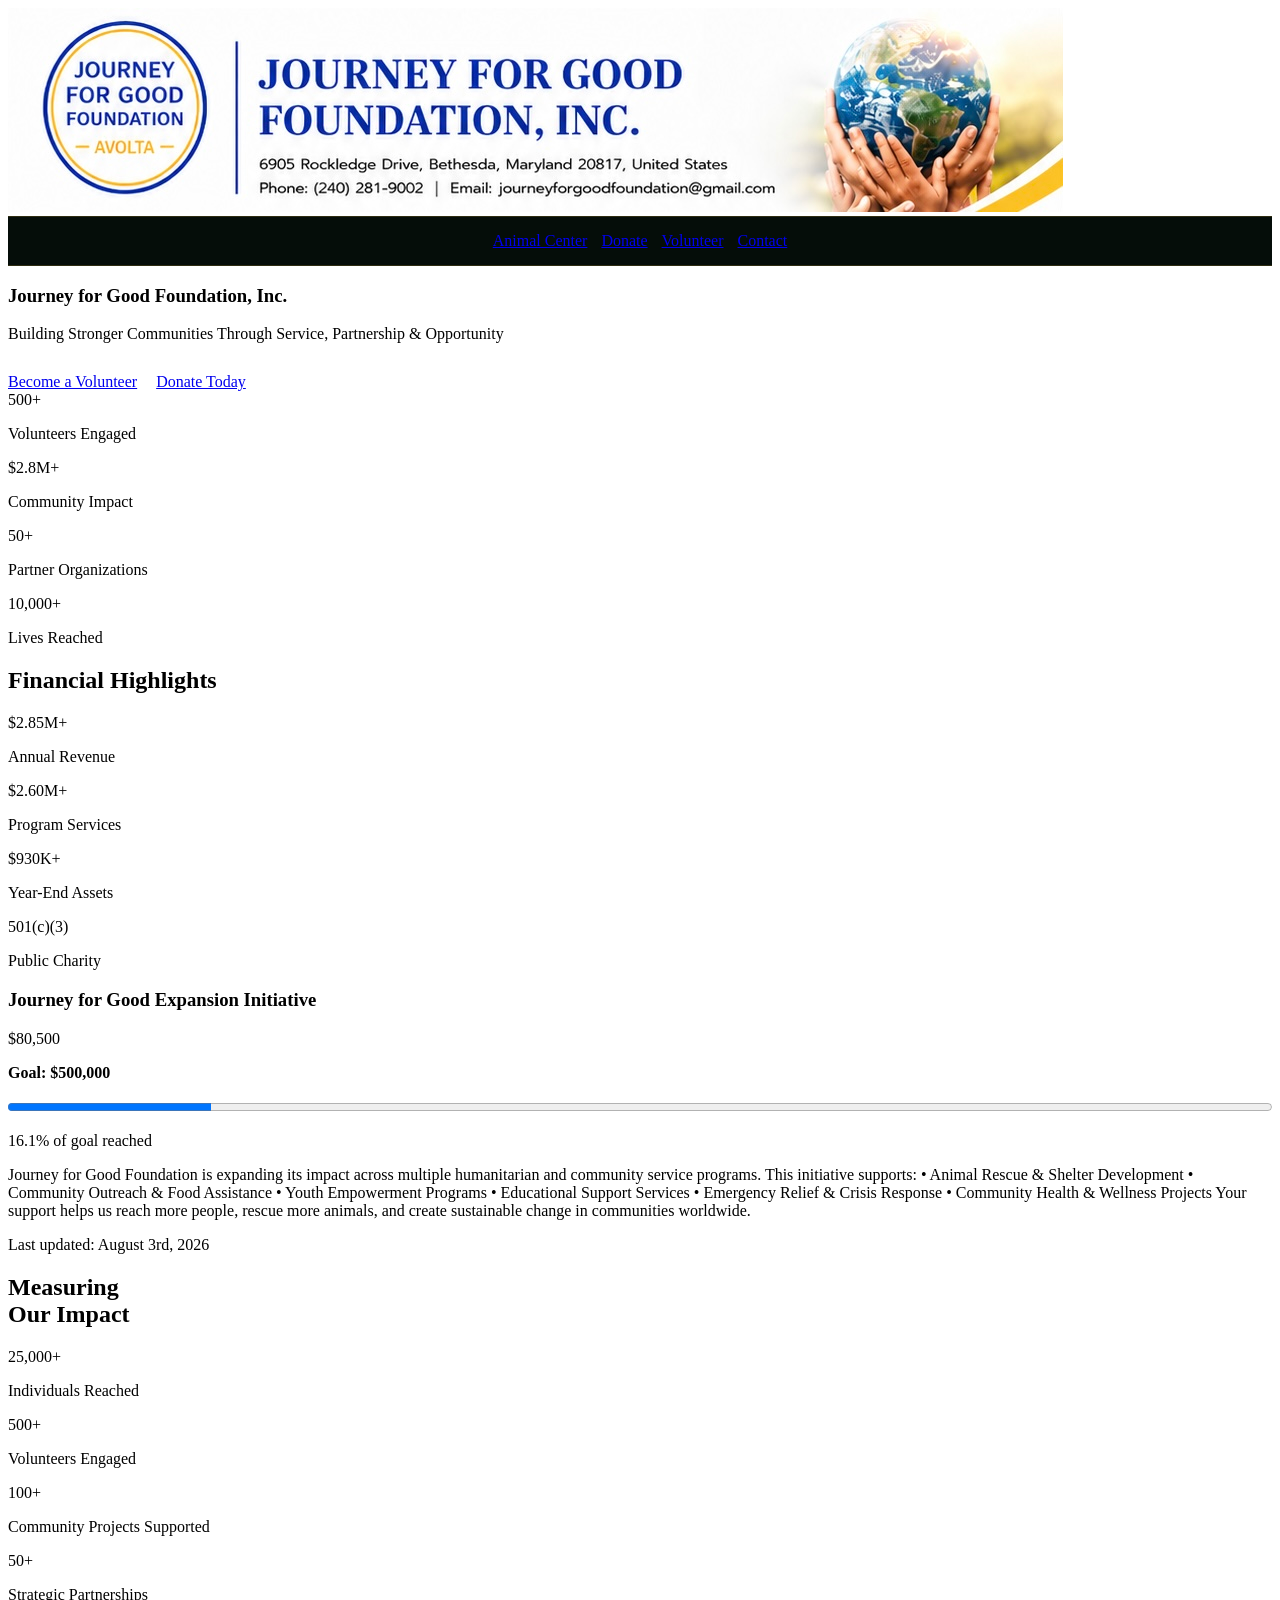
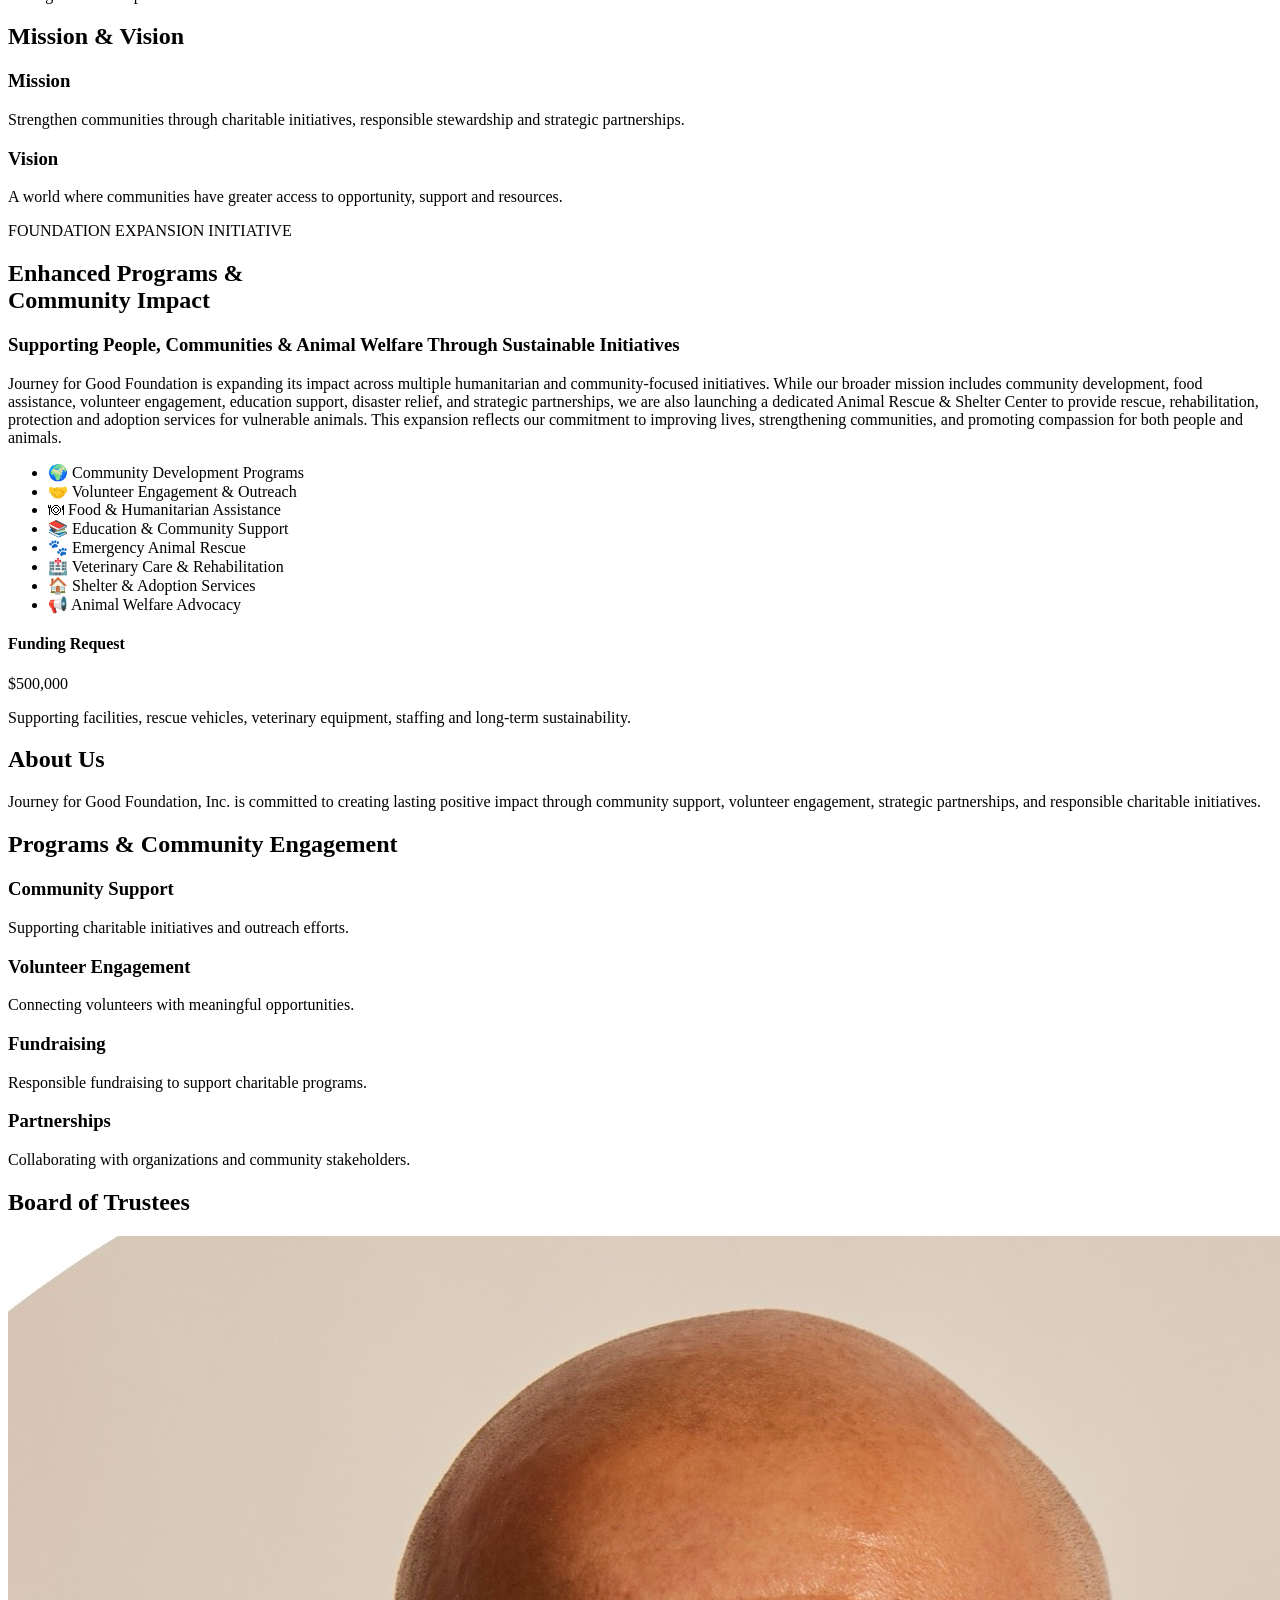
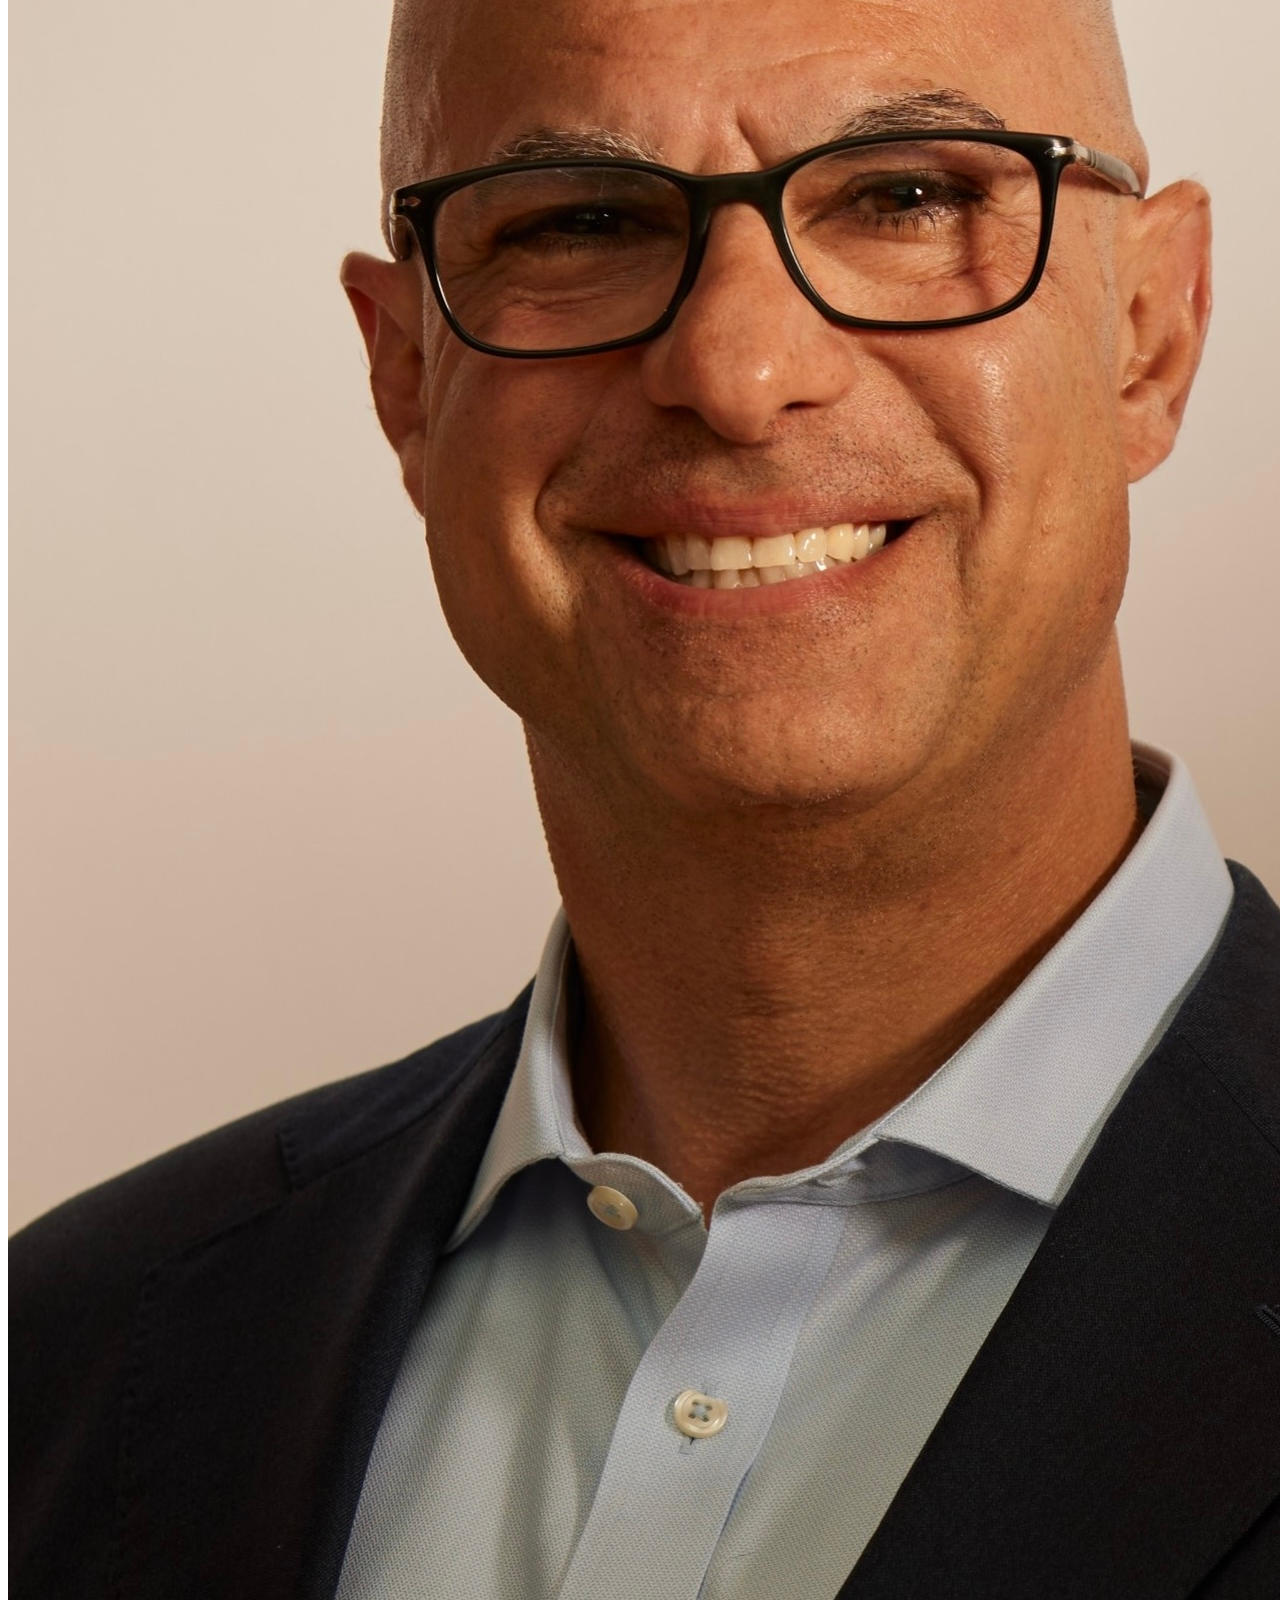
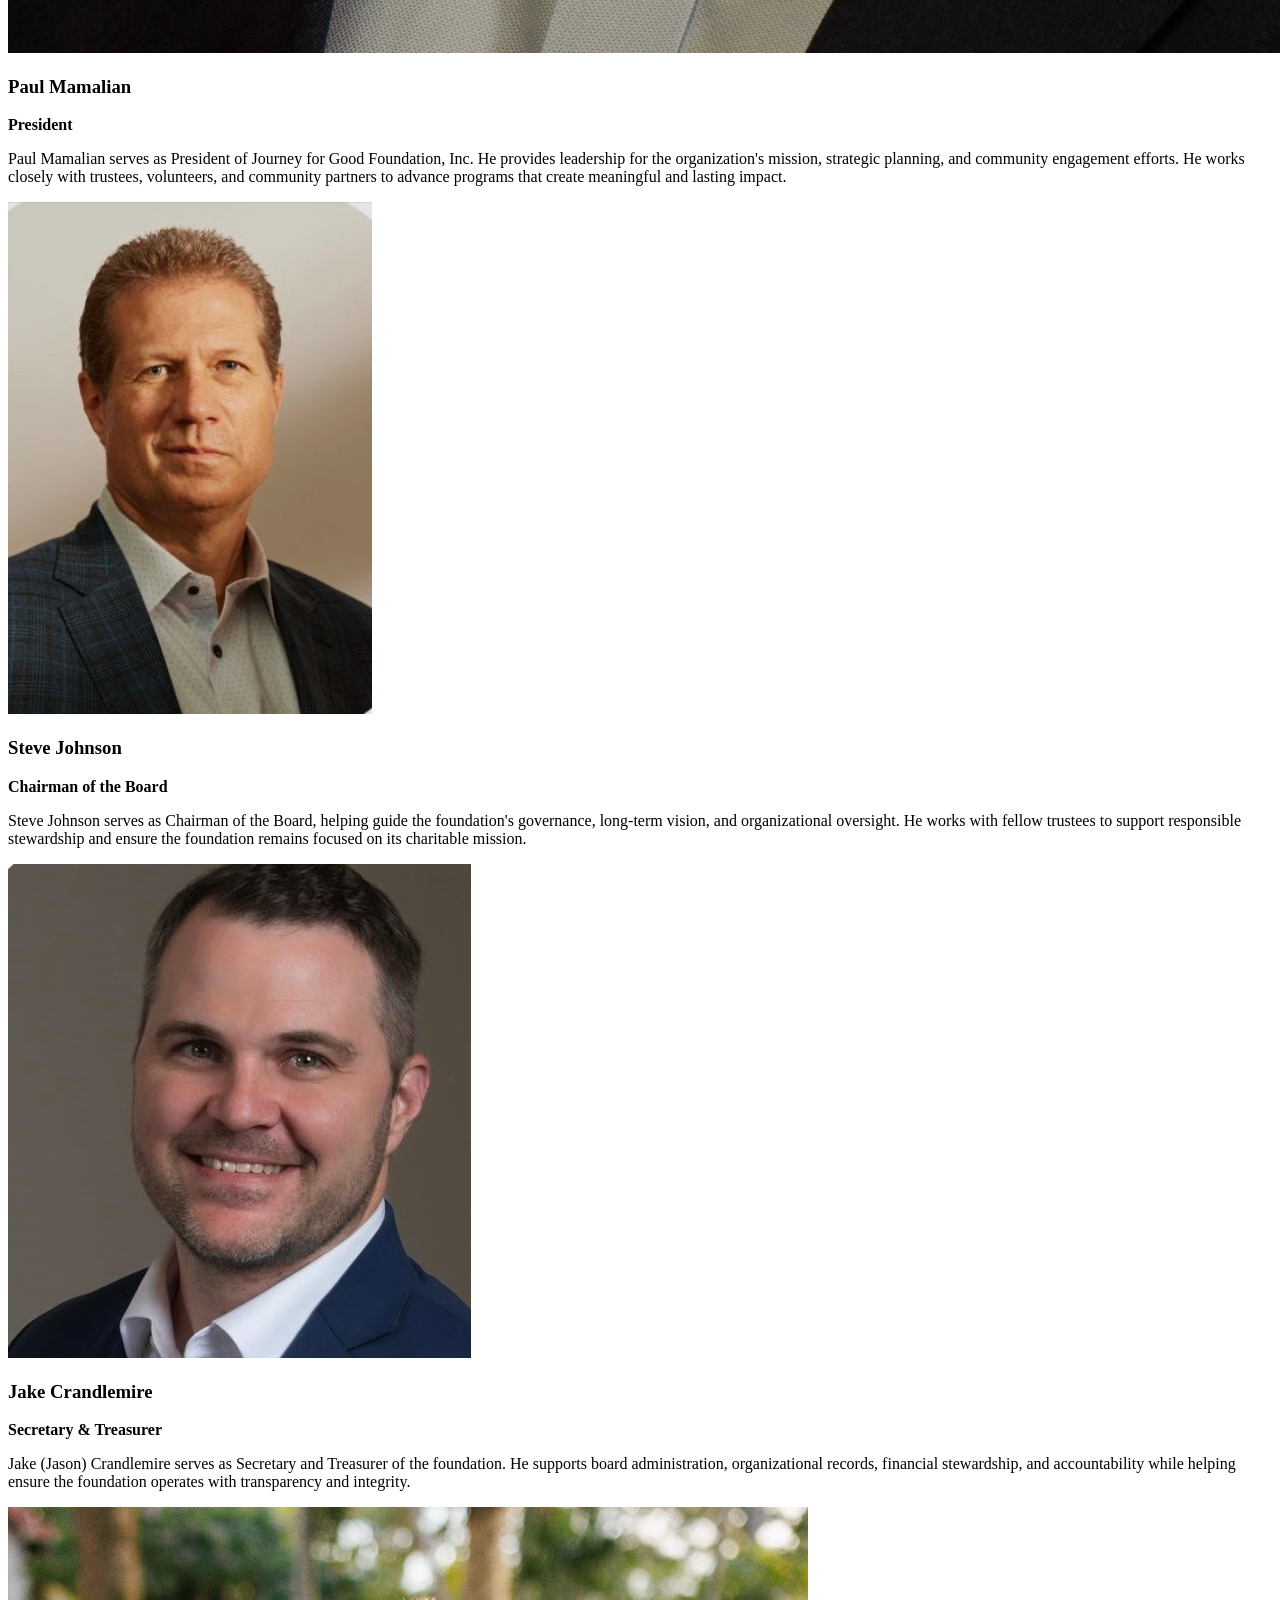
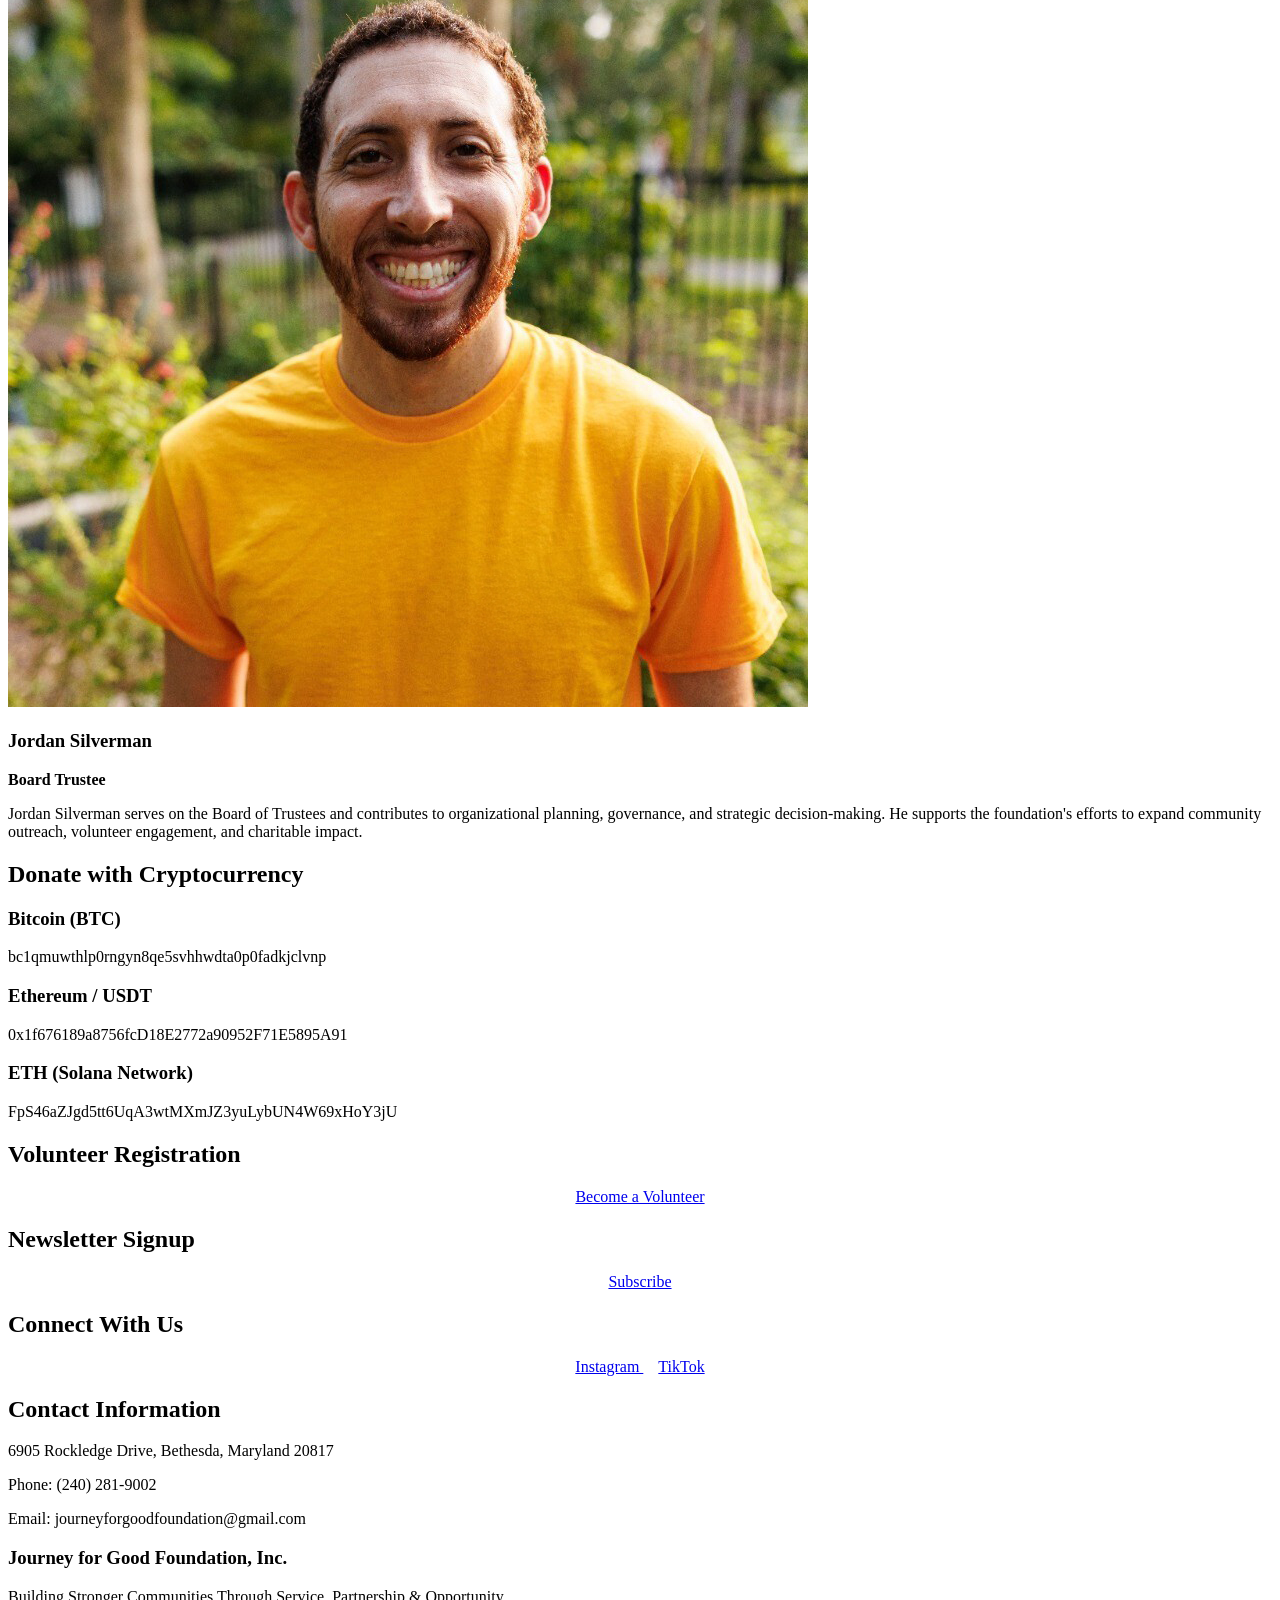
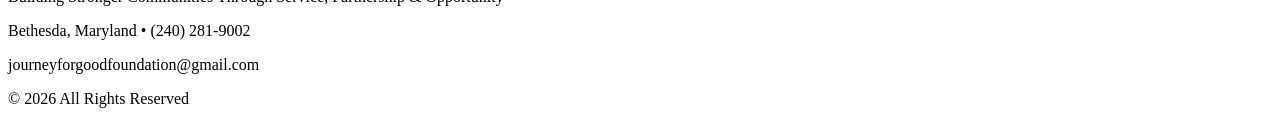
==== commit 3462afec: "Update donation date" ====
--- a/index.html
+++ b/index.html
@@ -451,7 +451,7 @@
 and create sustainable change in communities worldwide.
 </p>
 
-  <p>Last updated: August 2nd, 2026</p>
+  <p>Last updated: August 3rd, 2026</p>
 </div>
 
 </div>
